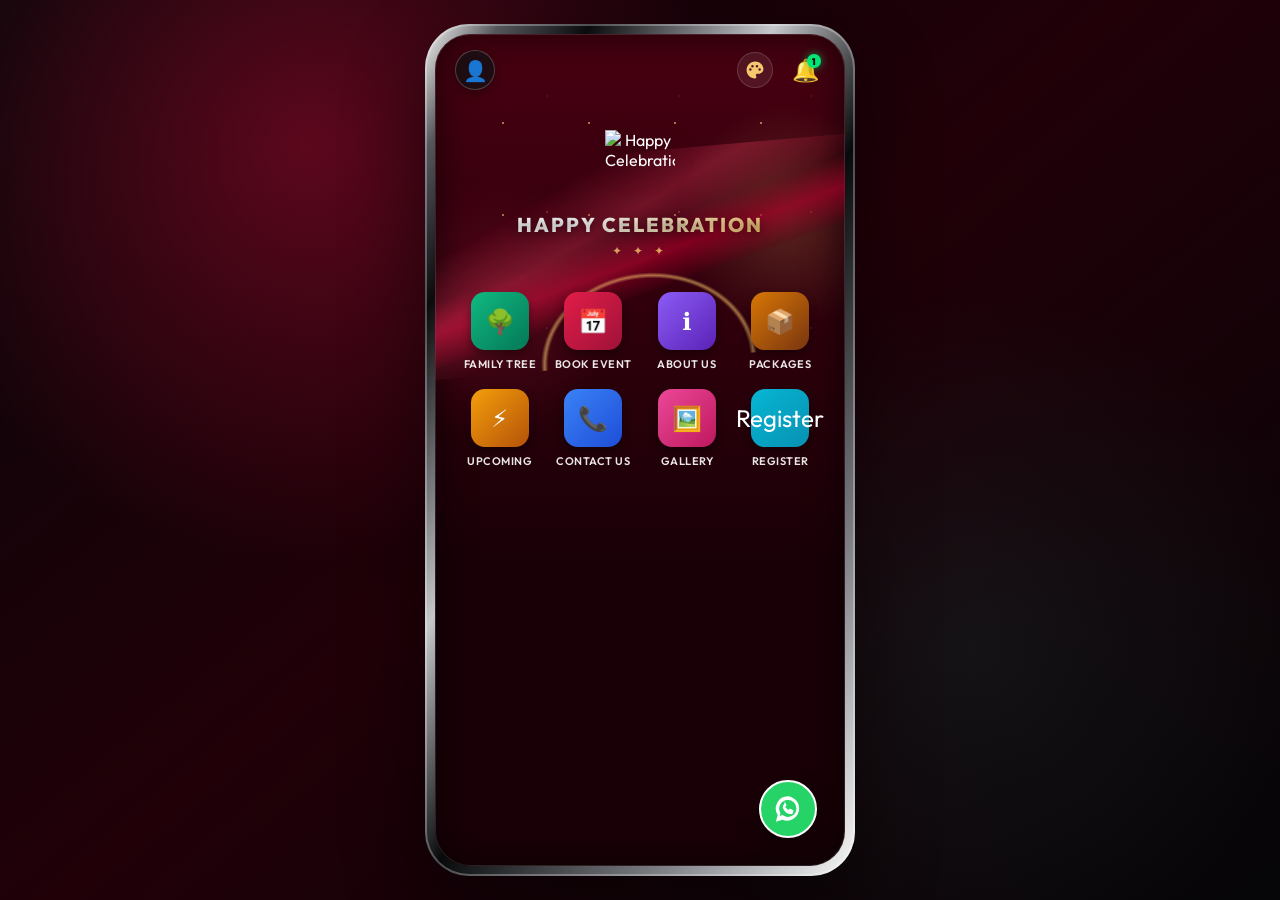
==== hc-dashboard-app/index.html @ f20b967d "Redesign landing page to premium Cult.fit style: remove bottom nav, rounded category squares, no rin" ====
<!doctype html>
<html lang="en">
  <head>
    <meta charset="utf-8">
    <meta name="viewport" content="width=device-width, initial-scale=1">
    <title>Happy Celebration</title>
    <link rel="preconnect" href="https://fonts.googleapis.com">
    <link rel="preconnect" href="https://fonts.gstatic.com" crossorigin>
    <link href="https://fonts.googleapis.com/css2?family=Outfit:wght@300;400;500;600;700;800&family=Poppins:wght@300;400;500;600;700;800&display=swap" rel="stylesheet">
    <link rel="stylesheet" href="styles.css?v=81">
  </head>
  <body>
    <main class="app-shell" aria-label="Happy Celebration application">
      <section class="phone-frame">
        <div class="screen">
          <!-- Floating Celebration Background Particles -->
          <div class="floating-celebration-container" id="floatingCelebrationContainer" aria-hidden="true"></div>

          <header class="dashboard-header">
            <button class="avatar-btn" id="avatarBtn" aria-label="User Profile" type="button">
              <span class="avatar-placeholder">👤</span>
            </button>
            
            <div class="header-right-actions">
              <!-- Theme Settings Toggle -->
              <button class="theme-settings-btn" id="themeSettingsBtn" aria-label="Change color theme" type="button">
                <span class="theme-picker-icon"></span>
              </button>
              
              <!-- Notification Bell Button -->
              <button class="notification-btn" id="notificationBtn" aria-label="Notifications" type="button">
                <span class="bell-icon">🔔</span>
                <span class="notification-badge">3</span>
              </button>
            </div>

            <!-- Theme Dropdown -->
            <div class="theme-dropdown" id="themeDropdown" style="display: none;">
              <span class="theme-dropdown-title">Choose Color</span>
              <div class="theme-options">
                <button class="theme-opt wine active" data-theme="wine" title="Wine Red" type="button"></button>
                <button class="theme-opt emerald" data-theme="emerald" title="Emerald Green" type="button"></button>
                <button class="theme-opt sapphire" data-theme="sapphire" title="Sapphire Blue" type="button"></button>
                <button class="theme-opt violet" data-theme="violet" title="Midnight Violet" type="button"></button>
                <button class="theme-opt luxury" data-theme="luxury" title="Black & Gold" type="button"></button>
              </div>
            </div>
          </header>

          <!-- Notifications Dropdown -->
          <div class="notifications-dropdown" id="notificationsDropdown" style="display: none;">
            <div class="notifications-header">
              <span>Notifications</span>
              <button class="clear-notifications-btn" id="clearNotificationsBtn" type="button">Clear All</button>
            </div>
            <div class="notifications-list" id="notificationsList">
              <div class="notification-item unread">
                <div class="notification-dot"></div>
                <div class="notification-content">
                  <p class="notification-text">Welcome to Happy Celebration! Plan your next milestone event.</p>
                  <span class="notification-time">Just now</span>
                </div>
              </div>
            </div>
          </div>

          <section class="home-view active" id="homeView" aria-label="Main menu">
            <!-- Center Monogram Logo Hero -->
            <div class="logo-hero-container">
              <img class="main-monogram-logo" src="../assets/hc-logo-mark.png" alt="Happy Celebration">
              <h1 class="logo-hero-title">HAPPY CELEBRATION</h1>
              <div class="logo-hero-sparkle">✦ ✦ ✦</div>
            </div>

            <!-- Cultfit Style Grid (4 columns, 2 rows) -->
            <div class="cultfit-grid">
              <button class="cultfit-tab-btn" type="button" data-panel="family">
                <div class="cultfit-icon-circle bg-emerald">
                  <span class="cultfit-icon">🌳</span>
                </div>
                <span class="cultfit-label">Family Tree</span>
              </button>
              <button class="cultfit-tab-btn" type="button" data-panel="book">
                <div class="cultfit-icon-circle bg-wine">
                  <span class="cultfit-icon">📅</span>
                </div>
                <span class="cultfit-label">Book Event</span>
              </button>
              <button class="cultfit-tab-btn" type="button" data-panel="about">
                <div class="cultfit-icon-circle bg-violet">
                  <span class="cultfit-icon">ℹ️</span>
                </div>
                <span class="cultfit-label">About Us</span>
              </button>
              <button class="cultfit-tab-btn" type="button" data-panel="packages">
                <div class="cultfit-icon-circle bg-luxury">
                  <span class="cultfit-icon">📦</span>
                </div>
                <span class="cultfit-label">Packages</span>
              </button>
              <button class="cultfit-tab-btn" type="button" data-panel="upcoming">
                <div class="cultfit-icon-circle bg-amber">
                  <span class="cultfit-icon">⚡</span>
                </div>
                <span class="cultfit-label">Upcoming</span>
              </button>
              <button class="cultfit-tab-btn" type="button" data-panel="contact">
                <div class="cultfit-icon-circle bg-sapphire">
                  <span class="cultfit-icon">📞</span>
                </div>
                <span class="cultfit-label">Contact Us</span>
              </button>
              <button class="cultfit-tab-btn" type="button" data-panel="gallery">
                <div class="cultfit-icon-circle bg-pink">
                  <span class="cultfit-icon">🖼️</span>
                </div>
                <span class="cultfit-label">Gallery</span>
              </button>
              <button class="cultfit-tab-btn" type="button" data-panel="register">
                <div class="cultfit-icon-circle bg-cyan">
                  <span class="cultfit-icon">🔑</span>
                </div>
                <span class="cultfit-label">Register</span>
              </button>
            </div>
          </section>

          <section class="panel-view" id="panelView" aria-live="polite">
            <div class="panel-top">
              <button class="back-button" type="button" id="backButton" aria-label="Back to menu">&lsaquo;</button>
              <div>
                <p id="panelKicker">Happy Celebration</p>
                <h2 id="panelTitle">Book Event</h2>
              </div>
            </div>
            <div class="panel-content" id="panelContent"></div>
          </section>

          <a class="whatsapp-fab" href="https://wa.me/918850228282" aria-label="Contact on WhatsApp">
            <span></span>
          </a>
        </div>
      </section>
    </main>

    <template id="bookTemplate">
      <div class="book-workspace" style="display: flex; flex-direction: column; height: 100%; min-height: 0;">
        <!-- Custom Tabs Navigation -->
        <div class="book-tabs-nav">
          <button type="button" class="book-tab-nav-btn active" id="bookNowTabBtn">Book Now</button>
          <button type="button" class="book-tab-nav-btn" id="basePricesTabBtn">Base Prices</button>
        </div>

        <!-- Book Now View -->
        <div class="book-now-view active" id="bookNowView" style="display: flex; flex-direction: column; flex: 1; min-height: 0; overflow-y: auto; padding-bottom: 24px;">
          <form class="lux-form book-form" id="bookingForm" style="display: flex; flex-direction: column; gap: 14px; margin-top: 4px;">
            <label>
              <span>Name</span>
              <input name="name" type="text" placeholder="Your name" required autocomplete="off">
            </label>
            <label>
              <span>Event Type</span>
              <select name="eventType" id="bookingEventType" required>
                <option value="Birthday">Birthday</option>
                <option value="Wedding">Wedding</option>
                <option value="Anniversary">Anniversary</option>
                <option value="Corporate Celebration">Corporate Celebration</option>
              </select>
            </label>
            <label>
              <span>Date</span>
              <div class="dropdown-group">
                <select name="bookingMonth" id="bookingMonth" required>
                  <option value="">Month</option>
                  <option value="01">Jan</option>
                  <option value="02">Feb</option>
                  <option value="03">Mar</option>
                  <option value="04">Apr</option>
                  <option value="05">May</option>
                  <option value="06">Jun</option>
                  <option value="07">Jul</option>
                  <option value="08">Aug</option>
                  <option value="09">Sep</option>
                  <option value="10">Oct</option>
                  <option value="11">Nov</option>
                  <option value="12">Dec</option>
                </select>
                <select name="bookingDay" id="bookingDay" required>
                  <option value="">Day</option>
                </select>
                <select name="bookingYear" id="bookingYear" required>
                  <option value="">Year</option>
                </select>
              </div>
            </label>
            <label>
              <span>Guests</span>
              <input name="guests" id="bookingGuests" type="number" min="10" max="1000" value="100" required>
            </label>
            <label>
              <span>Venue</span>
              <input name="venue" type="text" placeholder="City or venue name" required autocomplete="off">
            </label>

            <!-- Live Quote Estimation Card -->
            <div class="live-quote-card" id="liveQuoteCard">
              <span class="quote-header">✦ Live Price Estimation ✦</span>
              <div class="quote-row">
                <span>Base Setup Fee:</span>
                <span id="quoteBaseSetup" class="quote-val">₹0</span>
              </div>
              <div class="quote-row">
                <span>Catering & Setup:</span>
                <span id="quotePerGuest" class="quote-val">₹0</span>
              </div>
              <div class="quote-divider"></div>
              <div class="quote-row total">
                <span>Estimated Total:</span>
                <span id="quoteTotal" class="quote-val">₹0</span>
              </div>
            </div>

            <button class="primary-action" type="submit" style="margin-top: 6px;">Send Booking</button>
            <p class="form-note" id="bookingNote"></p>
          </form>
        </div>

        <!-- Base Prices View -->
        <div class="base-prices-view" id="basePricesView" style="display: none; flex-direction: column; gap: 16px; padding-bottom: 24px; max-height: 480px; overflow-y: auto; padding-right: 4px; margin-top: 4px;">
          <!-- Pricing sheets will be dynamically rendered here -->
        </div>
      </div>
    </template>

    <template id="galleryTemplate">
      <div class="photo-grid">
        <figure>
          <img src="../assets/event-lights.webp" alt="Elegant outdoor event lights">
          <figcaption>Evening Decor</figcaption>
        </figure>
        <figure>
          <img src="../assets/celebration-bg.webp" alt="Colorful celebration confetti">
          <figcaption>Celebration Mood</figcaption>
        </figure>
        <figure>
          <img src="../assets/family-tree.png" alt="Family tree artwork">
          <figcaption>Family Moments</figcaption>
        </figure>
      </div>
    </template>

    <template id="aboutTemplate">
      <article class="story-card" style="max-height: 480px; overflow-y: auto; padding-bottom: 24px;">
        <img src="../assets/event-lights.webp" alt="Warm celebration venue">
        <h3 style="margin-top: 20px; font-size: 19px; line-height: 1.45; color: var(--gold-100);">Never miss the chance to make memories with your family, friends and special ones.</h3>
        <p>At Happy Celebration, we believe that every special moment deserves to be remembered and cherished. Our mission is simple: to bring joy, convenience, and thoughtful planning to your family’s most important occasions.</p>
        <p>We collect and organize birthdays, anniversaries, and milestones, then proactively remind you before each event. With just a few taps, you can book complete celebration packages — from décor, cakes, flowers, snacks, and delicious food spreads — delivered right to your home or chosen venue.</p>
        <p style="font-family: Georgia, serif; font-style: italic; color: var(--gold-100); font-size: 15px; font-weight: 700; text-align: center; margin: 24px 0; padding: 10px 0; border-top: 1px dashed rgba(245, 199, 110, 0.3); border-bottom: 1px dashed rgba(245, 199, 110, 0.3); text-shadow: 0 0 8px rgba(245, 199, 110, 0.4);">
          ✦ Never miss celebrating — make it memorable. ✦
        </p>
        <p>Our vision is to make celebrations stress‑free, beautifully organized, and truly unforgettable. Whether it’s a cozy family gathering with light snacks or a grand event with full meals, we’re here to ensure that happiness arrives on time, every time.</p>
        <div class="stats" style="margin-top: 20px;">
          <span><strong>250+</strong>Events</span>
          <span><strong>12</strong>Cities</span>
          <span><strong>4.9</strong>Rating</span>
        </div>
      </article>
    </template>

    <template id="familyTemplate">
      <div class="family-workspace">
        <!-- Custom Tabs Navigation -->
        <div class="family-tabs-nav">
          <button type="button" class="family-tab-nav-btn active" id="editorTabBtn">Members</button>
          <button type="button" class="family-tab-nav-btn" id="previewTabBtn">Preview</button>
          <button type="button" class="family-tab-nav-btn" id="syncTabBtn">Sync</button>
        </div>

        <!-- Editor Tab View -->
        <div class="family-editor-view active" id="familyEditorView">
          <div class="editor-header">
            <button class="primary-action" id="addMemberBtn" type="button">+ Add Family Member</button>
            <button class="secondary-action" id="exportCsvBtn" type="button" style="min-height: 40px; font-size: 13px; padding: 0 16px;">Export Excel</button>
            <button class="danger-action" id="clearTreeBtn" type="button">Reset Tree</button>
          </div>
          <div class="members-list-list" id="membersListList">
            <!-- Dynamically populated list of member rows -->
          </div>
        </div>

        <!-- Preview Tab View -->
        <div class="family-preview-view" id="familyPreviewView" style="display: none;">

          <div class="tree-zoom-controls">
            <button type="button" class="zoom-btn" id="zoomOutBtn" aria-label="Zoom Out">−</button>
            <span class="zoom-label" id="zoomLabel">100%</span>
            <button type="button" class="zoom-btn" id="zoomInBtn" aria-label="Zoom In">+</button>
            <button type="button" class="zoom-btn" id="zoomFitBtn">Auto Fit</button>
            <button type="button" class="zoom-btn" id="clearTreeZoomBtn" style="width: auto; padding: 0 10px; font-size: 11px; text-transform: uppercase; letter-spacing: 0.5px; border-color: rgba(255, 74, 90, 0.4); color: #ff9aa2; background: rgba(255, 74, 90, 0.1); margin-left: 8px;">Reset</button>
          </div>
          
          <div class="tree-canvas-wrapper circular-mode" id="treeCanvasWrapper">
            <div id="treeCanvas" class="tree-canvas">
              <!-- Dynamically populated interactive tree -->
            </div>
          </div>
          <p class="swipe-hint">↔ Tap circles to edit/delete. Swipe/zoom to explore tree ↔</p>
        </div>

        <!-- Sync Tab View -->
        <div class="family-sync-view" id="familySyncView" style="display: none;">
          <div class="sync-card">
            <h3>Google Sheets Sync</h3>
            <p>Automatically save and backup your family tree to a Google Sheet, allowing family members to submit their details directly from their own devices.</p>
            
            <label class="lux-label" style="display: block; margin-bottom: 14px;">
              <span style="display: block; margin-bottom: 6px; font-size: 13px; font-weight: 500; color: var(--gold-300);">Google Apps Script Web App URL</span>
              <input type="url" id="googleSheetUrlInput" placeholder="https://script.google.com/macros/s/.../exec" autocomplete="off" style="width: 100%; min-height: 42px; padding: 10px; border-radius: 8px; border: 1px solid rgba(245, 199, 110, 0.4); background: rgba(30, 4, 12, 0.85); color: #fff;">
            </label>
            
            <div class="sync-actions" style="margin-top: 14px; display: flex; flex-direction: column; gap: 10px;">
              <div style="display: flex; gap: 10px; width: 100%;">
                <button class="primary-action" id="pullFromSheetsBtn" type="button" style="flex: 1; min-height: 40px; font-size: 13px;">Pull from Google Sheets</button>
                <button class="primary-action" id="pushToSheetsBtn" type="button" style="flex: 1; min-height: 40px; font-size: 13px;">Push to Google Sheets</button>
              </div>
              <button class="secondary-action" id="saveSyncConfigBtn" type="button" style="width: 100%; min-height: 40px; font-size: 13px;">Save Config</button>
            </div>
            
            <div id="syncStatusMessage" style="margin-top: 12px; font-size: 13px; color: var(--gold-300); font-weight: 500; text-align: center;"></div>
            
            <div class="instructions-box" style="margin-top: 20px; padding: 14px; border: 1px dashed rgba(245, 199, 110, 0.3); border-radius: 8px; font-size: 13px; color: #eee; background: rgba(30, 4, 12, 0.35);">
              <h4 style="color: var(--gold-100); margin-bottom: 8px;">How to set up Google Sheets (100% Free):</h4>
              <ol style="margin-left: 16px; display: flex; flex-direction: column; gap: 6px; padding-left: 10px;">
                <li>Create a new Google Sheet.</li>
                <li>Go to <strong>Extensions &gt; Apps Script</strong>.</li>
                <li>Delete any default code, paste the script code using the button below.</li>
                <li>Click <strong>Deploy &gt; New deployment</strong>. Select "Web app", set Execute as "Me", and Who has access to "Anyone".</li>
                <li>Deploy, authorize permissions, copy the Web App URL, and paste it here!</li>
              </ol>
              <button type="button" class="secondary-action" id="copyAppsScriptBtn" style="margin-top: 12px; width: 100%; min-height: 36px; font-size: 12px;">Copy Google Apps Script Code</button>
            </div>
          </div>
          
          <div class="sync-card" style="margin-top: 20px;">
            <h3>WhatsApp Submission Tool</h3>
            <p>Generate a direct WhatsApp sharing text message template or link that family members can use to send you their structured details.</p>
            
            <div class="sync-actions" style="margin-top: 14px;">
              <button class="primary-action" id="generateWaLinkBtn" type="button" style="width: 100%; min-height: 40px; font-size: 13px;">Copy WhatsApp Format & Link</button>
            </div>
          </div>
        </div>

        <!-- Member Profile Details Card Overlay -->
        <div id="profileCardOverlay" class="tree-modal-overlay" style="display: none;">
          <div class="tree-modal-content profile-card-content">
            <button type="button" class="profile-close-btn" id="profileCloseBtn" aria-label="Close profile">&times;</button>
            
            <div class="profile-header">
              <div class="profile-avatar" id="profileAvatar">-</div>
              <h3 class="profile-name" id="profileName">Member Name</h3>
              <span class="profile-relation" id="profileRelation">Relation</span>
            </div>
            
            <div class="profile-body">
              <div class="profile-info-row" id="profileBirthRow">
                <span class="info-icon">🎂</span>
                <div>
                  <span class="info-label">Birthday</span>
                  <span class="info-value" id="profileBirthDate">-</span>
                </div>
              </div>
              
              <div class="profile-info-row" id="profileAnniversaryRow" style="display: none;">
                <span class="info-icon">💍</span>
                <div>
                  <span class="info-label">Wedding Anniversary</span>
                  <span class="info-value" id="profileAnniversaryDate">-</span>
                </div>
              </div>

              <div class="profile-info-row" id="profilePhoneRow">
                <span class="info-icon">📞</span>
                <div>
                  <span class="info-label">Contact Number</span>
                  <span class="info-value" id="profilePhone">-</span>
                </div>
              </div>

              <div class="profile-info-row" id="profileEmailRow">
                <span class="info-icon">✉️</span>
                <div>
                  <span class="info-label">Email ID</span>
                  <span class="info-value" id="profileEmail">-</span>
                </div>
              </div>
            </div>

            <div class="profile-actions">
              <div class="contact-quick-actions">
                <a href="#" id="profileCallAction" class="quick-action-btn call" title="Call"><span class="action-icon">📞</span>Call</a>
                <a href="#" id="profileWaAction" class="quick-action-btn whatsapp" title="WhatsApp"><span class="action-icon">💬</span>WhatsApp</a>
                <a href="#" id="profileEmailAction" class="quick-action-btn email" title="Email"><span class="action-icon">✉️</span>Email</a>
              </div>
              <button type="button" class="primary-action" id="profileEditBtn" style="width: 100%; margin-top: 14px;">Edit Details</button>
              <button type="button" class="primary-action" id="profileAddRelativeBtn" style="width: 100%; margin-top: 8px; background: var(--gold-300); color: #100006; display: none;">Add Relative</button>
            </div>
          </div>
        </div>

        <!-- Custom Glassmorphic Popup Modal Overlay -->
        <div id="treeModal" class="tree-modal-overlay" style="display: none;">
          <div class="tree-modal-content">
            <h4 id="modalTitle">Add Member</h4>

            <form id="modalForm" class="lux-form compact-form" onsubmit="return false;">
              <!-- Add hidden inputs to keep track of targets -->
              <input type="hidden" id="modalActionType" value="add">
              <input type="hidden" id="modalTargetId" value="">
              
              <!-- Multiple Parents Fields (shown for add-parents) -->
              <div id="modalMultipleParentsContainer" style="display: none;">
                <div style="margin-bottom: 16px; border-bottom: 1px solid rgba(245, 199, 110, 0.2); padding-bottom: 12px;">
                  <span style="color: var(--gold-300); font-weight: bold; display: block; margin-bottom: 8px; font-size: 14px;">Father's Details</span>
                  <label>
                    <span>Father's Name</span>
                    <input id="modalFatherName" type="text" placeholder="Name" autocomplete="off">
                  </label>
                  <label style="margin-top: 10px; display: block;">
                    <span>Birth Year</span>
                    <input id="modalFatherBirthYear" type="number" placeholder="e.g. 1940" min="1800" max="2026" style="width: 100%; min-height: 42px; padding: 10px; border-radius: 8px; border: 1px solid rgba(245, 199, 110, 0.4); background: rgba(30, 4, 12, 0.85); color: #fff;">
                  </label>
                </div>
                <div>
                  <span style="color: var(--gold-300); font-weight: bold; display: block; margin-bottom: 8px; font-size: 14px;">Mother's Details</span>
                  <label>
                    <span>Mother's Name (Maiden Name)</span>
                    <input id="modalMotherName" type="text" placeholder="Name" autocomplete="off">
                  </label>
                  <label style="margin-top: 10px; display: block;">
                    <span>Birth Year</span>
                    <input id="modalMotherBirthYear" type="number" placeholder="e.g. 1945" min="1800" max="2026" style="width: 100%; min-height: 42px; padding: 10px; border-radius: 8px; border: 1px solid rgba(245, 199, 110, 0.4); background: rgba(30, 4, 12, 0.85); color: #fff;">
                  </label>
                </div>
              </div>
              
              <!-- Main Member Fields -->
              <div id="modalMainFields">
                <label>
                  <span>Name</span>
                  <input name="modalName" id="modalName" type="text" placeholder="Name" required autocomplete="off">
                </label>

                <label id="modalGenderLabel">
                  <span>Gender</span>
                  <div class="gender-selector">
                    <label class="gender-btn male-btn active" id="modalMaleBtn">
                      <input type="radio" name="modalGender" value="Male" checked required>
                      <span>Male ♂</span>
                    </label>
                    <label class="gender-btn female-btn" id="modalFemaleBtn">
                      <input type="radio" name="modalGender" value="Female" required>
                      <span>Female ♀</span>
                    </label>
                  </div>
                </label>

                <!-- Date Fields (Inline Dropdowns) -->
                <label id="modalBirthDateLabel" style="margin-top: 14px;">
                  <span>Birth Date</span>
                  <div class="dropdown-group">
                    <select name="modalBirthMonth" id="modalBirthMonth">
                      <option value="">Month</option>
                      <option value="01">Jan</option>
                      <option value="02">Feb</option>
                      <option value="03">Mar</option>
                      <option value="04">Apr</option>
                      <option value="05">May</option>
                      <option value="06">Jun</option>
                      <option value="07">Jul</option>
                      <option value="08">Aug</option>
                      <option value="09">Sep</option>
                      <option value="10">Oct</option>
                      <option value="11">Nov</option>
                      <option value="12">Dec</option>
                    </select>
                    <select name="modalBirthDay" id="modalBirthDay">
                      <option value="">Day</option>
                    </select>
                    <select name="modalBirthYear" id="modalBirthYear">
                      <option value="">Year</option>
                    </select>
                  </div>
                </label>

                
                <label id="modalAnniversaryLabel" style="display: none; margin-top: 14px;">
                  <span>Anniversary Date</span>
                  <div class="dropdown-group">
                    <select name="modalAnniversaryMonth" id="modalAnniversaryMonth">
                      <option value="">Month</option>
                      <option value="01">Jan</option>
                      <option value="02">Feb</option>
                      <option value="03">Mar</option>
                      <option value="04">Apr</option>
                      <option value="05">May</option>
                      <option value="06">Jun</option>
                      <option value="07">Jul</option>
                      <option value="08">Aug</option>
                      <option value="09">Sep</option>
                      <option value="10">Oct</option>
                      <option value="11">Nov</option>
                      <option value="12">Dec</option>
                    </select>
                    <select name="modalAnniversaryDay" id="modalAnniversaryDay">
                      <option value="">Day</option>
                    </select>
                    <select name="modalAnniversaryYear" id="modalAnniversaryYear">
                      <option value="">Year</option>
                    </select>
                  </div>
                </label>

                <label id="modalPhoneLabel" style="margin-top: 14px; display: block;">
                  <span>Phone Number</span>
                  <input name="modalPhone" id="modalPhone" type="tel" placeholder="e.g. +91 98765 43210" autocomplete="off" style="width: 100%; min-height: 42px; padding: 10px; border-radius: 8px; border: 1px solid rgba(245, 199, 110, 0.4); background: rgba(30, 4, 12, 0.85); color: #fff;">
                </label>

                <label id="modalEmailLabel" style="margin-top: 14px; display: block;">
                  <span>Email ID</span>
                  <input name="modalEmail" id="modalEmail" type="email" placeholder="e.g. name@email.com" autocomplete="off" style="width: 100%; min-height: 42px; padding: 10px; border-radius: 8px; border: 1px solid rgba(245, 199, 110, 0.4); background: rgba(30, 4, 12, 0.85); color: #fff;">
                </label>
              </div>

              <!-- Spouse Name Field (integrated inline in same view, shown for root/grandparent members) -->
              <div id="modalSpouseContainer" style="display: none; margin-top: 14px;">
                <label>
                  <span>Spouse Name</span>
                  <input name="modalSpouseName" id="modalSpouseName" type="text" placeholder="Spouse Name" autocomplete="off">
                </label>
              </div>
              
              <!-- Children Section (integrated inline in same view, shown for root/grandparent members) -->
              <div class="modal-children-section" id="modalChildrenSection" style="display: none;">
                <span class="modal-relations-title" style="display: block; margin-bottom: 8px;">Children</span>
                <div class="modal-children-list" id="modalChildrenList" style="display: flex; flex-direction: column; gap: 8px; max-height: 220px; overflow-y: auto; padding-right: 4px; margin-bottom: 10px;">
                  <!-- Dynamically added child input rows -->
                </div>
                <button type="button" class="secondary-action" id="modalAddChildRowBtn" style="width: 100%; min-height: 36px; font-size: 13px; margin-bottom: 14px;">+ Add Child</button>
              </div>
              
              <div class="modal-relations-section" id="modalRelationsSection">
                <span class="modal-relations-title">Add Relative</span>
                <div class="modal-relations-buttons">
                  <button type="button" class="secondary-action" id="modalAddSpouseBtn">+ Spouse</button>
                  <button type="button" class="secondary-action" id="modalAddChildBtn">+ Child</button>
                </div>
              </div>
              
              <div class="modal-actions" style="display: flex; gap: 10px; margin-top: 14px;">
                <button class="primary-action" id="modalSubmitBtn" type="submit" style="flex: 1;">Save</button>
                <button class="secondary-action" id="modalCancelBtn" type="button" style="flex: 1; min-height: 50px;">Cancel</button>
              </div>
              
              <!-- Additional Delete Action button when editing an existing member -->
              <button class="danger-action" id="modalDeleteBtn" type="button" style="width: 100%; margin-top: 8px; display: none;">Delete Member</button>
            </form>
          </div>
        </div>

        <!-- Custom Relationship Selector Modal -->
        <div id="relationshipSelectorModal" class="tree-modal-overlay" style="display: none;">
          <div class="tree-modal-content relationship-selector-content">
            <button type="button" class="profile-close-btn" id="relationshipSelectorCloseBtn" aria-label="Close relationship selector">&times;</button>
            <h3 id="relationshipSelectorTitle">Add a relative</h3>
            
            <div class="relationship-options-container">
              <!-- Top Row -->
              <div class="relationship-row top-row">
                <button type="button" class="rel-opt-btn male" data-relation="father">
                  <div class="rel-icon-circle"><span class="rel-icon">👴</span><span class="plus-badge">+</span></div>
                  <span class="rel-label">Add father</span>
                </button>
                <button type="button" class="rel-opt-btn female" data-relation="mother">
                  <div class="rel-icon-circle"><span class="rel-icon">👵</span><span class="plus-badge">+</span></div>
                  <span class="rel-label">Add mother</span>
                </button>
              </div>
              
              <!-- Middle Row -->
              <div class="relationship-row middle-row">
                <button type="button" class="rel-opt-btn couple" data-relation="partner">
                  <div class="rel-icon-circle"><span class="rel-icon">💍</span><span class="plus-badge">+</span></div>
                  <span class="rel-label">Add partner</span>
                </button>
                <button type="button" class="rel-opt-btn male" data-relation="brother">
                  <div class="rel-icon-circle"><span class="rel-icon">👦</span><span class="plus-badge">+</span></div>
                  <span class="rel-label">Add brother</span>
                </button>
                <button type="button" class="rel-opt-btn female" data-relation="sister">
                  <div class="rel-icon-circle"><span class="rel-icon">👧</span><span class="plus-badge">+</span></div>
                  <span class="rel-label">Add sister</span>
                </button>
              </div>
              
              <!-- Bottom Row -->
              <div class="relationship-row bottom-row">
                <button type="button" class="rel-opt-btn male" data-relation="son">
                  <div class="rel-icon-circle"><span class="rel-icon">👶</span><span class="plus-badge">+</span></div>
                  <span class="rel-label">Add son</span>
                </button>
                <button type="button" class="rel-opt-btn female" data-relation="daughter">
                  <div class="rel-icon-circle"><span class="rel-icon">👶</span><span class="plus-badge">+</span></div>
                  <span class="rel-label">Add daughter</span>
                </button>
              </div>
            </div>
            
            <div class="or-separator">OR</div>
            <button type="button" class="primary-action" id="relationshipSelectorMultipleBtn" style="width: 100%;">Add multiple relatives</button>
          </div>
        </div>
      </div>
    </template>

    <template id="registerTemplate">
      <div class="auth-workspace" style="display: flex; flex-direction: column; height: 100%; min-height: 0;">
        <!-- Auth Tabs Navigation -->
        <div class="auth-tabs-nav">
          <button type="button" class="auth-tab-nav-btn active" id="signInTabBtn">Sign In</button>
          <button type="button" class="auth-tab-nav-btn" id="signUpTabBtn">Sign Up</button>
        </div>

        <!-- Sign In View -->
        <div class="auth-view active" id="signInView" style="display: flex; flex-direction: column; flex: 1; min-height: 0;">
          <form class="lux-form" id="signInForm" style="display: flex; flex-direction: column; gap: 14px; margin-top: 4px;">
            <label>
              <span>Full Name</span>
              <input name="fullName" id="signInName" type="text" placeholder="Your full name" required autocomplete="off">
            </label>
            <label>
              <span>Phone Number</span>
              <input name="phone" id="signInPhone" type="tel" placeholder="e.g. +91 98765 43210" required autocomplete="off">
            </label>
            <button class="primary-action" type="submit" style="margin-top: 6px; width: 100%;">Sign In</button>
            <p class="form-note" id="signInNote"></p>
          </form>
        </div>

        <!-- Sign Up View -->
        <div class="auth-view" id="signUpView" style="display: none; flex-direction: column; flex: 1; min-height: 0;">
          <form class="lux-form" id="registerForm" style="display: flex; flex-direction: column; gap: 14px; margin-top: 4px;">
            <label>
              <span>Full Name</span>
              <input name="fullName" id="registerName" type="text" placeholder="Your name" required autocomplete="off">
            </label>
            <label>
              <span>Phone Number</span>
              <input name="phone" id="registerPhone" type="tel" placeholder="e.g. +91 98765 43210" required autocomplete="off">
            </label>
            <label>
              <span>Email ID</span>
              <input name="emailId" id="registerEmail" type="email" placeholder="example@domain.com" autocomplete="off">
            </label>
            <label>
              <span>Role</span>
              <select name="role" id="registerRole" required>
                <option value="Guest">Guest</option>
                <option value="Family Member">Family Member</option>
                <option value="Organizer">Organizer</option>
              </select>
            </label>
            <button class="primary-action" type="submit" style="margin-top: 6px; width: 100%;">Register</button>
            <p class="form-note" id="registerNote"></p>
          </form>
        </div>
      </div>
    </template>

    <template id="contactTemplate">
      <div class="contact-list">
        <a href="tel:+918850228282">
          <span class="contact-icon">&#9742;</span>
          <span><strong>Call</strong>+91 88502 28282</span>
        </a>
        <a href="mailto:happycelebration2@gmail.com">
          <span class="contact-icon">&#9993;</span>
          <span><strong>Email</strong>happycelebration2@gmail.com</span>
        </a>
        <a class="whatsapp-contact" href="https://wa.me/918850228282">
          <span class="contact-icon whatsapp-icon"></span>
          <span><strong>WhatsApp</strong>Quick message</span>
        </a>
      </div>
    </template>

    <template id="packagesTemplate">
      <div class="packages-workspace" style="display: flex; flex-direction: column; gap: 16px; overflow-y: auto; padding: 4px; font-family: 'Outfit', sans-serif;">
        <p class="packages-intro" style="color: var(--soft); font-size: 13px; line-height: 1.5; margin: 0 4px;">
          Choose from our curated celebration packages. We handle everything from themed décor, gourmet spreads, and custom cakes to music and photo setups.
        </p>
        
        <!-- Gold Package -->
        <div class="package-card" style="background: rgba(130, 4, 33, 0.3); border: 1.5px solid rgba(245, 199, 110, 0.3); border-radius: 16px; padding: 18px; display: flex; flex-direction: column; gap: 12px; box-shadow: 0 6px 16px rgba(0,0,0,0.3); transition: transform 0.2s ease;">
          <div style="display: flex; justify-content: space-between; align-items: center;">
            <h3 style="color: var(--gold-300); margin: 0; font-size: 18px; font-weight: 700; letter-spacing: 0.5px;">🌟 Gold Package</h3>
            <span style="color: #fff; font-weight: 800; font-size: 16px;">₹15,000</span>
          </div>
          <p style="color: rgba(255,255,255,0.8); font-size: 13px; line-height: 1.4; margin: 0;">
            Perfect for intimate gatherings and elegant family functions.
          </p>
          <ul style="color: rgba(255,255,255,0.7); font-size: 12px; margin: 0; padding-left: 20px; line-height: 1.6;">
            <li>Standard Theme Balloon & Flower Decor</li>
            <li>Premium 1kg Custom Cake</li>
            <li>Catering Spread for up to 30 Guests</li>
            <li>High-Quality Audio & Playlist Setup</li>
          </ul>
          <button class="primary-action book-pkg-btn" data-package="Gold" type="button" style="width: 100%; margin-top: 6px;">Select & Book Gold</button>
        </div>

        <!-- Diamond Package -->
        <div class="package-card" style="background: rgba(130, 4, 33, 0.3); border: 1.5px solid rgba(245, 199, 110, 0.5); border-radius: 16px; padding: 18px; display: flex; flex-direction: column; gap: 12px; box-shadow: 0 6px 16px rgba(0,0,0,0.3); position: relative; overflow: hidden;">
          <div style="position: absolute; top: 12px; right: -30px; background: var(--gold-300); color: #000; font-size: 9px; font-weight: 800; padding: 4px 30px; transform: rotate(45deg); text-transform: uppercase; letter-spacing: 0.5px;">Popular</div>
          <div style="display: flex; justify-content: space-between; align-items: center;">
            <h3 style="color: var(--gold-300); margin: 0; font-size: 18px; font-weight: 700; letter-spacing: 0.5px;">💎 Diamond Package</h3>
            <span style="color: #fff; font-weight: 800; font-size: 16px;">₹35,000</span>
          </div>
          <p style="color: rgba(255,255,255,0.8); font-size: 13px; line-height: 1.4; margin: 0;">
            Our most popular tier, delivering a beautiful grand experience.
          </p>
          <ul style="color: rgba(255,255,255,0.7); font-size: 12px; margin: 0; padding-left: 20px; line-height: 1.6;">
            <li>Thematic Backdrop with Fairy Lights & Stage Decor</li>
            <li>Gourmet 2-Tier Designer Cake (2kg)</li>
            <li>Premium Buffet Catering for up to 60 Guests</li>
            <li>Professional Host / MC with Interactive Games</li>
            <li>DSLR Photography (3 Hours Coverage)</li>
          </ul>
          <button class="primary-action book-pkg-btn" data-package="Diamond" type="button" style="width: 100%; margin-top: 6px;">Select & Book Diamond</button>
        </div>

        <!-- Platinum Package -->
        <div class="package-card" style="background: rgba(130, 4, 33, 0.3); border: 1.5px solid rgba(245, 199, 110, 0.7); border-radius: 16px; padding: 18px; display: flex; flex-direction: column; gap: 12px; box-shadow: 0 6px 16px rgba(0,0,0,0.3);">
          <div style="display: flex; justify-content: space-between; align-items: center;">
            <h3 style="color: var(--gold-300); margin: 0; font-size: 18px; font-weight: 700; letter-spacing: 0.5px;">👑 Platinum Package</h3>
            <span style="color: #fff; font-weight: 800; font-size: 16px;">₹75,000</span>
          </div>
          <p style="color: rgba(255,255,255,0.8); font-size: 13px; line-height: 1.4; margin: 0;">
            A luxury all-inclusive package for truly unforgettable milestones.
          </p>
          <ul style="color: rgba(255,255,255,0.7); font-size: 12px; margin: 0; padding-left: 20px; line-height: 1.6;">
            <li>Custom 3D Theme Stage Setup & Grand Floral Entry Arch</li>
            <li>Premium Multilayer Tier Cake (4kg)</li>
            <li>Live Food Stations & Gourmet Buffet Catering</li>
            <li>Professional Sound, DJ System, & LED Screen</li>
            <li>Complete Photo & Cinematic Video Coverage</li>
          </ul>
          <button class="primary-action book-pkg-btn" data-package="Platinum" type="button" style="width: 100%; margin-top: 6px;">Select & Book Platinum</button>
        </div>
      </div>
    </template>

    <template id="upcomingTemplate">
      <div class="upcoming-workspace" style="display: flex; flex-direction: column; gap: 14px; overflow-y: auto; padding: 4px; font-family: 'Outfit', sans-serif;">
        <p class="upcoming-intro" style="color: var(--soft); font-size: 13px; line-height: 1.5; margin: 0 4px;">
          Timeline of upcoming birthdays and anniversaries from your family tree. Plan a custom booking directly!
        </p>
        <div id="upcomingEventsContainer" style="display: flex; flex-direction: column; gap: 12px;">
          <!-- Dynamically filled list -->
          <div class="empty-state" style="text-align: center; padding: 40px 20px; color: var(--soft); font-size: 14px;">
            🌳 No family members found. Add members to your family tree to track their upcoming events.
          </div>
        </div>
      </div>
    </template>

    <script src="script.js?v=81"></script>
  </body>
</html>
---- hc-dashboard-app/styles.css ----
:root {
  /* Wine Red (default) */
  --screen-bg: #150006;
  --screen-radial-1: rgba(245, 199, 110, 0.18);
  --screen-radial-2: rgba(233, 45, 86, 0.18);
  --screen-linear: linear-gradient(180deg, rgba(77, 0, 18, 0.92), rgba(25, 0, 7, 0.98) 64%);
  
  --diagonal-glow-1: rgba(244, 63, 101, 0.33);
  --diagonal-glow-2: rgba(168, 0, 42, 0.72);
  --diagonal-glow-3: rgba(98, 0, 25, 0.26);
  
  --card-border: rgba(229, 39, 78, 0.84);
  --card-bg-gradient: linear-gradient(145deg, rgba(130, 4, 33, 0.54), rgba(59, 0, 15, 0.78));
  --card-bg-solid: rgba(75, 0, 19, 0.56);
  --card-shadow-inner: rgba(255, 78, 117, 0.04);
  
  --dropdown-bg: rgba(30, 4, 12, 0.95);
  --dropdown-border: rgba(255, 255, 255, 0.15);

  --wine-950: #150006;
  --wine-900: #25000a;
  --wine-800: #430014;
  --wine-700: #68051f;
  --rose-line: #b21f3f;
  --gold-100: #fff2bd;
  --gold-300: #f5c76e;
  --gold-500: #c9822d;
  --ink: #ffffff;
  --soft: rgba(255, 255, 255, 0.78);
  --shadow: rgba(0, 0, 0, 0.48);
}

body.theme-emerald {
  --screen-bg: #03120a;
  --screen-radial-1: rgba(245, 199, 110, 0.15);
  --screen-radial-2: rgba(10, 154, 79, 0.15);
  --screen-linear: linear-gradient(180deg, rgba(8, 60, 33, 0.92), rgba(2, 20, 11, 0.98) 64%);
  --diagonal-glow-1: rgba(14, 172, 98, 0.33);
  --diagonal-glow-2: rgba(10, 154, 79, 0.72);
  --diagonal-glow-3: rgba(8, 60, 33, 0.26);
  --card-border: rgba(10, 154, 79, 0.84);
  --card-bg-gradient: linear-gradient(145deg, rgba(8, 60, 33, 0.54), rgba(4, 20, 11, 0.78));
  --card-bg-solid: rgba(4, 30, 16, 0.56);
  --card-shadow-inner: rgba(10, 154, 79, 0.04);
  --dropdown-bg: rgba(6, 30, 16, 0.95);
  --dropdown-border: rgba(255, 255, 255, 0.15);
}

body.theme-sapphire {
  --screen-bg: #020c1b;
  --screen-radial-1: rgba(245, 199, 110, 0.15);
  --screen-radial-2: rgba(29, 114, 185, 0.15);
  --screen-linear: linear-gradient(180deg, rgba(8, 41, 85, 0.92), rgba(2, 12, 28, 0.98) 64%);
  --diagonal-glow-1: rgba(29, 134, 229, 0.33);
  --diagonal-glow-2: rgba(29, 114, 185, 0.72);
  --diagonal-glow-3: rgba(8, 41, 85, 0.26);
  --card-border: rgba(29, 114, 185, 0.84);
  --card-bg-gradient: linear-gradient(145deg, rgba(8, 41, 85, 0.54), rgba(2, 12, 28, 0.78));
  --card-bg-solid: rgba(4, 20, 51, 0.56);
  --card-shadow-inner: rgba(29, 114, 185, 0.04);
  --dropdown-bg: rgba(4, 20, 51, 0.95);
  --dropdown-border: rgba(255, 255, 255, 0.15);
}

body.theme-violet {
  --screen-bg: #0c0216;
  --screen-radial-1: rgba(245, 199, 110, 0.15);
  --screen-radial-2: rgba(139, 22, 180, 0.15);
  --screen-linear: linear-gradient(180deg, rgba(42, 8, 69, 0.92), rgba(10, 2, 18, 0.98) 64%);
  --diagonal-glow-1: rgba(172, 14, 229, 0.33);
  --diagonal-glow-2: rgba(139, 22, 180, 0.72);
  --diagonal-glow-3: rgba(42, 8, 69, 0.26);
  --card-border: rgba(139, 22, 180, 0.84);
  --card-bg-gradient: linear-gradient(145deg, rgba(42, 8, 69, 0.54), rgba(10, 2, 18, 0.78));
  --card-bg-solid: rgba(24, 6, 40, 0.56);
  --card-shadow-inner: rgba(139, 22, 180, 0.04);
  --dropdown-bg: rgba(24, 6, 40, 0.95);
  --dropdown-border: rgba(255, 255, 255, 0.15);
}

body.theme-luxury {
  --screen-bg: #09090b;
  --screen-radial-1: rgba(255, 255, 255, 0.05);
  --screen-radial-2: rgba(201, 130, 45, 0.15);
  --screen-linear: linear-gradient(180deg, rgba(28, 28, 31, 0.92), rgba(10, 10, 11, 0.98) 64%);
  --diagonal-glow-1: rgba(245, 199, 110, 0.2);
  --diagonal-glow-2: rgba(201, 130, 45, 0.5);
  --diagonal-glow-3: rgba(28, 28, 31, 0.26);
  --card-border: rgba(201, 130, 45, 0.84);
  --card-bg-gradient: linear-gradient(145deg, rgba(28, 28, 31, 0.54), rgba(10, 10, 11, 0.78));
  --card-bg-solid: rgba(18, 18, 20, 0.56);
  --card-shadow-inner: rgba(201, 130, 45, 0.04);
  --dropdown-bg: rgba(18, 18, 20, 0.95);
  --dropdown-border: rgba(255, 255, 255, 0.15);
}

* {
  box-sizing: border-box;
}

html,
body {
  min-height: 100%;
}

body {
  margin: 0;
  color: var(--ink);
  font-family: 'Outfit', 'Poppins', Inter, ui-sans-serif, system-ui, -apple-system, BlinkMacSystemFont, "Segoe UI", sans-serif;
  background:
    radial-gradient(circle at 24% 16%, rgba(154, 10, 45, 0.54), transparent 26rem),
    radial-gradient(circle at 76% 72%, rgba(27, 101, 96, 0.16), transparent 22rem),
    linear-gradient(140deg, #080609, #210008 48%, #050507);
  -webkit-font-smoothing: antialiased;
  -moz-osx-font-smoothing: grayscale;
  text-rendering: optimizeLegibility;
}

button,
input,
select {
  font: inherit;
}

.app-shell {
  min-height: 100vh;
  display: grid;
  place-items: center;
  padding: 24px;
}

.phone-frame {
  width: min(430px, 100%);
  height: min(900px, calc(100vh - 48px));
  padding: 10px;
  border-radius: 44px;
  background:
    linear-gradient(120deg, #f9f9f9, #56575b 8%, #0a0b0d 18%, #c6c7cb 38%, #08090a 54%, #7a7c82 78%, #f8f8f8);
  box-shadow: 0 30px 80px var(--shadow), inset 0 0 0 2px rgba(255, 255, 255, 0.28);
}

.screen {
  position: relative;
  height: calc(min(900px, 100vh - 48px) - 20px);
  overflow: hidden;
  border-radius: 35px;
  background:
    radial-gradient(circle at 86% 22%, var(--screen-radial-1), transparent 7rem),
    radial-gradient(circle at 14% 33%, var(--screen-radial-2), transparent 8rem),
    var(--screen-linear),
    var(--screen-bg);
  box-shadow: inset 0 0 0 1px rgba(255, 255, 255, 0.12), inset 0 0 38px rgba(0, 0, 0, 0.65);
}

.screen::before {
  content: "";
  position: absolute;
  inset: 118px -50px auto -50px;
  height: 210px;
  background:
    linear-gradient(154deg, transparent 25%, var(--diagonal-glow-1), transparent 54%),
    radial-gradient(ellipse at 50% 100%, transparent 28%, rgba(252, 201, 111, 0.62) 29%, transparent 30%),
    linear-gradient(165deg, transparent 42%, var(--diagonal-glow-2), var(--diagonal-glow-3) 60%, transparent 61%);
  transform: rotate(-5deg);
  opacity: 0.9;
  z-index: 1;
  pointer-events: none;
}

.screen::after {
  content: "";
  position: absolute;
  inset: 0;
  pointer-events: none;
  background-image:
    radial-gradient(circle, rgba(255, 216, 137, 0.7) 0 1px, transparent 1.4px),
    radial-gradient(circle, rgba(255, 255, 255, 0.24) 0 0.8px, transparent 1.2px);
  background-position: 25px 135px, 310px 120px;
  background-size: 86px 92px, 132px 116px;
  mask-image: linear-gradient(180deg, transparent 6%, #000 12%, transparent 48%);
}

.hero {
  position: relative;
  z-index: 2;
  display: grid;
  justify-items: center;
  min-height: 202px;
  padding-top: 18px;
}

.brand-mark {
  width: 206px;
  height: 128px;
  display: grid;
  justify-items: center;
  align-content: center;
  color: var(--gold-100);
  filter: drop-shadow(0 10px 14px rgba(0, 0, 0, 0.36));
}

.brand-logo {
  width: 190px;
  height: 122px;
  display: block;
  object-fit: contain;
}

.celebration-accent {
  min-width: 170px;
  min-height: 34px;
  display: flex;
  justify-content: center;
  align-items: center;
  gap: 14px;
  margin-top: 4px;
  padding: 4px 18px;
  border-top: 1px solid rgba(246, 203, 116, 0.48);
  border-bottom: 1px solid rgba(246, 203, 116, 0.18);
  border-radius: 999px;
  background: rgba(0, 0, 0, 0.14);
}

.celebration-accent span {
  display: grid;
  place-items: center;
  width: 24px;
  height: 24px;
  font-size: 18px;
  line-height: 1;
}

.home-view,
.panel-view {
  position: relative;
  z-index: 2;
}

.home-view {
  display: none;
  height: calc(100% - 110px);
  overflow-y: auto;
  padding: 0 36px 40px;
  scrollbar-width: thin;
  scrollbar-color: rgba(245, 199, 110, 0.35) transparent;
}

.home-view::-webkit-scrollbar {
  width: 6px;
}

.home-view::-webkit-scrollbar-track {
  background: transparent;
}

.home-view::-webkit-scrollbar-thumb {
  background: rgba(245, 199, 110, 0.35);
  border-radius: 999px;
}

.home-view::-webkit-scrollbar-thumb:hover {
  background: rgba(245, 199, 110, 0.6);
}

.home-view.active {
  display: block;
}

.title-row {
  display: grid;
  grid-template-columns: 1fr auto 1fr;
  gap: 22px;
  align-items: center;
}

.title-row span {
  height: 1px;
  background: linear-gradient(90deg, transparent, var(--gold-300), transparent);
}

.title-row h1 {
  margin: 0;
  font-family: Georgia, "Times New Roman", serif;
  font-size: clamp(24px, 6vw, 32px);
  letter-spacing: 4px;
  text-indent: 4px;
  font-weight: 700;
  text-shadow: 0 3px 10px rgba(0, 0, 0, 0.85);
  text-align: center;
}

.sparkle {
  text-align: center;
  color: var(--gold-300);
  margin: 8px 0 12px;
}

.menu-grid {
  display: grid;
  grid-template-columns: repeat(2, minmax(0, 1fr));
  gap: 14px;
}

.menu-card {
  height: 85px;
  border: 1px solid var(--card-border);
  border-radius: 10px;
  color: #fff;
  background: var(--card-bg-gradient), var(--card-bg-solid);
  box-shadow: 0 8px 12px rgba(0, 0, 0, 0.3), inset 0 0 24px var(--card-shadow-inner);
  display: grid;
  place-items: center;
  align-content: center;
  gap: 4px;
  padding: 6px 4px;
  cursor: pointer;
  transition: transform 160ms ease, border-color 160ms ease, box-shadow 160ms ease;
  position: relative;
  overflow: hidden;
}

.menu-card > * {
  position: relative;
  z-index: 2;
}

.menu-card::before {
  content: '';
  position: absolute;
  top: 0;
  left: 0;
  right: 0;
  bottom: 0;
  background: radial-gradient(100px circle at var(--mouse-x, 50%) var(--mouse-y, 50%), rgba(245, 199, 110, 0.16), transparent 80%);
  opacity: 0;
  transition: opacity 250ms ease;
  pointer-events: none;
  z-index: 1;
}

.menu-card:hover::before {
  opacity: 1;
}

.menu-card:hover,
.menu-card:focus-visible {
  border-color: var(--gold-300);
  box-shadow: 0 18px 28px rgba(0, 0, 0, 0.38), 0 0 0 3px rgba(245, 199, 110, 0.18);
  transform: translateY(-3px);
  outline: 0;
}

.menu-card span:last-of-type {
  font-size: 11px;
  font-weight: 700;
  text-align: center;
  line-height: 1.25;
}

.menu-card i {
  display: block;
  width: 20px;
  height: 2px;
  background: linear-gradient(90deg, transparent, var(--gold-300), transparent);
  margin-top: 2px;
}

.icon {
  width: 20px;
  height: 20px;
  display: inline-block;
  background: linear-gradient(135deg, var(--gold-100), var(--gold-500));
  filter: drop-shadow(0 8px 12px rgba(0, 0, 0, 0.35));
}

.calendar {
  -webkit-mask: url("data:image/svg+xml,%3Csvg viewBox='0 0 64 64' xmlns='http://www.w3.org/2000/svg'%3E%3Cpath d='M18 6h7v7h14V6h7v7h6a7 7 0 0 1 7 7v30a7 7 0 0 1-7 7H12a7 7 0 0 1-7-7V20a7 7 0 0 1 7-7h6V6Zm34 22H12v22h40V28ZM17 35h7v7h-7v-7Zm12 0h7v7h-7v-7Zm12 0h7v7h-7v-7ZM17 45h7v5h-7v-5Zm12 0h7v5h-7v-5Zm12 0h7v5h-7v-5Z'/%3E%3C/svg%3E") center / contain no-repeat;
  mask: url("data:image/svg+xml,%3Csvg viewBox='0 0 64 64' xmlns='http://www.w3.org/2000/svg'%3E%3Cpath d='M18 6h7v7h14V6h7v7h6a7 7 0 0 1 7 7v30a7 7 0 0 1-7 7H12a7 7 0 0 1-7-7V20a7 7 0 0 1 7-7h6V6Zm34 22H12v22h40V28ZM17 35h7v7h-7v-7Zm12 0h7v7h-7v-7Zm12 0h7v7h-7v-7ZM17 45h7v5h-7v-5Zm12 0h7v5h-7v-5Zm12 0h7v5h-7v-5Z'/%3E%3C/svg%3E") center / contain no-repeat;
}

.gallery {
  -webkit-mask: url("data:image/svg+xml,%3Csvg viewBox='0 0 64 64' xmlns='http://www.w3.org/2000/svg'%3E%3Cpath d='M13 15h7v34h34v7H13a7 7 0 0 1-7-7V15h7Zm9-7h29a7 7 0 0 1 7 7v26a7 7 0 0 1-7 7H22a7 7 0 0 1-7-7V15a7 7 0 0 1 7-7Zm1 32h28L40 27l-7 8-5-5-5 10Z'/%3E%3C/svg%3E") center / contain no-repeat;
  mask: url("data:image/svg+xml,%3Csvg viewBox='0 0 64 64' xmlns='http://www.w3.org/2000/svg'%3E%3Cpath d='M13 15h7v34h34v7H13a7 7 0 0 1-7-7V15h7Zm9-7h29a7 7 0 0 1 7 7v26a7 7 0 0 1-7 7H22a7 7 0 0 1-7-7V15a7 7 0 0 1 7-7Zm1 32h28L40 27l-7 8-5-5-5 10Z'/%3E%3C/svg%3E") center / contain no-repeat;
}

.info {
  border-radius: 50%;
  -webkit-mask: url("data:image/svg+xml,%3Csvg viewBox='0 0 64 64' xmlns='http://www.w3.org/2000/svg'%3E%3Cpath d='M32 4a28 28 0 1 0 0 56 28 28 0 0 0 0-56Zm1 11a6 6 0 1 1 0 12 6 6 0 0 1 0-12Zm9 37H23v-6h5V33h-4v-6h12v19h6v6Z'/%3E%3C/svg%3E") center / contain no-repeat;
  mask: url("data:image/svg+xml,%3Csvg viewBox='0 0 64 64' xmlns='http://www.w3.org/2000/svg'%3E%3Cpath d='M32 4a28 28 0 1 0 0 56 28 28 0 0 0 0-56Zm1 11a6 6 0 1 1 0 12 6 6 0 0 1 0-12Zm9 37H23v-6h5V33h-4v-6h12v19h6v6Z'/%3E%3C/svg%3E") center / contain no-repeat;
}

.family {
  -webkit-mask: url("data:image/svg+xml,%3Csvg viewBox='0 0 64 64' xmlns='http://www.w3.org/2000/svg'%3E%3Cpath d='M32 8a9 9 0 1 1 0 18 9 9 0 0 1 0-18Zm-18 17a7 7 0 1 1 0 14 7 7 0 0 1 0-14Zm36 0a7 7 0 1 1 0 14 7 7 0 0 1 0-14ZM32 30c9 0 15 6 15 14v12H17V44c0-8 6-14 15-14Zm-18 12h1v14H5V48c0-5 4-9 9-9 2 0 4 1 6 2-3 2-5 5-6 9v-8Zm36-3c5 0 9 4 9 9v8H49V42h1v8c-1-4-3-7-6-9 2-1 4-2 6-2Z'/%3E%3C/svg%3E") center / contain no-repeat;
  mask: url("data:image/svg+xml,%3Csvg viewBox='0 0 64 64' xmlns='http://www.w3.org/2000/svg'%3E%3Cpath d='M32 8a9 9 0 1 1 0 18 9 9 0 0 1 0-18Zm-18 17a7 7 0 1 1 0 14 7 7 0 0 1 0-14Zm36 0a7 7 0 1 1 0 14 7 7 0 0 1 0-14ZM32 30c9 0 15 6 15 14v12H17V44c0-8 6-14 15-14Zm-18 12h1v14H5V48c0-5 4-9 9-9 2 0 4 1 6 2-3 2-5 5-6 9v-8Zm36-3c5 0 9 4 9 9v8H49V42h1v8c-1-4-3-7-6-9 2-1 4-2 6-2Z'/%3E%3C/svg%3E") center / contain no-repeat;
}

.register {
  -webkit-mask: url("data:image/svg+xml,%3Csvg viewBox='0 0 64 64' xmlns='http://www.w3.org/2000/svg'%3E%3Cpath d='M37 28a12 12 0 1 0 0-24 12 12 0 0 0 0 24ZM8 21h8v-8h7v8h8v7h-8v8h-7v-8H8v-7Zm29 12c12 0 20 8 20 18v7H17V51c0-10 8-18 20-18Z'/%3E%3C/svg%3E") center / contain no-repeat;
  mask: url("data:image/svg+xml,%3Csvg viewBox='0 0 64 64' xmlns='http://www.w3.org/2000/svg'%3E%3Cpath d='M37 28a12 12 0 1 0 0-24 12 12 0 0 0 0 24ZM8 21h8v-8h7v8h8v7h-8v8h-7v-8H8v-7Zm29 12c12 0 20 8 20 18v7H17V51c0-10 8-18 20-18Z'/%3E%3C/svg%3E") center / contain no-repeat;
}

.envelope {
  -webkit-mask: url("data:image/svg+xml,%3Csvg viewBox='0 0 64 64' xmlns='http://www.w3.org/2000/svg'%3E%3Cpath d='M10 12h44a7 7 0 0 1 7 7v30a7 7 0 0 1-7 7H10a7 7 0 0 1-7-7V19a7 7 0 0 1 7-7Zm3 9 19 15 19-15H13Zm39 27V29L32 45 12 29v19h40Z'/%3E%3C/svg%3E") center / contain no-repeat;
  mask: url("data:image/svg+xml,%3Csvg viewBox='0 0 64 64' xmlns='http://www.w3.org/2000/svg'%3E%3Cpath d='M10 12h44a7 7 0 0 1 7 7v30a7 7 0 0 1-7 7H10a7 7 0 0 1-7-7V19a7 7 0 0 1 7-7Zm3 9 19 15 19-15H13Zm39 27V29L32 45 12 29v19h40Z'/%3E%3C/svg%3E") center / contain no-repeat;
}

.panel-view {
  display: none;
  min-height: 608px;
  padding: 0 18px 110px;
}

.panel-view.active {
  display: block;
}

.panel-top {
  display: flex;
  align-items: center;
  gap: 16px;
  padding: 8px 0 18px;
}

.back-button {
  width: 46px;
  height: 46px;
  border-radius: 50%;
  border: 1px solid rgba(245, 199, 110, 0.72);
  color: var(--gold-100);
  background: rgba(67, 0, 20, 0.72);
  font-size: 38px;
  line-height: 1;
  cursor: pointer;
}

.panel-top p,
.panel-top h2 {
  margin: 0;
}

.panel-top p {
  color: var(--gold-300);
  font-size: 12px;
  text-transform: uppercase;
  letter-spacing: 3px;
}

.panel-top h2 {
  font-family: Georgia, "Times New Roman", serif;
  font-size: 31px;
}

.panel-content {
  animation: rise 180ms ease both;
}

@keyframes rise {
  from {
    opacity: 0;
    transform: translateY(8px);
  }
}

.lux-form,
.story-card,
.family-board,
.contact-list {
  border: 1px solid var(--card-border);
  border-radius: 18px;
  background: var(--card-bg-gradient), var(--card-bg-solid);
  box-shadow: 0 18px 30px rgba(0, 0, 0, 0.32), inset 0 0 24px var(--card-shadow-inner);
}

.lux-form {
  display: grid;
  gap: 14px;
  padding: 18px;
}

.book-form {
  gap: 16px;
  padding: 22px 20px;
}

.lux-form label {
  display: grid;
  gap: 7px;
  color: var(--soft);
  font-size: 13px;
  letter-spacing: 0;
}

.lux-form input,
.lux-form select {
  width: 100%;
  min-height: 48px;
  border: 1px solid rgba(245, 199, 110, 0.34);
  border-radius: 12px;
  color: #fff;
  background: rgba(16, 0, 6, 0.66);
  padding: 0 14px;
  outline: none;
}

.lux-form input::placeholder {
  color: rgba(255, 255, 255, 0.54);
  text-transform: uppercase;
}

.lux-form input:focus,
.lux-form select:focus {
  border-color: var(--gold-300);
  box-shadow: 0 0 0 3px rgba(245, 199, 110, 0.14);
}

.primary-action {
  min-height: 50px;
  border: 0;
  border-radius: 999px;
  color: #2c0b00;
  background: linear-gradient(135deg, var(--gold-100), var(--gold-500));
  font-weight: 800;
  cursor: pointer;
  box-shadow: 0 12px 22px rgba(0, 0, 0, 0.34);
}

.form-note {
  min-height: 22px;
  margin: 0;
  color: var(--gold-300);
  text-align: center;
}

.photo-grid {
  display: grid;
  gap: 14px;
}

.photo-grid figure,
.story-card {
  overflow: hidden;
}

.photo-grid figure {
  margin: 0;
  border: 1px solid rgba(178, 31, 63, 0.84);
  border-radius: 18px;
  background: rgba(48, 0, 13, 0.72);
}

.photo-grid img,
.story-card img,
.family-board img {
  width: 100%;
  display: block;
  aspect-ratio: 16 / 10;
  object-fit: cover;
}

.photo-grid figcaption {
  padding: 12px 14px;
  color: var(--gold-100);
  font-weight: 750;
}

.story-card {
  padding-bottom: 18px;
}

.story-card h3,
.story-card p {
  margin-left: 16px;
  margin-right: 16px;
}

.story-card h3 {
  margin-top: 18px;
  margin-bottom: 8px;
  font-family: Georgia, "Times New Roman", serif;
  font-size: 25px;
  color: var(--gold-100);
}

.story-card p {
  color: var(--soft);
  line-height: 1.55;
}

.stats {
  display: grid;
  grid-template-columns: repeat(3, 1fr);
  gap: 8px;
  margin: 16px;
}

.stats span {
  display: grid;
  gap: 2px;
  min-height: 58px;
  place-items: center;
  border-radius: 12px;
  background: rgba(0, 0, 0, 0.22);
  color: var(--soft);
  font-size: 12px;
}

.stats strong {
  color: var(--gold-300);
  font-size: 21px;
}

.family-workspace {
  display: flex;
  flex-direction: column;
  height: 100%;
  position: relative;
  gap: 16px;
}

.family-section h3 {
  margin: 0 0 10px;
  font-family: Georgia, "Times New Roman", serif;
  color: var(--gold-100);
  font-size: 22px;
}

.compact-form {
  padding: 16px;
}

/* Panel Transitions */
.family-panel-mode {
  display: none;
  opacity: 0;
  transform: translateY(12px);
  transition: opacity 0.25s cubic-bezier(0.4, 0, 0.2, 1), transform 0.25s cubic-bezier(0.4, 0, 0.2, 1);
}

.family-panel-mode.active {
  display: block;
  opacity: 1;
  transform: translateY(0);
  animation: rise 250ms cubic-bezier(0.4, 0, 0.2, 1) both;
}

/* Tabs Navigation styling */
.family-tabs {
  display: flex;
  background: rgba(16, 0, 6, 0.6);
  border: 1px solid rgba(178, 31, 63, 0.4);
  border-radius: 12px;
  padding: 4px;
  margin-bottom: 16px;
}

.tab-btn {
  flex: 1;
  background: none;
  border: 0;
  color: var(--soft);
  padding: 10px 4px;
  border-radius: 8px;
  cursor: pointer;
  font-size: 10px;
  font-weight: 700;
  text-transform: uppercase;
  letter-spacing: 0.5px;
  transition: all 0.2s ease;
}

.tab-btn.active {
  background: linear-gradient(135deg, var(--gold-100), var(--gold-500));
  color: #2c0b00;
  box-shadow: 0 4px 10px rgba(0, 0, 0, 0.25);
}

/* Gender Selector styling */
.gender-selector {
  display: flex;
  gap: 12px;
  margin-top: 4px;
}

.gender-btn {
  flex: 1;
  display: flex;
  align-items: center;
  justify-content: center;
  min-height: 44px;
  border: 1px solid rgba(245, 199, 110, 0.22);
  border-radius: 10px;
  background: rgba(16, 0, 6, 0.5);
  color: var(--soft);
  cursor: pointer;
  font-weight: 700;
  font-size: 13px;
  transition: all 0.22s ease;
  position: relative;
}

.gender-btn input[type="radio"] {
  position: absolute;
  opacity: 0;
  width: 0;
  height: 0;
}

.gender-btn:hover {
  border-color: rgba(245, 199, 110, 0.45);
  background: rgba(16, 0, 6, 0.7);
}

.gender-btn.male-btn.active {
  border-color: #3b82f6;
  background: rgba(59, 130, 246, 0.15);
  color: #93c5fd;
  box-shadow: 0 0 10px rgba(59, 130, 246, 0.25);
}

.gender-btn.female-btn.active {
  border-color: #ec4899;
  background: rgba(236, 72, 153, 0.15);
  color: #fbcfe8;
  box-shadow: 0 0 10px rgba(236, 72, 153, 0.25);
}

/* Connection field layout */
.connection-label {
  animation: slideDown 0.25s cubic-bezier(0.4, 0, 0.2, 1) both;
}

@keyframes slideDown {
  from {
    opacity: 0;
    transform: translateY(-8px);
    max-height: 0;
    margin-bottom: -10px;
    overflow: hidden;
  }
  to {
    opacity: 1;
    transform: translateY(0);
    max-height: 100px;
  }
}

/* Members List (Editor View) */
.members-list-container {
  display: flex;
  flex-wrap: wrap;
  gap: 10px;
  padding: 16px;
  border: 1px dashed rgba(245, 199, 110, 0.24);
  border-radius: 14px;
  background: rgba(16, 0, 6, 0.5);
  min-height: 80px;
  align-items: center;
  justify-content: center;
}

.member-list-tag {
  display: inline-flex;
  align-items: center;
  gap: 8px;
  padding: 6px 12px;
  border-radius: 20px;
  background: rgba(67, 0, 20, 0.85);
  border: 1px solid rgba(245, 199, 110, 0.3);
  color: #fff;
  font-size: 13px;
  animation: popIn 0.2s cubic-bezier(0.34, 1.56, 0.64, 1);
}

@keyframes popIn {
  from { opacity: 0; transform: scale(0.8); }
  to { opacity: 1; transform: scale(1); }
}

.member-list-tag .tag-relation {
  font-size: 9px;
  font-weight: 700;
  color: var(--gold-300);
  text-transform: uppercase;
  letter-spacing: 1px;
  padding: 2px 6px;
  border-radius: 4px;
  background: rgba(0, 0, 0, 0.35);
}

.member-list-tag .delete-member-btn {
  border: 0;
  background: none;
  color: rgba(255, 255, 255, 0.5);
  cursor: pointer;
  font-size: 16px;
  padding: 0 2px;
  line-height: 1;
  transition: color 0.16s, transform 0.16s;
}

.member-list-tag .delete-member-btn:hover {
  color: #ff4a5a;
  transform: scale(1.2);
}

.empty-tree {
  margin: 0;
  color: var(--soft);
  text-align: center;
  font-size: 13px;
}

/* Tree Visualizer header buttons */
.visualizer-header {
  display: flex;
  justify-content: space-between;
  align-items: center;
  margin-bottom: 16px;
  gap: 12px;
}

.secondary-action {
  flex: 1;
  min-height: 40px;
  border: 1px solid rgba(245, 199, 110, 0.5);
  border-radius: 999px;
  color: var(--gold-100);
  background: rgba(67, 0, 20, 0.6);
  font-weight: 700;
  cursor: pointer;
  transition: all 0.2s;
  font-size: 13px;
}

.secondary-action:hover {
  background: rgba(245, 199, 110, 0.15);
  border-color: var(--gold-300);
}

.danger-action {
  padding: 0 16px;
  min-height: 40px;
  border: 1px solid rgba(255, 74, 90, 0.4);
  border-radius: 999px;
  color: #ff9aa2;
  background: rgba(255, 74, 90, 0.1);
  font-weight: 700;
  cursor: pointer;
  transition: all 0.2s;
  font-size: 13px;
}

.danger-action:hover {
  background: rgba(255, 74, 90, 0.25);
  border-color: #ff4a5a;
}

/* Tree Canvas & Scrolling */
.tree-canvas-wrapper {
  width: 100%;
  max-height: 480px;
  overflow: auto;
  touch-action: auto;
  border: 1px solid rgba(255, 255, 255, 0.12);
  border-radius: 18px;
  background: radial-gradient(circle at 50% 50%, rgba(35, 1, 10, 0.88), rgba(12, 0, 4, 0.98));
  box-shadow: inset 0 0 24px rgba(0, 0, 0, 0.8), 0 12px 30px rgba(0, 0, 0, 0.5);
  padding: 32px 18px;
  position: relative;
  transition: height 0.2s ease-out;
  cursor: grab;
  user-select: none;
}

.tree-canvas-wrapper.active-drag {
  cursor: grabbing;
}

.tree-canvas-wrapper::-webkit-scrollbar {
  height: 8px;
}

.tree-canvas-wrapper::-webkit-scrollbar-track {
  background: rgba(0, 0, 0, 0.3);
  border-radius: 999px;
}

.tree-canvas-wrapper::-webkit-scrollbar-thumb {
  background: var(--gold-500);
  border-radius: 999px;
}

.tree-canvas-wrapper::-webkit-scrollbar-thumb:hover {
  background: var(--gold-300);
}

.tree-canvas {
  display: flex;
  justify-content: center;
  align-items: flex-start;
  gap: 48px;
  min-width: max-content;
  padding: 8px 12px;
  transform-style: preserve-3d;
  backface-visibility: hidden;
  will-change: transform;
}

.tree-canvas.overflowing {
  justify-content: flex-start;
}

.swipe-hint {
  text-align: center;
  font-size: 11px;
  color: var(--gold-300);
  opacity: 0.8;
  margin-top: 10px;
  margin-bottom: 0;
  letter-spacing: 1.5px;
  animation: pulse 2s infinite ease-in-out;
}

@keyframes pulse {
  0%, 100% { opacity: 0.4; }
  50% { opacity: 0.95; }
}

/* Pure CSS Connector Line Math */
.tree-branch {
  display: flex;
  flex-direction: column;
  align-items: center;
  position: relative;
}

/* Vertical line from parent card down */
.tree-branch.has-children > .tree-node-card::after {
  content: "";
  position: absolute;
  top: 100%;
  left: 50%;
  width: 2px;
  height: 24px;
  background: var(--gold-300);
  transform: translateX(-50%);
  z-index: 1;
}

/* Vertical line from couple midpoint down */
.tree-branch.has-children > .tree-couple::after {
  content: "";
  position: absolute;
  top: 100%;
  left: 50%;
  width: 2px;
  height: 24px;
  background: var(--gold-300);
  transform: translateX(-50%);
  z-index: 1;
}

/* Tree Couple & Spouses Bridge */
.tree-couple {
  display: flex;
  align-items: center;
  position: relative;
  gap: 16px;
}

.spouse-bridge {
  width: 16px;
  height: 2px;
  background: var(--gold-300);
  flex-shrink: 0;
  z-index: 1;
}

/* Children Container */
.tree-children-container {
  display: flex;
  justify-content: center;
  gap: 32px;
  position: relative;
  margin-top: 24px; /* Room for parent's connecting line */
}

/* Horizontal connector line on children */
.tree-children-container > .tree-branch::before {
  content: "";
  position: absolute;
  top: 0;
  left: 0;
  right: 0;
  height: 2px;
  background: var(--gold-300);
  z-index: 1;
}

/* Clip ends of the horizontal connector line */
.tree-children-container > .tree-branch:first-child::before {
  left: 50%;
}

.tree-children-container > .tree-branch:last-child::before {
  right: 50%;
}

.tree-children-container > .tree-branch:only-child::before {
  display: none;
}

/* Vertical connector line dropping to child card */
.tree-children-container > .tree-branch::after {
  content: "";
  position: absolute;
  top: 0;
  left: 50%;
  width: 2px;
  height: 24px;
  background: var(--gold-300);
  transform: translateX(-50%);
  z-index: 1;
}

/* Offset cards downwards within child branch */
.tree-children-container > .tree-branch {
  padding-top: 24px;
}

/* Tree Cards styling */
.tree-node-card {
  display: flex;
  align-items: center;
  gap: 12px;
  padding: 10px 14px;
  border-radius: 14px;
  background: linear-gradient(135deg, rgba(48, 0, 13, 0.9), rgba(20, 0, 5, 0.96));
  border: 1px solid rgba(245, 199, 110, 0.35);
  box-shadow: 0 8px 18px rgba(0, 0, 0, 0.45);
  min-width: 155px;
  max-width: 190px;
  position: relative;
  z-index: 2;
  transition: transform 0.22s cubic-bezier(0.25, 0.8, 0.25, 1), 
              border-color 0.22s ease, 
              box-shadow 0.22s ease;
}

.tree-node-card:hover {
  transform: scale(1.05) translateY(-2px);
  border-color: var(--gold-300);
  box-shadow: 0 12px 24px rgba(245, 199, 110, 0.18), 0 8px 18px rgba(0, 0, 0, 0.5);
}

.tree-node-card .node-avatar {
  width: 34px;
  height: 34px;
  border-radius: 50%;
  display: grid;
  place-items: center;
  font-weight: 800;
  font-size: 13px;
  color: #2c0b00;
  box-shadow: 0 3px 6px rgba(0,0,0,0.3);
  flex-shrink: 0;
}

/* Colors by Gender (Male = Blue, Female = Pink) */
.tree-node-card.male {
  border-color: rgba(59, 130, 246, 0.5);
}

.tree-node-card.male .node-avatar {
  background: linear-gradient(135deg, #93c5fd, #2563eb);
  color: #fff;
}

.tree-node-card.male:hover {
  border-color: #3b82f6;
  box-shadow: 0 12px 24px rgba(59, 130, 246, 0.22), 0 8px 18px rgba(0, 0, 0, 0.5);
}

.tree-node-card.female {
  border-color: rgba(236, 72, 153, 0.5);
}

.tree-node-card.female .node-avatar {
  background: linear-gradient(135deg, #fbcfe8, #db2777);
  color: #fff;
}

.tree-node-card.female:hover {
  border-color: #ec4899;
  box-shadow: 0 12px 24px rgba(236, 72, 153, 0.22), 0 8px 18px rgba(0, 0, 0, 0.5);
}

.tree-node-card .node-details {
  display: flex;
  flex-direction: column;
  overflow: hidden;
}

.tree-node-card .node-name {
  font-weight: 700;
  font-size: 13px;
  color: #fff;
  white-space: nowrap;
  text-overflow: ellipsis;
  overflow: hidden;
}

.tree-node-card .node-relation {
  font-size: 9px;
  font-weight: 600;
  color: var(--soft);
  text-transform: uppercase;
  letter-spacing: 0.8px;
  margin-top: 2px;
}

.contact-list {
  display: grid;
  overflow: hidden;
}

.contact-list a {
  min-height: 82px;
  display: grid;
  grid-template-columns: 54px 1fr;
  align-items: center;
  gap: 14px;
  padding: 14px 16px;
  color: #fff;
  text-decoration: none;
  border-bottom: 1px solid rgba(245, 199, 110, 0.16);
}

.contact-list a:last-child {
  border-bottom: 0;
}

.contact-icon {
  width: 54px;
  height: 54px;
  display: grid;
  place-items: center;
  border-radius: 50%;
  color: #2c0b00;
  background: linear-gradient(135deg, var(--gold-100), var(--gold-500));
  font-size: 24px;
}

.whatsapp-contact .contact-icon,
.whatsapp-fab {
  background: #25d366;
}

.whatsapp-fab span {
  -webkit-mask: url("data:image/svg+xml,%3Csvg viewBox='0 0 64 64' xmlns='http://www.w3.org/2000/svg'%3E%3Cpath d='M32 5a26 26 0 0 0-22 40L6 59l14-4a26 26 0 1 0 12-50Zm0 8a18 18 0 0 1 0 36c-4 0-7-1-10-3l-2-1-6 2 2-6-1-2a18 18 0 0 1 17-26Zm-8 9c-1 0-3 2-3 5 0 7 8 16 17 16 3 0 5-2 5-4l1-4-8-4-3 3c-3-2-5-4-7-7l3-3-4-8-1 6Z'/%3E%3C/svg%3E") center / contain no-repeat;
  mask: url("data:image/svg+xml,%3Csvg viewBox='0 0 64 64' xmlns='http://www.w3.org/2000/svg'%3E%3Cpath d='M32 5a26 26 0 0 0-22 40L6 59l14-4a26 26 0 1 0 12-50Zm0 8a18 18 0 0 1 0 36c-4 0-7-1-10-3l-2-1-6 2 2-6-1-2a18 18 0 0 1 17-26Zm-8 9c-1 0-3 2-3 5 0 7 8 16 17 16 3 0 5-2 5-4l1-4-8-4-3 3c-3-2-5-4-7-7l3-3-4-8-1 6Z'/%3E%3C/svg%3E") center / contain no-repeat;
}

.whatsapp-icon {
  position: relative;
  font-size: 0;
}

.whatsapp-icon::before {
  content: "";
  width: 30px;
  height: 30px;
  display: block;
  background: #fff;
  -webkit-mask: url("data:image/svg+xml,%3Csvg viewBox='0 0 64 64' xmlns='http://www.w3.org/2000/svg'%3E%3Cpath d='M32 5a26 26 0 0 0-22 40L6 59l14-4a26 26 0 1 0 12-50Zm0 8a18 18 0 0 1 0 36c-4 0-7-1-10-3l-2-1-6 2 2-6-1-2a18 18 0 0 1 17-26Zm-8 9c-1 0-3 2-3 5 0 7 8 16 17 16 3 0 5-2 5-4l1-4-8-4-3 3c-3-2-5-4-7-7l3-3-4-8-1 6Z'/%3E%3C/svg%3E") center / contain no-repeat;
  mask: url("data:image/svg+xml,%3Csvg viewBox='0 0 64 64' xmlns='http://www.w3.org/2000/svg'%3E%3Cpath d='M32 5a26 26 0 0 0-22 40L6 59l14-4a26 26 0 1 0 12-50Zm0 8a18 18 0 0 1 0 36c-4 0-7-1-10-3l-2-1-6 2 2-6-1-2a18 18 0 0 1 17-26Zm-8 9c-1 0-3 2-3 5 0 7 8 16 17 16 3 0 5-2 5-4l1-4-8-4-3 3c-3-2-5-4-7-7l3-3-4-8-1 6Z'/%3E%3C/svg%3E") center / contain no-repeat;
}

.contact-list strong {
  display: block;
  color: var(--gold-300);
}


@media (pointer: coarse), (max-width: 430px) {
  .app-shell {
    padding: 0;
    background: #050507;
  }

  .phone-frame {
    width: 100%;
    min-height: 100vh;
    height: auto;
    padding: 0;
    border-radius: 0;
    background: transparent;
    box-shadow: none;
  }

  .screen {
    min-height: 100vh;
    height: auto;
    border-radius: 0;
    box-shadow: none;
    overflow: visible !important;
  }

  .home-view {
    height: auto !important;
    overflow-y: visible !important;
    padding-left: 22px !important;
    padding-right: 22px !important;
    padding-bottom: 125px !important;
    scrollbar-width: none !important;
  }

  .home-view::-webkit-scrollbar {
    display: none !important;
  }

  .menu-grid {
    gap: 12px;
  }

  .menu-card {
    height: 75px;
    border-radius: 8px;
    gap: 3px;
    padding: 4px 2px;
  }

  .menu-card span:last-of-type {
    font-size: 11px;
  }

  .icon {
    width: 20px;
    height: 20px;
  }

}

@media (max-width: 350px) {
  .menu-grid {
    grid-template-columns: 1fr;
  }

  .title-row h1 {
    letter-spacing: 10px;
    text-indent: 10px;
  }
}

/* Glassmorphic Modal Overlay */
.tree-modal-overlay {
  position: absolute;
  inset: 0;
  z-index: 1000;
  display: flex;
  align-items: center;
  justify-content: center;
  background: rgba(10, 0, 4, 0.6);
  backdrop-filter: blur(12px);
  -webkit-backdrop-filter: blur(12px);
  animation: fadeIn 0.25s ease-out;
}

/* Modal Content Card */
.tree-modal-content {
  width: min(380px, 90%);
  max-height: 85%;
  overflow-y: auto;
  border: 1px solid rgba(245, 199, 110, 0.4);
  border-radius: 24px;
  background: linear-gradient(135deg, rgba(67, 0, 20, 0.95), rgba(20, 0, 5, 0.98));
  box-shadow: 0 24px 50px rgba(0, 0, 0, 0.8), inset 0 0 20px rgba(245, 199, 110, 0.05);
  padding: 24px;
  animation: scaleUp 0.25s cubic-bezier(0.34, 1.56, 0.64, 1);
}

.tree-modal-content::-webkit-scrollbar {
  width: 6px;
}
.tree-modal-content::-webkit-scrollbar-track {
  background: rgba(0, 0, 0, 0.15);
  border-radius: 999px;
}
.tree-modal-content::-webkit-scrollbar-thumb {
  background: rgba(245, 199, 110, 0.25);
  border-radius: 999px;
}
.tree-modal-content::-webkit-scrollbar-thumb:hover {
  background: rgba(245, 199, 110, 0.45);
}

/* Member Profile Card Styles */
.profile-card-content {
  text-align: center;
  position: relative;
}

.profile-close-btn {
  position: absolute;
  top: 14px;
  right: 18px;
  background: none;
  border: none;
  font-size: 28px;
  color: var(--soft);
  cursor: pointer;
  transition: color 0.15s ease;
  line-height: 1;
}

.profile-close-btn:hover {
  color: #fff;
}

.profile-header {
  margin-top: 10px;
  margin-bottom: 24px;
  display: flex;
  flex-direction: column;
  align-items: center;
}

.profile-avatar {
  width: 72px;
  height: 72px;
  border-radius: 50%;
  background: linear-gradient(135deg, var(--gold-100), var(--gold-500));
  color: #1a0208;
  font-size: 28px;
  font-weight: 800;
  display: grid;
  place-items: center;
  margin-bottom: 12px;
  box-shadow: 0 8px 20px rgba(0,0,0,0.4), 0 0 0 4px rgba(245, 199, 110, 0.2);
  border: 1px solid rgba(255, 255, 255, 0.2);
}

.profile-avatar.female {
  background: linear-gradient(135deg, #ffd1df, #f43f65);
  box-shadow: 0 8px 20px rgba(0,0,0,0.4), 0 0 0 4px rgba(244, 63, 101, 0.2);
}

.profile-name {
  font-size: 20px;
  font-weight: 700;
  color: #fff;
  margin: 0 0 4px;
  font-family: 'Outfit', sans-serif;
  letter-spacing: 0.5px;
}

.profile-relation {
  font-size: 12px;
  color: var(--gold-300);
  background: rgba(245, 199, 110, 0.12);
  padding: 4px 10px;
  border-radius: 999px;
  font-weight: 600;
  letter-spacing: 0.5px;
}

.profile-body {
  background: rgba(0, 0, 0, 0.25);
  border-radius: 16px;
  border: 1px solid rgba(255, 255, 255, 0.05);
  padding: 8px 16px;
  margin-bottom: 24px;
  text-align: left;
}

.profile-info-row {
  display: flex;
  align-items: center;
  gap: 14px;
  padding: 12px 0;
}

.profile-info-row:not(:last-child) {
  border-bottom: 1px solid rgba(255, 255, 255, 0.06);
}

.profile-info-row .info-icon {
  font-size: 18px;
  width: 24px;
  text-align: center;
}

.profile-info-row .info-label {
  display: block;
  font-size: 11px;
  color: var(--soft);
  opacity: 0.7;
  text-transform: uppercase;
  letter-spacing: 0.5px;
  margin-bottom: 2px;
}

.profile-info-row .info-value {
  font-size: 13.5px;
  color: #fff;
  font-weight: 500;
}

.contact-quick-actions {
  display: flex;
  gap: 10px;
  justify-content: center;
}

.quick-action-btn {
  flex: 1;
  display: flex;
  align-items: center;
  justify-content: center;
  gap: 6px;
  padding: 10px;
  border-radius: 10px;
  font-size: 12px;
  font-weight: 700;
  text-decoration: none;
  color: #fff;
  transition: transform 0.2s ease, opacity 0.2s ease;
}

.quick-action-btn:hover {
  transform: translateY(-2px);
}

.quick-action-btn.call {
  background: linear-gradient(135deg, #3b82f6, #1d4ed8);
  box-shadow: 0 4px 12px rgba(29, 78, 216, 0.25);
}

.quick-action-btn.whatsapp {
  background: linear-gradient(135deg, #10b981, #047857);
  box-shadow: 0 4px 12px rgba(4, 120, 87, 0.25);
}

.quick-action-btn.email {
  background: linear-gradient(135deg, #8b5cf6, #6d28d9);
  box-shadow: 0 4px 12px rgba(109, 40, 217, 0.25);
}

.quick-action-btn.disabled {
  opacity: 0.45;
  pointer-events: none;
  background: #3c3c43 !important;
  box-shadow: none !important;
}

.quick-action-btn .action-icon {
  font-size: 13px;
}

.tree-modal-content h4 {
  margin: 0 0 16px;
  font-family: Georgia, "Times New Roman", serif;
  font-size: 22px;
  color: var(--gold-100);
  text-align: center;
  letter-spacing: 0.5px;
}

@keyframes fadeIn {
  from { opacity: 0; }
  to { opacity: 1; }
}

@keyframes scaleUp {
  from { opacity: 0; transform: scale(0.9); }
  to { opacity: 1; transform: scale(1); }
}

/* Modal relations actions */
.modal-relations-section {
  margin-top: 12px;
  display: none;
  flex-direction: column;
  gap: 8px;
}

.modal-relations-title {
  font-size: 11px;
  text-transform: uppercase;
  letter-spacing: 1px;
  color: var(--soft);
  margin-bottom: 2px;
}

.modal-relations-buttons {
  display: flex;
  gap: 10px;
}

.modal-relations-buttons button {
  flex: 1;
  min-height: 44px;
  margin: 0;
}

/* Empty tree state styling */
.empty-tree-container {
  display: flex;
  flex-direction: column;
  align-items: center;
  justify-content: center;
  gap: 16px;
  padding: 48px 16px;
  text-align: center;
  width: 100%;
}

.empty-tree-message {
  color: var(--soft);
  font-size: 14px;
  max-width: 280px;
  line-height: 1.5;
}

.empty-tree-container button {
  padding: 0 24px;
}

/* Family Tabs Navigation */
.family-tabs-nav {
  display: flex;
  background: rgba(30, 4, 12, 0.45);
  border: 1px solid rgba(255, 255, 255, 0.1);
  backdrop-filter: blur(12px);
  -webkit-backdrop-filter: blur(12px);
  border-radius: 8px;
  padding: 3px;
  margin-bottom: 12px;
  gap: 3px;
  box-shadow: 0 4px 12px rgba(0, 0, 0, 0.2);
}

.family-tab-nav-btn {
  flex: 1;
  background: none;
  border: 0;
  color: var(--soft);
  padding: 7px 2px;
  border-radius: 6px;
  cursor: pointer;
  font-size: 10px;
  font-weight: 700;
  text-transform: uppercase;
  letter-spacing: 0.5px;
  transition: all 0.25s ease;
}

.family-tab-nav-btn.active {
  background: linear-gradient(135deg, var(--gold-100), var(--gold-500));
  color: #2c0b00;
  box-shadow: 0 2px 8px rgba(245, 199, 110, 0.25);
}

.family-editor-view {
  display: flex;
  flex-direction: column;
  gap: 16px;
  flex: 1;
  min-height: 0;
}

.family-preview-view {
  flex: 1;
  min-height: 0;
}

.editor-header {
  display: flex;
  justify-content: space-between;
  align-items: center;
  gap: 12px;
}

.editor-header button {
  margin: 0;
}

#addMemberBtn {
  min-height: 40px;
  font-size: 13px;
  padding: 0 16px;
}

/* Members List rows */
.members-list-list {
  display: flex;
  flex-direction: column;
  gap: 10px;
  max-height: 480px;
  overflow-y: auto;
  padding-right: 4px;
}

.members-list-list::-webkit-scrollbar {
  width: 6px;
}
.members-list-list::-webkit-scrollbar-track {
  background: rgba(0, 0, 0, 0.1);
}
.members-list-list::-webkit-scrollbar-thumb {
  background: rgba(245, 199, 110, 0.3);
  border-radius: 3px;
}

.member-row-card {
  display: flex;
  align-items: center;
  justify-content: space-between;
  padding: 12px 16px;
  border-radius: 14px;
  background: rgba(30, 4, 12, 0.42);
  backdrop-filter: blur(12px);
  -webkit-backdrop-filter: blur(12px);
  border: 1px solid rgba(255, 255, 255, 0.08);
  box-shadow: 0 4px 10px rgba(0, 0, 0, 0.25);
  transition: transform 250ms cubic-bezier(0.16, 1, 0.3, 1), border-color 250ms ease, box-shadow 250ms ease;
}

.member-row-card:hover {
  border-color: rgba(245, 199, 110, 0.45);
  box-shadow: 
    0 8px 18px rgba(0, 0, 0, 0.35), 
    0 0 12px rgba(245, 199, 110, 0.15);
  transform: translateY(-2px);
}

.member-row-info {
  display: flex;
  align-items: center;
  gap: 12px;
}

.member-row-avatar {
  width: 36px;
  height: 36px;
  border-radius: 50%;
  display: grid;
  place-items: center;
  font-weight: 800;
  font-size: 16px; /* Increased from 12px for better visibility */
  color: #fff;
  box-shadow: 0 2px 4px rgba(0, 0, 0, 0.3);
}

.member-row-avatar.male {
  background: linear-gradient(135deg, #93c5fd, #2563eb);
}

.member-row-avatar.female {
  background: linear-gradient(135deg, #fbcfe8, #db2777);
}

.member-row-details {
  display: flex;
  flex-direction: column;
  gap: 2px;
}

.member-row-name {
  font-weight: 700;
  font-size: 14px;
  color: #fff;
}

.member-row-relation {
  font-size: 9px;
  text-transform: uppercase;
  letter-spacing: 0.5px;
  color: var(--gold-300);
}

.member-row-actions {
  display: flex;
  gap: 8px;
}

.member-row-actions button {
  padding: 6px 12px;
  font-size: 11px;
  min-height: auto;
  height: 30px;
  font-weight: 700;
  border-radius: 6px;
  cursor: pointer;
}

/* Tree Search Container */
.tree-search-container {
  position: relative;
  width: 100%;
  max-width: 320px;
  margin: 0 auto 12px;
  z-index: 10;
}

.search-input-wrapper {
  position: relative;
  display: flex;
  align-items: center;
  background: rgba(30, 4, 12, 0.45);
  border: 1px solid rgba(255, 255, 255, 0.1);
  backdrop-filter: blur(10px);
  -webkit-backdrop-filter: blur(10px);
  border-radius: 12px;
  padding: 2px 10px;
  box-shadow: 0 4px 12px rgba(0, 0, 0, 0.25);
  transition: border-color 0.2s ease, box-shadow 0.2s ease;
}

.search-input-wrapper:focus-within {
  border-color: var(--gold-300);
  box-shadow: 0 4px 16px rgba(245, 199, 110, 0.25);
}

.search-icon {
  font-size: 13px;
  margin-right: 8px;
  color: var(--soft);
  opacity: 0.8;
}

#treeSearchInput {
  flex: 1;
  background: none;
  border: none;
  outline: none;
  color: #fff;
  font-size: 13px;
  padding: 8px 0;
  width: 100%;
}

#treeSearchInput::placeholder {
  color: rgba(255, 255, 255, 0.45);
}

#clearSearchBtn {
  background: none;
  border: none;
  color: var(--soft);
  font-size: 18px;
  cursor: pointer;
  padding: 0 4px;
}

#clearSearchBtn:hover {
  color: #fff;
}

/* Search Suggestions Dropdown */
.search-suggestions {
  position: absolute;
  top: calc(100% + 4px);
  left: 0;
  right: 0;
  background: rgba(30, 4, 12, 0.95);
  border: 1px solid rgba(255, 255, 255, 0.15);
  backdrop-filter: blur(20px);
  -webkit-backdrop-filter: blur(20px);
  border-radius: 12px;
  max-height: 200px;
  overflow-y: auto;
  box-shadow: 0 10px 25px rgba(0, 0, 0, 0.5);
  z-index: 100;
}

.suggestion-item {
  padding: 10px 14px;
  font-size: 13px;
  color: #fff;
  cursor: pointer;
  transition: background 0.15s ease;
  display: flex;
  justify-content: space-between;
  align-items: center;
}

.suggestion-item:hover {
  background: rgba(245, 199, 110, 0.15);
}

.suggestion-item .item-relation {
  font-size: 11px;
  color: var(--gold-300);
  background: rgba(245, 199, 110, 0.1);
  padding: 2px 6px;
  border-radius: 4px;
}

/* Zoom controls */
.tree-zoom-controls {
  display: flex;
  align-items: center;
  justify-content: center;
  gap: 8px;
  margin: 4px auto 8px;
  background: rgba(30, 4, 12, 0.45);
  border: 1px solid rgba(255, 255, 255, 0.1);
  backdrop-filter: blur(10px);
  -webkit-backdrop-filter: blur(10px);
  border-radius: 8px;
  padding: 4px 8px;
  width: fit-content;
  margin-left: auto;
  margin-right: auto;
  box-shadow: 0 4px 12px rgba(0, 0, 0, 0.25);
}

.zoom-btn {
  width: 26px;
  height: 26px;
  border-radius: 6px;
  border: 1px solid rgba(245, 199, 110, 0.35);
  background: rgba(30, 4, 12, 0.5);
  color: var(--gold-100);
  font-weight: 700;
  font-size: 13px;
  cursor: pointer;
  display: grid;
  place-items: center;
  transition: all 0.22s ease;
}

.zoom-btn:hover {
  background: rgba(245, 199, 110, 0.14);
  border-color: var(--gold-300);
  box-shadow: 0 0 8px rgba(245, 199, 110, 0.25);
}

#zoomFitBtn {
  width: auto;
  padding: 0 8px;
  font-size: 10px;
  text-transform: uppercase;
  letter-spacing: 0.5px;
  height: 26px;
}

.zoom-label {
  font-size: 11px;
  color: var(--soft);
  font-weight: 700;
  min-width: 32px;
  text-align: center;
}

/* Circular Tree Overrides - Restyled as Sleek Rectangular Cards */
.tree-canvas-wrapper.circular-mode .tree-canvas {
  gap: 36px;
  padding-bottom: 48px;
}

.tree-node-card.circular {
  background: none;
  border: none;
  box-shadow: none;
  padding: 0;
  width: 120px;
  min-width: 120px;
  max-width: 120px;
  height: 80px;
  position: relative;
  display: flex;
  flex-direction: column;
  align-items: center;
  justify-content: center;
}

.tree-node-card.circular:hover {
  transform: none;
}

/* Hide original circular node parts */
.tree-node-card.circular .node-avatar,
.tree-node-card.circular .node-details {
  display: none;
}

/* Sleek Rectangular Family Member Card */
.family-member-card {
  display: flex;
  flex-direction: column;
  align-items: center;
  justify-content: center;
  width: 120px;
  height: 80px;
  border-radius: 10px;
  background: linear-gradient(135deg, rgba(30, 4, 12, 0.95), rgba(15, 0, 3, 0.98));
  border: 2px solid rgba(245, 199, 110, 0.35);
  box-shadow: 0 4px 12px rgba(0, 0, 0, 0.55);
  position: relative;
  cursor: pointer;
  transition: all 0.22s cubic-bezier(0.25, 0.8, 0.25, 1);
  padding: 6px;
  box-sizing: border-box;
}

.family-member-card.male {
  border-color: #3b82f6 !important;
  box-shadow: 0 0 10px rgba(59, 130, 246, 0.2), 0 4px 12px rgba(0, 0, 0, 0.55);
}

.family-member-card.female {
  border-color: #ec4899 !important;
  box-shadow: 0 0 10px rgba(236, 72, 153, 0.2), 0 4px 12px rgba(0, 0, 0, 0.55);
}

.family-member-card:hover {
  transform: scale(1.05) translateY(-2px);
  box-shadow: 0 0 18px rgba(245, 199, 110, 0.25), 0 8px 18px rgba(0, 0, 0, 0.65);
  z-index: 10;
}

.family-member-card.male:hover {
  border-color: #60a5fa !important;
  box-shadow: 0 0 18px rgba(59, 130, 246, 0.6), 0 8px 18px rgba(0, 0, 0, 0.65);
}

.family-member-card.female:hover {
  border-color: #f472b6 !important;
  box-shadow: 0 0 18px rgba(236, 72, 153, 0.6), 0 8px 18px rgba(0, 0, 0, 0.65);
}

/* Details inside family card */
.family-member-card .node-avatar {
  display: grid !important;
  width: 28px;
  height: 28px;
  border-radius: 50%;
  place-items: center;
  font-weight: 800;
  font-size: 11px;
  color: #fff;
  margin-bottom: 4px;
  box-shadow: 0 2px 4px rgba(0, 0, 0, 0.3);
  flex-shrink: 0;
}

.family-member-card.male .node-avatar {
  background: linear-gradient(135deg, #93c5fd, #2563eb);
}

.family-member-card.female .node-avatar {
  background: linear-gradient(135deg, #fbcfe8, #db2777);
}

.family-member-card .node-details {
  display: flex !important;
  flex-direction: column;
  align-items: center;
  width: 100%;
  overflow: hidden;
  position: static !important;
  transform: none !important;
}

.family-member-card .node-name {
  font-family: 'Poppins', Inter, system-ui, sans-serif !important;
  font-size: 10px;
  font-weight: 600 !important;
  color: #ffffff !important;
  text-align: center;
  width: 100%;
  white-space: nowrap;
  text-overflow: ellipsis;
  overflow: hidden;
  line-height: 1.2;
}

.family-member-card .node-relation {
  font-family: 'Poppins', Inter, system-ui, sans-serif !important;
  font-size: 7.5px;
  font-weight: 700 !important;
  color: var(--gold-300) !important;
  text-transform: uppercase;
  margin-top: 1px;
  letter-spacing: 0.5px;
}

.family-member-card .node-status {
  font-family: 'Poppins', Inter, system-ui, sans-serif !important;
  font-size: 7.5px;
  color: #a1a1aa !important;
  margin-top: 1px;
}

/* Interactive Add Relative button */
.add-relative-btn {
  position: absolute;
  bottom: -9px;
  left: 50%;
  transform: translateX(-50%) scale(1);
  width: 18px;
  height: 18px;
  border-radius: 50%;
  background: var(--gold-300);
  border: 1.5px solid #100006;
  color: #100006;
  font-size: 12px;
  font-weight: bold;
  display: flex;
  align-items: center;
  justify-content: center;
  cursor: pointer;
  z-index: 15;
  transition: all 0.2s ease;
  line-height: 1;
  box-shadow: 0 2px 5px rgba(0,0,0,0.4);
}

.add-relative-btn:hover {
  transform: translateX(-50%) scale(1.25);
  background: #ffffff;
  box-shadow: 0 0 10px rgba(255, 255, 255, 0.8), 0 2px 5px rgba(0,0,0,0.4);
}

/* Connector overrides for circular tree */
.tree-canvas-wrapper.circular-mode .tree-branch.has-children > .tree-node-card::after {
  content: "";
  position: absolute;
  top: 80px;
  left: 50%;
  width: 1.5px;
  height: 85px; /* reaches the children container horizontal line at y=165px */
  background: var(--gold-300);
  transform: translateX(-50%);
  z-index: 1;
}

/* If the parent card is a couple, height is also 80px */
.tree-canvas-wrapper.circular-mode .tree-branch.has-children > .tree-node-card.circular.couple::after {
  top: 80px;
  height: 85px;
}

/* Padding and spacing for child branches in circular mode */
.tree-canvas-wrapper.circular-mode .tree-children-container {
  margin-top: 85px;
  gap: 32px;
}

.tree-canvas-wrapper.circular-mode .tree-children-container > .tree-branch {
  padding-top: 20px;
  position: relative;
}

/* Disable default straight lines in circular mode */
.tree-canvas-wrapper.circular-mode .tree-children-container > .tree-branch::before,
.tree-canvas-wrapper.circular-mode .tree-children-container > .tree-branch::after {
  content: none;
}

/* Horizontal connectors for circular mode */

/* First child connector horizontal bar */
.tree-canvas-wrapper.circular-mode .tree-children-container > .tree-branch:first-child::before {
  content: "";
  position: absolute;
  top: -1.5px;
  left: 50%;
  right: -16px;
  height: 0;
  border-top: 1.5px solid var(--gold-300);
  background: none;
  z-index: 1;
  display: block;
}
.tree-canvas-wrapper.circular-mode .tree-children-container > .tree-branch.child-left:first-child::before {
  left: calc(50% - 68px); /* Overlap left vertical line */
}
.tree-canvas-wrapper.circular-mode .tree-children-container > .tree-branch.child-right:first-child::before {
  left: calc(50% + 68px); /* Overlap right vertical line */
}

/* Last child connector horizontal bar */
.tree-canvas-wrapper.circular-mode .tree-children-container > .tree-branch:last-child::before {
  content: "";
  position: absolute;
  top: -1.5px;
  right: 50%;
  left: -16px;
  height: 0;
  border-top: 1.5px solid var(--gold-300);
  background: none;
  z-index: 1;
  display: block;
}
.tree-canvas-wrapper.circular-mode .tree-children-container > .tree-branch.child-left:last-child::before {
  right: calc(50% + 68px); /* Overlap left vertical line */
}
.tree-canvas-wrapper.circular-mode .tree-children-container > .tree-branch.child-right:last-child::before {
  right: calc(50% - 68px); /* Overlap right vertical line */
}

/* Middle child connector horizontal bar */
.tree-canvas-wrapper.circular-mode .tree-children-container > .tree-branch:not(:first-child):not(:last-child)::before {
  content: "";
  position: absolute;
  top: -1.5px;
  left: -16px;
  right: -16px;
  height: 0;
  border-top: 1.5px solid var(--gold-300);
  background: none;
  z-index: 1;
  display: block;
}

/* Only child connector horizontal bar */
.tree-canvas-wrapper.circular-mode .tree-children-container > .tree-branch:only-child::before {
  display: none;
}
.tree-canvas-wrapper.circular-mode .tree-children-container > .tree-branch.child-left:only-child::before {
  content: "";
  position: absolute;
  top: -1.5px;
  left: calc(50% - 68px); /* Overlap left vertical line */
  right: 50%;
  height: 0;
  border-top: 1.5px solid var(--gold-300);
  background: none;
  z-index: 1;
  display: block;
}
.tree-canvas-wrapper.circular-mode .tree-children-container > .tree-branch.child-right:only-child::before {
  content: "";
  position: absolute;
  top: -1.5px;
  left: 50%;
  right: calc(50% - 68px); /* Overlap right vertical line */
  height: 0;
  border-top: 1.5px solid var(--gold-300);
  background: none;
  z-index: 1;
  display: block;
}

/* Disable vertical drop line properties on the branch containers */
.tree-canvas-wrapper.circular-mode .tree-children-container > .tree-branch::after,
.tree-canvas-wrapper.circular-mode .tree-children-container > .tree-branch:only-child::after,
.tree-canvas-wrapper.circular-mode .tree-children-container > .tree-branch:not(:first-child):not(:last-child)::after,
.tree-canvas-wrapper.circular-mode .tree-children-container > .tree-branch.child-left::after,
.tree-canvas-wrapper.circular-mode .tree-children-container > .tree-branch.child-right::after {
  display: none !important;
}

/* Couple Card transparent layout container holding two sub-cards side-by-side */
.tree-node-card.circular.couple {
  display: flex;
  flex-direction: row;
  align-items: center;
  justify-content: center;
  background: none !important;
  border: none !important;
  box-shadow: none !important;
  border-radius: 0 !important;
  padding: 0 !important;
  width: 256px;
  min-width: 256px;
  max-width: 256px;
  height: 80px;
  gap: 16px;
  position: relative;
  transition: transform 250ms ease;
  transform-style: preserve-3d;
  backface-visibility: hidden;
}

/* Vertical drop lines directly on descendant cards (touching top edge) */
.tree-canvas-wrapper.circular-mode .tree-node-card.circular:not(.rel-grandparent)::before {
  content: "";
  position: absolute;
  top: -24px; /* align exactly with horizontal connector */
  left: 50%;
  width: 1.5px;
  height: 24px;
  background: var(--gold-300);
  transform: translateX(-50%);
  z-index: 12;
  pointer-events: none;
}

/* Couple cards - descendant left drop line */
.tree-canvas-wrapper.circular-mode .tree-node-card.circular.couple.descendant-left:not(.rel-grandparent)::before {
  left: 60px;
  top: -24px;
  transform: translateX(-50%);
}

/* Couple cards - descendant right drop line */
.tree-canvas-wrapper.circular-mode .tree-node-card.circular.couple.descendant-right:not(.rel-grandparent)::before {
  left: 196px;
  top: -24px;
  transform: translateX(-50%);
}

.spouse-connector-line {
  position: absolute;
  top: 50%;
  left: 120px;
  width: 16px;
  height: 2px;
  background: var(--gold-300);
  transform: translateY(-50%);
  z-index: 5;
  pointer-events: none;
}

.couple-avatars {
  display: flex;
  gap: 6px;
  align-items: center;
  justify-content: center;
}

.tree-node-card.circular.couple .couple-avatars .node-avatar {
  position: relative; /* Anchors the spouse badge */
  width: 44px;
  height: 44px;
  border-radius: 50%;
  display: grid;
  place-items: center;
  font-weight: 800;
  font-size: 19px; /* Increased from 15px for better visibility */
  color: #fff;
  box-shadow: 0 2px 5px rgba(0,0,0,0.3);
  flex-shrink: 0;
  transition: transform 0.2s, border-color 0.2s, box-shadow 0.2s;
}

/* Dashed border for spouses to show they married in */
.tree-node-card.circular.couple .couple-avatars .node-avatar.spouse {
  border-style: dashed !important;
}

/* Tiny ring badge for spouses */
.spouse-badge {
  position: absolute;
  bottom: -3px;
  right: -3px;
  font-size: 9px;
  background: rgba(16, 0, 6, 0.95);
  border: 1px solid var(--gold-300);
  border-radius: 50%;
  width: 15px;
  height: 15px;
  display: grid;
  place-items: center;
  line-height: 1;
  box-shadow: 0 2px 4px rgba(0, 0, 0, 0.5);
  z-index: 2;
}


.couple-avatars .node-avatar:hover {
  transform: scale(1.1);
  box-shadow: 0 0 10px rgba(255,255,255,0.4);
  z-index: 10;
}

/* Individual avatar gender border colors inside couple card */
.couple-avatars .node-avatar.male {
  background: linear-gradient(135deg, #93c5fd, #2563eb);
  border: 3px solid #3b82f6 !important;
  box-shadow: 0 0 8px rgba(59, 130, 246, 0.45), 0 2px 5px rgba(0,0,0,0.3);
}
.couple-avatars .node-avatar.male:hover {
  border-color: #60a5fa !important;
  box-shadow: 0 0 16px rgba(59, 130, 246, 0.75), 0 2px 8px rgba(0,0,0,0.4);
}

.couple-avatars .node-avatar.female {
  background: linear-gradient(135deg, #fbcfe8, #db2777);
  border: 3px solid #ec4899 !important;
  box-shadow: 0 0 8px rgba(236, 72, 153, 0.45), 0 2px 5px rgba(0,0,0,0.3);
}
.couple-avatars .node-avatar.female:hover {
  border-color: #f472b6 !important;
  box-shadow: 0 0 16px rgba(236, 72, 153, 0.75), 0 2px 8px rgba(0,0,0,0.4);
}

.tree-node-card.circular.couple .node-details {
  position: absolute;
  top: 68px; /* sits cleanly below the 60px height capsule */
  left: 50%;
  transform: translateX(-50%);
  width: 120px;
  text-align: center;
  align-items: center;
  display: flex;
  flex-direction: column;
  z-index: 5;
}

/* Generation specific capsule borders for couples */
.tree-node-card.circular.couple.rel-grandparent {
  border-color: rgba(245, 199, 110, 0.4);
  background: rgba(30, 4, 12, 0.45);
}
.tree-node-card.circular.couple.rel-grandparent:hover {
  border-color: var(--gold-300);
  box-shadow: 
    0 12px 24px rgba(245, 199, 110, 0.22), 
    0 0 16px rgba(245, 199, 110, 0.15);
  transform: translateY(-2px);
}

.tree-node-card.circular.couple.rel-parent {
  border-color: rgba(59, 130, 246, 0.4);
  background: rgba(30, 4, 12, 0.45);
}
.tree-node-card.circular.couple.rel-parent:hover {
  border-color: #3b82f6;
  box-shadow: 
    0 12px 24px rgba(59, 130, 246, 0.22), 
    0 0 16px rgba(59, 130, 246, 0.15);
  transform: translateY(-2px);
}

.tree-node-card.circular.couple.rel-child {
  border-color: rgba(16, 185, 129, 0.4);
  background: rgba(30, 4, 12, 0.45);
}
.tree-node-card.circular.couple.rel-child:hover {
  border-color: #10b981;
  box-shadow: 
    0 12px 24px rgba(16, 185, 129, 0.22), 
    0 0 16px rgba(16, 185, 129, 0.15);
  transform: translateY(-2px);
}

/* Generation Color Coding for Circular Nodes */
/* 1. Grandparent Level - Elegant Gold */
.tree-node-card.circular.rel-grandparent .node-avatar {
  background: linear-gradient(135deg, var(--gold-100), var(--gold-500));
  border-color: var(--gold-300);
  color: #2c0b00;
}
.tree-node-card.circular.rel-grandparent:hover .node-avatar {
  box-shadow: 0 0 16px rgba(245, 199, 110, 0.6);
  border-color: #fff;
}

/* 2. Parent Level - Sapphire Blue */
.tree-node-card.circular.rel-parent .node-avatar {
  background: linear-gradient(135deg, #93c5fd, #1d4ed8);
  border-color: #3b82f6;
  color: #fff;
}
.tree-node-card.circular.rel-parent:hover .node-avatar {
  box-shadow: 0 0 16px rgba(59, 130, 246, 0.6);
  border-color: #fff;
}

/* 3. Successor / Child Level - Emerald Green */
.tree-node-card.circular.rel-child .node-avatar {
  background: linear-gradient(135deg, #a7f3d0, #047857);
  border-color: #10b981;
  color: #fff;
}
.tree-node-card.circular.rel-child:hover .node-avatar {
  box-shadow: 0 0 16px rgba(16, 185, 129, 0.6);
  border-color: #fff;
}

/* Modal Inner Children and Spouse Layouts */
.modal-children-section {
  margin-top: 18px;
  border-top: 1px solid rgba(178, 31, 63, 0.4);
  padding-top: 14px;
}

.modal-child-row {
  display: flex;
  align-items: center;
  gap: 8px;
  animation: popIn 0.2s ease-out;
}

.modal-child-row input {
  flex: 1;
  min-height: 38px !important;
  padding: 0 10px !important;
  font-size: 13px !important;
}

.modal-child-row .gender-selector {
  gap: 4px;
  margin-top: 0;
}

.modal-child-row .gender-btn {
  min-height: 38px;
  font-size: 11px;
  padding: 0 8px;
}

.modal-child-row .remove-child-btn {
  width: 32px;
  height: 32px;
  display: grid;
  place-items: center;
  background: rgba(255, 74, 90, 0.1);
  border: 1px solid rgba(255, 74, 90, 0.4);
  color: #ff9aa2;
  border-radius: 6px;
  cursor: pointer;
  font-size: 16px;
  font-weight: 700;
  transition: all 0.2s;
  flex-shrink: 0;
}

.modal-child-row .remove-child-btn:hover {
  background: rgba(255, 74, 90, 0.25);
  border-color: #ff4a5a;
  color: #fff;
}

/* Modal sub-navigation tabs */
.modal-sub-tabs {
  display: flex;
  gap: 4px;
  background: rgba(0, 0, 0, 0.25);
  border: 1px solid rgba(245, 199, 110, 0.15);
  border-radius: 10px;
  padding: 3px;
  margin: 0 0 16px;
}

.modal-tab-btn {
  flex: 1;
  background: transparent;
  border: 0;
  border-radius: 8px;
  color: var(--soft);
  font-size: 12px;
  font-weight: 700;
  padding: 8px 10px;
  cursor: pointer;
  transition: all 0.2s ease;
}

.modal-tab-btn:hover {
  color: #fff;
  background: rgba(255, 255, 255, 0.05);
}

.modal-tab-btn.active {
  background: linear-gradient(135deg, var(--gold-100), var(--gold-500));
  color: #2c0b00;
  box-shadow: 0 2px 6px rgba(0, 0, 0, 0.2);
}

.modal-tab-content {
  animation: fadeIn 0.2s ease-out;
}

/* Upcoming Event Countdown Banner */
.countdown-banner {
  background: linear-gradient(135deg, rgba(178, 31, 63, 0.35), rgba(48, 0, 13, 0.8));
  border: 1px solid rgba(245, 199, 110, 0.45);
  border-radius: 14px;
  padding: 12px 16px;
  margin: 0 0 18px;
  box-shadow: 0 8px 24px rgba(0, 0, 0, 0.45), inset 0 0 16px rgba(255, 78, 117, 0.05);
  display: flex;
  align-items: center;
  justify-content: space-between;
  gap: 12px;
  animation: rise 0.25s ease both;
}

.countdown-content {
  display: flex;
  flex-direction: column;
  gap: 3px;
}

.countdown-label {
  font-size: 10px;
  text-transform: uppercase;
  letter-spacing: 1.5px;
  color: var(--gold-300);
  font-weight: 800;
}

.countdown-text {
  font-size: 13px;
  color: #fff;
  line-height: 1.35;
  font-weight: 600;
}

.countdown-days-badge {
  display: inline-block;
  padding: 2px 8px;
  background: var(--rose-line);
  color: #fff;
  border-radius: 999px;
  font-weight: 800;
  font-size: 10px;
  box-shadow: 0 2px 6px rgba(178, 31, 63, 0.4);
  margin-left: 6px;
}

.countdown-btn {
  background: linear-gradient(135deg, var(--gold-100), var(--gold-500));
  color: #2c0b00;
  border: 0;
  border-radius: 999px;
  font-size: 11px;
  font-weight: 800;
  padding: 8px 14px;
  cursor: pointer;
  transition: transform 0.15s ease, box-shadow 0.15s ease;
  flex-shrink: 0;
  box-shadow: 0 4px 10px rgba(197, 130, 45, 0.3);
}

.countdown-btn:hover {
  transform: scale(1.05);
  box-shadow: 0 6px 14px rgba(197, 130, 45, 0.5);
}

.countdown-btn:active {
  transform: scale(0.95);
}

/* Family Calendar Section */
.family-calendar-view {
  display: flex;
  flex-direction: column;
  gap: 16px;
  padding: 10px 4px;
  animation: rise 0.25s ease both;
  max-width: 800px;
  margin: 0 auto;
  width: 100%;
}

.calendar-header {
  display: flex;
  align-items: center;
  justify-content: space-between;
  background: rgba(0, 0, 0, 0.2);
  border: 1px solid rgba(245, 199, 110, 0.15);
  border-radius: 12px;
  padding: 8px 14px;
}

.calendar-nav-btn {
  width: 34px;
  height: 34px;
  border-radius: 50%;
  border: 1px solid rgba(245, 199, 110, 0.4);
  background: rgba(48, 0, 13, 0.6);
  color: var(--gold-100);
  font-size: 20px;
  line-height: 1;
  display: grid;
  place-items: center;
  cursor: pointer;
  transition: all 0.2s ease;
}

.calendar-nav-btn:hover {
  background: var(--gold-300);
  color: #2c0b00;
  border-color: #fff;
  transform: scale(1.08);
}

.calendar-month-title {
  margin: 0;
  font-family: Georgia, serif;
  font-size: 18px;
  color: var(--gold-100);
  text-shadow: 0 2px 4px rgba(0, 0, 0, 0.4);
}

.calendar-grid-header {
  display: grid;
  grid-template-columns: repeat(7, 1fr);
  text-align: center;
  font-weight: 800;
  color: var(--gold-300);
  font-size: 11px;
  letter-spacing: 1px;
  text-transform: uppercase;
  border-bottom: 1px solid rgba(245, 199, 110, 0.15);
  padding-bottom: 6px;
}

.calendar-grid-days {
  display: grid;
  grid-template-columns: repeat(7, 1fr);
  gap: 6px;
}

.calendar-day-cell {
  aspect-ratio: 1;
  display: flex;
  flex-direction: column;
  justify-content: center;
  align-items: center;
  background: rgba(16, 0, 6, 0.35);
  border: 1px solid rgba(255, 255, 255, 0.05);
  border-radius: 8px;
  font-size: 13px;
  color: var(--soft);
  cursor: pointer;
  position: relative;
  transition: all 0.2s ease;
}

.calendar-day-cell:hover {
  background: rgba(245, 199, 110, 0.08);
  border-color: rgba(245, 199, 110, 0.4);
  color: #fff;
  transform: translateY(-1px);
}

.calendar-day-cell.today {
  border: 1.5px solid var(--gold-300);
  box-shadow: 0 0 8px rgba(245, 199, 110, 0.3);
  color: #fff;
  font-weight: 700;
}

.calendar-day-cell.has-event {
  background: linear-gradient(135deg, rgba(130, 4, 33, 0.8), rgba(59, 0, 15, 0.9));
  border: 1px solid var(--rose-line);
  color: #fff;
  font-weight: 700;
  box-shadow: 0 3px 6px rgba(0, 0, 0, 0.3);
  animation: glowPulse 3s infinite alternate;
}

.calendar-day-cell.has-event:hover {
  border-color: var(--gold-300);
  box-shadow: 0 4px 12px rgba(245, 199, 110, 0.25);
}

@keyframes glowPulse {
  from {
    box-shadow: 0 3px 6px rgba(178, 31, 63, 0.2);
  }
  to {
    box-shadow: 0 3px 12px rgba(178, 31, 63, 0.5);
  }
}

@keyframes goldPulse {
  0% {
    box-shadow: 0 0 0 0 rgba(245, 199, 110, 0.7), 0 8px 12px rgba(0,0,0,0.3);
    transform: scale(1);
  }
  50% {
    box-shadow: 0 0 0 16px rgba(245, 199, 110, 0), 0 12px 20px rgba(245, 199, 110, 0.3);
    transform: scale(1.08);
  }
  100% {
    box-shadow: 0 0 0 0 rgba(245, 199, 110, 0), 0 8px 12px rgba(0,0,0,0.3);
    transform: scale(1);
  }
}
.tree-node-card.highlight-pulse {
  animation: goldPulse 1.2s ease-in-out 2;
  border-color: var(--gold-300) !important;
  z-index: 100 !important;
}

.event-indicator-dot {
  position: absolute;
  bottom: 4px;
  width: 5px;
  height: 5px;
  background: var(--gold-300);
  border-radius: 50%;
  box-shadow: 0 0 4px var(--gold-300);
}

.calendar-day-cell.empty {
  background: transparent;
  border: 0;
  pointer-events: none;
}

/* Calendar Event Details Card */
.event-details-card {
  background: rgba(16, 0, 6, 0.7);
  border: 1px solid rgba(245, 199, 110, 0.3);
  border-radius: 12px;
  padding: 14px;
  margin: 8px auto 0;
  box-shadow: 0 8px 20px rgba(0, 0, 0, 0.4);
  display: grid;
  gap: 10px;
  animation: rise 0.2s ease both;
  max-width: 600px;
  width: 100%;
}

.event-details-title {
  margin: 0;
  font-family: Georgia, serif;
  font-size: 16px;
  color: var(--gold-100);
}

.event-details-meta {
  font-size: 12px;
  color: var(--soft);
  line-height: 1.4;
}

.event-details-actions {
  margin-top: 4px;
}

.event-details-actions button {
  width: 100%;
  min-height: 38px;
  font-size: 12px;
  font-weight: 700;
}

.whatsapp-fab {
  position: absolute;
  z-index: 4;
  right: 28px;
  bottom: 28px;
  width: 58px;
  height: 58px;
  display: grid;
  place-items: center;
  border: 2px solid #fff;
  border-radius: 50%;
  box-shadow: 0 12px 24px rgba(0, 0, 0, 0.35);
  transition: transform 0.2s ease, box-shadow 0.2s ease;
}

.whatsapp-fab:hover {
  transform: scale(1.06);
  box-shadow: 0 14px 28px rgba(0, 0, 0, 0.42);
}

.whatsapp-fab span {
  width: 30px;
  height: 30px;
  display: block;
  background: #fff;
}


@media (pointer: coarse), (max-width: 430px) {
  .whatsapp-fab {
    width: 50px;
    height: 50px;
    right: 18px;
    bottom: 18px;
    box-shadow: 0 8px 18px rgba(0, 0, 0, 0.35);
  }
  .whatsapp-fab span {
    width: 25px;
    height: 25px;
  }
}

/* Hide WhatsApp FAB specifically when the Family Tree panel is active */
#panelView.active:has(.family-workspace) ~ .whatsapp-fab {
  display: none !important;
}

/* Collapse the brand logo and header when family workspace is active */
.screen:has(#panelView.active .family-workspace) .hero {
  min-height: 0;
  height: 35px;
  padding-top: 0;
}
.screen:has(#panelView.active .family-workspace) .brand-mark {
  display: none;
}

/* Minimize bottom padding of panel view to maximize height */
.screen:has(#panelView.active .family-workspace) .panel-view {
  padding-bottom: 20px;
  min-height: 0 !important;
  height: 100% !important;
  overflow: hidden !important; /* Hide scrollbar for family tree workspace */
}
.screen:has(#panelView.active .family-workspace) .panel-content {
  height: calc(100% - 70px) !important;
  position: relative !important;
}

/* Fix screen height to prevent outer scrolling and maximize vertical space */
.screen:has(#panelView.active .family-workspace) {
  height: calc(min(900px, 100vh - 48px) - 20px);
  overflow: hidden;
}
@media (pointer: coarse), (max-width: 430px) {
  .screen:has(#panelView.active .family-workspace) {
    height: 100vh;
    overflow: hidden !important;
  }
}

/* Expand family tree scrollable canvas to utilize 100% of remaining vertical screen */
.screen:has(#panelView.active .family-workspace) .tree-canvas-wrapper {
  height: calc(100vh - 165px) !important;
  max-height: calc(100vh - 165px) !important;
}
@media (min-width: 431px) {
  .screen:has(#panelView.active .family-workspace) .tree-canvas-wrapper {
    height: calc(min(900px, 100vh - 48px) - 185px) !important;
    max-height: calc(min(900px, 100vh - 48px) - 185px) !important;
  }
}

/* Hover style for the compact Reset button in zoom controls */
#clearTreeBtn:hover,
#clearTreeZoomBtn:hover {
  background: rgba(255, 74, 90, 0.25) !important;
  border-color: #ff4a5a !important;
  box-shadow: 0 0 8px rgba(255, 74, 90, 0.25) !important;
}

/* Scroll containment and styling for the Member List container to prevent screen overflow */
.members-list-list {
  max-height: calc(100vh - 240px);
  overflow-y: auto;
  padding-right: 6px;
  display: flex;
  flex-direction: column;
  gap: 12px;
}
@media (min-width: 431px) {
  .members-list-list {
    max-height: calc(min(900px, 100vh - 48px) - 260px);
  }
}

/* Custom scrollbar for members list */
.members-list-list::-webkit-scrollbar {
  width: 6px;
}
.members-list-list::-webkit-scrollbar-track {
  background: rgba(0, 0, 0, 0.15);
  border-radius: 999px;
}
.members-list-list::-webkit-scrollbar-thumb {
  background: rgba(245, 199, 110, 0.25);
  border-radius: 999px;
}
.members-list-list::-webkit-scrollbar-thumb:hover {
  background: rgba(245, 199, 110, 0.45);
}

/* Fullscreen / Full-page URL parameter overrides */
body.fullscreen-mode .app-shell {
  padding: 0;
  background: #050507;
}

body.fullscreen-mode .phone-frame {
  width: 100%;
  min-height: 100vh;
  height: auto;
  padding: 0;
  border-radius: 0;
  background: transparent;
  box-shadow: none;
}

body.fullscreen-mode .screen {
  min-height: 100vh;
  height: auto;
  border-radius: 0;
  box-shadow: none;
}

body.fullscreen-mode .screen:has(#panelView.active .family-workspace) {
  height: 100vh;
}

body.fullscreen-mode .screen:has(#panelView.active .family-workspace) .tree-canvas-wrapper {
  height: calc(100vh - 215px) !important;
  max-height: calc(100vh - 215px) !important;
}

body.fullscreen-mode .members-list-list {
  max-height: calc(100vh - 240px);
}

/* Theme Settings Toggle Button */
.theme-settings-btn {
  position: absolute;
  top: 18px;
  right: 18px;
  width: 36px;
  height: 36px;
  border-radius: 50%;
  border: 1px solid rgba(255, 255, 255, 0.15);
  background: rgba(255, 255, 255, 0.08);
  display: grid;
  place-items: center;
  cursor: pointer;
  z-index: 10;
  transition: all 0.2s ease;
}

.theme-settings-btn:hover {
  background: rgba(255, 255, 255, 0.18);
  border-color: rgba(255, 255, 255, 0.3);
  transform: scale(1.05);
}

.theme-picker-icon {
  width: 18px;
  height: 18px;
  background: var(--gold-300);
  -webkit-mask: url("data:image/svg+xml,%3Csvg viewBox='0 0 64 64' xmlns='http://www.w3.org/2000/svg'%3E%3Cpath d='M32 2C15.43 2 2 15.43 2 32s13.43 30 30 30c2.81 0 5.15-2.22 5.15-5 0-1.12-.41-2.16-1.09-3-.7-.86-1.12-1.97-1.12-3.17 0-2.81 2.22-5.15 5-5.15h5.22c9.2 0 16.84-7.64 16.84-16.84C62 14.34 48.54 2 32 2ZM15.5 35a4.5 4.5 0 1 1 0-9 4.5 4.5 0 0 1 0 9Zm7.5-12a4.5 4.5 0 1 1 0-9 4.5 4.5 0 0 1 0 9Zm16 0a4.5 4.5 0 1 1 0-9 4.5 4.5 0 0 1 0 9Zm9.5 12a4.5 4.5 0 1 1 0-9 4.5 4.5 0 0 1 0 9Z'/%3E%3C/svg%3E") center / contain no-repeat;
  mask: url("data:image/svg+xml,%3Csvg viewBox='0 0 64 64' xmlns='http://www.w3.org/2000/svg'%3E%3Cpath d='M32 2C15.43 2 2 15.43 2 32s13.43 30 30 30c2.81 0 5.15-2.22 5.15-5 0-1.12-.41-2.16-1.09-3-.7-.86-1.12-1.97-1.12-3.17 0-2.81 2.22-5.15 5-5.15h5.22c9.2 0 16.84-7.64 16.84-16.84C62 14.34 48.54 2 32 2ZM15.5 35a4.5 4.5 0 1 1 0-9 4.5 4.5 0 0 1 0 9Zm7.5-12a4.5 4.5 0 1 1 0-9 4.5 4.5 0 0 1 0 9Zm16 0a4.5 4.5 0 1 1 0-9 4.5 4.5 0 0 1 0 9Zm9.5 12a4.5 4.5 0 1 1 0-9 4.5 4.5 0 0 1 0 9Z'/%3E%3C/svg%3E") center / contain no-repeat;
  transition: transform 0.4s ease;
}

.theme-settings-btn:hover .theme-picker-icon {
  transform: rotate(30deg);
}

/* Theme Dropdown */
.theme-dropdown {
  position: absolute;
  top: 60px;
  right: 18px;
  background: var(--dropdown-bg);
  border: 1px solid var(--dropdown-border);
  border-radius: 16px;
  padding: 12px;
  width: 180px;
  box-shadow: 0 16px 32px rgba(0, 0, 0, 0.6);
  z-index: 100;
  backdrop-filter: blur(14px);
  -webkit-backdrop-filter: blur(14px);
  animation: dropdownFadeIn 0.2s cubic-bezier(0.16, 1, 0.3, 1) both;
}

@keyframes dropdownFadeIn {
  from { opacity: 0; transform: translateY(-8px) scale(0.95); }
  to { opacity: 1; transform: translateY(0) scale(1); }
}

.theme-dropdown-title {
  display: block;
  font-size: 11px;
  text-transform: uppercase;
  letter-spacing: 1.5px;
  color: var(--soft);
  margin-bottom: 8px;
  text-align: center;
  font-weight: 700;
}

.theme-options {
  display: flex;
  justify-content: center;
  gap: 8px;
}

.theme-opt {
  width: 24px;
  height: 24px;
  border-radius: 50%;
  border: 2px solid transparent;
  cursor: pointer;
  transition: transform 0.2s ease, border-color 0.2s ease;
  position: relative;
  padding: 0;
  box-sizing: border-box;
}

.theme-opt:hover {
  transform: scale(1.15);
}

.theme-opt.active {
  border-color: #fff;
  box-shadow: 0 0 8px rgba(255, 255, 255, 0.5);
}

/* Theme color swatches */
.theme-opt.wine { background: #b21f3f !important; }
.theme-opt.emerald { background: #168b4f !important; }
.theme-opt.sapphire { background: #1d72b9 !important; }
.theme-opt.violet { background: #8b16b4 !important; }
.theme-opt.luxury { background: #c9822d !important; }

/* Floating Celebration Container */
.floating-celebration-container {
  position: absolute;
  top: 0;
  left: 0;
  width: 100%;
  height: 100%;
  pointer-events: none;
  z-index: 1;
  overflow: hidden;
}

/* Individual Floating Bubble */
.float-bubble {
  position: absolute;
  bottom: -100px;
  background-size: cover;
  background-position: center;
  border-radius: 50%;
  border: 2.5px solid var(--gold-300);
  opacity: 0;
  pointer-events: none;
  /* Default gold glow, overridden in active themes */
  box-shadow: 0 4px 15px rgba(245, 199, 110, 0.45);
  animation: floatUp 10s linear forwards, sway 4s ease-in-out infinite alternate;
}

/* Theme specific glows for the floating bubbles */
body.theme-wine .float-bubble {
  border-color: var(--gold-300);
  box-shadow: 0 4px 15px rgba(229, 39, 78, 0.5);
}
body.theme-emerald .float-bubble {
  border-color: var(--gold-300);
  box-shadow: 0 4px 15px rgba(10, 154, 79, 0.5);
}
body.theme-sapphire .float-bubble {
  border-color: var(--gold-300);
  box-shadow: 0 4px 15px rgba(29, 114, 185, 0.5);
}
body.theme-violet .float-bubble {
  border-color: var(--gold-300);
  box-shadow: 0 4px 15px rgba(139, 22, 180, 0.5);
}
body.theme-luxury .float-bubble {
  border-color: var(--gold-300);
  box-shadow: 0 4px 15px rgba(201, 130, 45, 0.5);
}

/* Animations */
@keyframes floatUp {
  0% {
    bottom: -80px;
    opacity: 0;
    transform: scale(0.5) rotate(0deg);
  }
  10% {
    opacity: 0.65;
  }
  90% {
    opacity: 0.65;
  }
  100% {
    bottom: 105%;
    opacity: 0;
    transform: scale(0.95) rotate(360deg);
  }
}

@keyframes sway {
  0% {
    margin-left: -25px;
  }
  100% {
    margin-left: 25px;
  }
}

/* Date Dropdown Group Selectors */
.dropdown-group {
  display: flex;
  gap: 8px;
}

.dropdown-group select {
  flex: 1;
  background: rgba(30, 4, 12, 0.85);
  border: 1px solid rgba(245, 199, 110, 0.4);
  color: #fff;
  border-radius: 8px;
  padding: 10px;
  font-size: 14px;
  outline: none;
  cursor: pointer;
  font-family: inherit;
  transition: border-color 0.2s, box-shadow 0.2s;
  min-height: 42px;
}

/* Theme overrides for dropdown selects */
body.theme-wine .dropdown-group select { border-color: rgba(229, 39, 78, 0.5); }
body.theme-emerald .dropdown-group select { border-color: rgba(10, 154, 79, 0.5); }
body.theme-sapphire .dropdown-group select { border-color: rgba(29, 114, 185, 0.5); }
body.theme-violet .dropdown-group select { border-color: rgba(139, 22, 180, 0.5); }
body.theme-luxury .dropdown-group select { border-color: rgba(201, 130, 45, 0.5); }

.dropdown-group select:focus {
  border-color: var(--gold-300) !important;
  box-shadow: 0 0 8px rgba(245, 199, 110, 0.25);
}

.dropdown-group select option {
  background: var(--screen-bg);
  color: #fff;
}

/* Hide floating bubbles when any panel view is active */
.screen:has(#panelView.active) .floating-celebration-container {
  display: none !important;
}

/* Family Sync View */
.family-sync-view {
  display: flex;
  flex-direction: column;
  gap: 16px;
  flex: 1;
  min-height: 0;
  overflow-y: auto;
  padding-bottom: 24px;
}

.sync-card {
  background: rgba(30, 4, 12, 0.45);
  border: 1px solid rgba(245, 199, 110, 0.2);
  border-radius: 12px;
  padding: 16px;
  backdrop-filter: blur(12px);
  -webkit-backdrop-filter: blur(12px);
  box-shadow: 0 8px 32px rgba(0, 0, 0, 0.35);
}

.sync-card h3 {
  color: var(--gold-100);
  font-size: 16px;
  margin-bottom: 8px;
  font-weight: 600;
  letter-spacing: 0.5px;
  margin-top: 0;
}

.sync-card p {
  color: var(--soft);
  font-size: 13px;
  line-height: 1.5;
  margin-bottom: 16px;
  margin-top: 0;
}

/* Theme overrides for sync card border */
body.theme-wine .sync-card { border-color: rgba(229, 39, 78, 0.3); }
body.theme-emerald .sync-card { border-color: rgba(10, 154, 79, 0.3); }
body.theme-sapphire .sync-card { border-color: rgba(29, 114, 185, 0.3); }
body.theme-violet .sync-card { border-color: rgba(139, 22, 180, 0.3); }
body.theme-luxury .sync-card { border-color: rgba(201, 130, 45, 0.3); }

/* Book Workspace Tabs Navigation */
.book-workspace {
  display: flex;
  flex-direction: column;
  height: 100%;
  min-height: 0;
}

.book-tabs-nav {
  display: flex;
  background: rgba(30, 4, 12, 0.45);
  border: 1px solid rgba(255, 255, 255, 0.1);
  backdrop-filter: blur(12px);
  -webkit-backdrop-filter: blur(12px);
  border-radius: 8px;
  padding: 3px;
  margin-bottom: 12px;
  gap: 3px;
  box-shadow: 0 4px 12px rgba(0, 0, 0, 0.2);
}

.book-tab-nav-btn {
  flex: 1;
  background: none;
  border: 0;
  color: var(--soft);
  padding: 7px 2px;
  border-radius: 6px;
  cursor: pointer;
  font-size: 10px;
  font-weight: 700;
  text-transform: uppercase;
  letter-spacing: 0.5px;
  transition: all 0.25s ease;
}

.book-tab-nav-btn.active {
  background: linear-gradient(135deg, var(--gold-100), var(--gold-500));
  color: #2c0b00;
  box-shadow: 0 2px 8px rgba(245, 199, 110, 0.25);
}

/* Theme overrides for active tab button */
body.theme-emerald .book-tab-nav-btn.active {
  background: linear-gradient(135deg, #a7ffd0, var(--emerald-glow));
  color: #002c11;
  box-shadow: 0 2px 8px rgba(167, 255, 208, 0.25);
}
body.theme-sapphire .book-tab-nav-btn.active {
  background: linear-gradient(135deg, #9ae2ff, var(--sapphire-glow));
  color: #001a2c;
  box-shadow: 0 2px 8px rgba(154, 226, 255, 0.25);
}
body.theme-violet .book-tab-nav-btn.active {
  background: linear-gradient(135deg, #f7d2ff, var(--violet-glow));
  color: #26002c;
  box-shadow: 0 2px 8px rgba(247, 210, 255, 0.25);
}
body.theme-luxury .book-tab-nav-btn.active {
  background: linear-gradient(135deg, #ffe5be, var(--gold-500));
  color: #2c1a00;
  box-shadow: 0 2px 8px rgba(255, 229, 190, 0.25);
}

/* Live Quote Estimator Card */
.live-quote-card {
  background: rgba(30, 4, 12, 0.45);
  border: 1px solid rgba(245, 199, 110, 0.25);
  border-radius: 12px;
  padding: 14px;
  margin-top: 10px;
  display: flex;
  flex-direction: column;
  gap: 8px;
  box-shadow: 0 4px 15px rgba(0, 0, 0, 0.2);
  backdrop-filter: blur(8px);
  -webkit-backdrop-filter: blur(8px);
  transition: all 0.3s ease;
}

body.theme-wine .live-quote-card { border-color: rgba(229, 39, 78, 0.3); }
body.theme-emerald .live-quote-card { border-color: rgba(10, 154, 79, 0.3); }
body.theme-sapphire .live-quote-card { border-color: rgba(29, 114, 185, 0.3); }
body.theme-violet .live-quote-card { border-color: rgba(139, 22, 180, 0.3); }
body.theme-luxury .live-quote-card { border-color: rgba(201, 130, 45, 0.3); }

.quote-header {
  font-size: 11px;
  text-transform: uppercase;
  letter-spacing: 1.5px;
  color: var(--gold-100);
  font-weight: 700;
  text-align: center;
  margin-bottom: 4px;
  display: block;
}

.quote-row {
  display: flex;
  justify-content: space-between;
  align-items: center;
  font-size: 13px;
  color: var(--soft);
}

.quote-val {
  font-family: 'Poppins', sans-serif;
  font-weight: 600;
  color: #fff;
}

.quote-divider {
  height: 1px;
  border-top: 1px dashed rgba(255, 255, 255, 0.15);
  margin: 4px 0;
}

.quote-row.total {
  font-size: 15px;
  color: #fff;
  font-weight: 700;
}

.quote-row.total .quote-val {
  font-size: 17px;
  color: var(--gold-100);
  text-shadow: 0 0 8px rgba(245, 199, 110, 0.4);
}

/* Pricing Card Styles */
.pricing-card {
  background: rgba(30, 4, 12, 0.45);
  border: 1px solid rgba(255, 255, 255, 0.08);
  border-radius: 12px;
  padding: 16px;
  display: flex;
  flex-direction: column;
  gap: 12px;
  box-shadow: 0 4px 12px rgba(0, 0, 0, 0.15);
  transition: all 0.3s ease;
  position: relative;
}

.pricing-card:hover {
  transform: translateY(-2px);
  border-color: rgba(245, 199, 110, 0.2);
  box-shadow: 0 6px 16px rgba(0, 0, 0, 0.25);
}

body.theme-wine .pricing-card:hover { border-color: rgba(229, 39, 78, 0.25); }
body.theme-emerald .pricing-card:hover { border-color: rgba(10, 154, 79, 0.25); }
body.theme-sapphire .pricing-card:hover { border-color: rgba(29, 114, 185, 0.25); }
body.theme-violet .pricing-card:hover { border-color: rgba(139, 22, 180, 0.25); }
body.theme-luxury .pricing-card:hover { border-color: rgba(201, 130, 45, 0.25); }

.pricing-card-header {
  display: flex;
  justify-content: space-between;
  align-items: center;
  border-bottom: 1px solid rgba(255, 255, 255, 0.08);
  padding-bottom: 8px;
}

.pricing-card-title {
  font-family: Georgia, serif;
  font-size: 17px;
  font-weight: 700;
  color: var(--gold-100);
}

.pricing-card-badge {
  background: rgba(245, 199, 110, 0.15);
  color: var(--gold-100);
  border: 1px solid rgba(245, 199, 110, 0.3);
  padding: 3px 8px;
  border-radius: 999px;
  font-size: 10px;
  font-weight: 700;
  text-transform: uppercase;
  letter-spacing: 0.5px;
}

.pricing-card-grid {
  display: grid;
  grid-template-columns: 1fr 1fr;
  gap: 12px;
}

.pricing-field-label {
  display: flex;
  flex-direction: column;
  gap: 4px;
  font-size: 11px;
  color: var(--soft);
  text-transform: uppercase;
  letter-spacing: 0.5px;
}

.pricing-field-val {
  font-size: 14px;
  color: #fff;
  font-weight: 600;
  font-family: 'Poppins', sans-serif;
}

.pricing-card-description {
  font-size: 12px;
  color: #ddd;
  line-height: 1.45;
  background: rgba(0, 0, 0, 0.15);
  border-radius: 8px;
  padding: 8px 10px;
  border-left: 3px solid var(--gold-300);
}

/* Edit State Inputs */
.pricing-card-input {
  width: 100%;
  min-height: 36px;
  padding: 6px 10px;
  border-radius: 6px;
  border: 1px solid rgba(255, 255, 255, 0.15);
  background: rgba(20, 2, 8, 0.65);
  color: #fff;
  font-family: 'Poppins', sans-serif;
  font-size: 13px;
  transition: border-color 0.2s;
}

.pricing-card-input:focus {
  outline: none;
  border-color: var(--gold-300);
}

.pricing-card-textarea {
  width: 100%;
  min-height: 60px;
  padding: 8px 10px;
  border-radius: 6px;
  border: 1px solid rgba(255, 255, 255, 0.15);
  background: rgba(20, 2, 8, 0.65);
  color: #fff;
  font-family: inherit;
  font-size: 12px;
  resize: vertical;
  line-height: 1.4;
  transition: border-color 0.2s;
}

.pricing-card-textarea:focus {
  outline: none;
  border-color: var(--gold-300);
}

.pricing-card-save-btn {
  margin-top: 4px;
  min-height: 34px !important;
  font-size: 12px !important;
  text-transform: uppercase;
  font-weight: 700;
  letter-spacing: 0.5px;
}

/* User Profile Button in Header */
.user-profile-btn {
  position: absolute;
  top: 18px;
  right: 62px;
  width: 36px;
  height: 36px;
  border-radius: 50%;
  border: 1px solid rgba(255, 255, 255, 0.15);
  background: rgba(255, 255, 255, 0.08);
  display: grid;
  place-items: center;
  cursor: pointer;
  z-index: 10;
  transition: all 0.25s ease;
  font-size: 15px;
  color: var(--soft);
}

.user-profile-btn:hover {
  background: rgba(255, 255, 255, 0.18);
  border-color: rgba(255, 255, 255, 0.3);
  transform: scale(1.05);
}

.user-profile-btn.logged-in {
  color: #fff;
  border-color: var(--gold-300);
  background: rgba(245, 199, 110, 0.15);
  text-shadow: 0 0 6px var(--gold-100);
  box-shadow: 0 0 8px rgba(245, 199, 110, 0.35);
}

body.theme-emerald .user-profile-btn.logged-in {
  border-color: var(--emerald-glow);
  background: rgba(167, 255, 208, 0.15);
  text-shadow: 0 0 6px #fff;
  box-shadow: 0 0 8px rgba(167, 255, 208, 0.35);
}
body.theme-sapphire .user-profile-btn.logged-in {
  border-color: var(--sapphire-glow);
  background: rgba(154, 226, 255, 0.15);
  text-shadow: 0 0 6px #fff;
  box-shadow: 0 0 8px rgba(154, 226, 255, 0.35);
}
body.theme-violet .user-profile-btn.logged-in {
  border-color: var(--violet-glow);
  background: rgba(247, 210, 255, 0.15);
  text-shadow: 0 0 6px #fff;
  box-shadow: 0 0 8px rgba(247, 210, 255, 0.35);
}
body.theme-luxury .user-profile-btn.logged-in {
  border-color: var(--gold-300);
  background: rgba(255, 229, 190, 0.15);
  text-shadow: 0 0 6px var(--gold-100);
  box-shadow: 0 0 8px rgba(255, 229, 190, 0.35);
}

/* Authentication Workspace Tabs Navigation */
.auth-workspace {
  display: flex;
  flex-direction: column;
  height: 100%;
  min-height: 0;
}

.auth-tabs-nav {
  display: flex;
  background: rgba(30, 4, 12, 0.45);
  border: 1px solid rgba(255, 255, 255, 0.1);
  backdrop-filter: blur(12px);
  -webkit-backdrop-filter: blur(12px);
  border-radius: 8px;
  padding: 3px;
  margin-bottom: 12px;
  gap: 3px;
  box-shadow: 0 4px 12px rgba(0, 0, 0, 0.2);
}

.auth-tab-nav-btn {
  flex: 1;
  background: none;
  border: 0;
  color: var(--soft);
  padding: 7px 2px;
  border-radius: 6px;
  cursor: pointer;
  font-size: 10px;
  font-weight: 700;
  text-transform: uppercase;
  letter-spacing: 0.5px;
  transition: all 0.25s ease;
}

.auth-tab-nav-btn.active {
  background: linear-gradient(135deg, var(--gold-100), var(--gold-500));
  color: #2c0b00;
  box-shadow: 0 2px 8px rgba(245, 199, 110, 0.25);
}

/* Theme overrides for active auth tab button */
body.theme-emerald .auth-tab-nav-btn.active {
  background: linear-gradient(135deg, #a7ffd0, var(--emerald-glow));
  color: #002c11;
  box-shadow: 0 2px 8px rgba(167, 255, 208, 0.25);
}
body.theme-sapphire .auth-tab-nav-btn.active {
  background: linear-gradient(135deg, #9ae2ff, var(--sapphire-glow));
  color: #001a2c;
  box-shadow: 0 2px 8px rgba(154, 226, 255, 0.25);
}
body.theme-violet .auth-tab-nav-btn.active {
  background: linear-gradient(135deg, #f7d2ff, var(--violet-glow));
  color: #26002c;
  box-shadow: 0 2px 8px rgba(247, 210, 255, 0.25);
}
body.theme-luxury .auth-tab-nav-btn.active {
  background: linear-gradient(135deg, #ffe5be, var(--gold-500));
  color: #2c1a00;
  box-shadow: 0 2px 8px rgba(255, 229, 190, 0.25);
}

/* Dashboard styles */
.dashboard-card {
  background: rgba(30, 4, 12, 0.25);
  border: 1px solid rgba(245, 199, 110, 0.15);
  border-radius: 12px;
  padding: 16px;
  font-size: 13px;
  display: flex;
  flex-direction: column;
  gap: 12px;
  margin: 8px 0;
}

body.theme-emerald .dashboard-card { border-color: rgba(10, 154, 79, 0.2); }
body.theme-sapphire .dashboard-card { border-color: rgba(29, 114, 185, 0.2); }
body.theme-violet .dashboard-card { border-color: rgba(139, 22, 180, 0.2); }
body.theme-luxury .dashboard-card { border-color: rgba(201, 130, 45, 0.2); }

.dashboard-title {
  font-family: Georgia, serif;
  font-size: 18px;
  color: var(--gold-100);
  font-weight: 700;
  text-align: center;
  border-bottom: 1px dashed rgba(255, 255, 255, 0.1);
  padding-bottom: 10px;
  margin-bottom: 4px;
}

.dashboard-row {
  display: flex;
  justify-content: space-between;
  border-bottom: 1px solid rgba(255, 255, 255, 0.05);
  padding-bottom: 6px;
}

.dashboard-row:last-child {
  border-bottom: 0;
  padding-bottom: 0;
}

.dashboard-label {
  color: var(--soft);
}

.dashboard-val {
  color: #fff;
  font-weight: 600;
}

.dashboard-section {
  display: flex;
  flex-direction: column;
  gap: 6px;
  margin-top: 8px;
}

.dashboard-section-title {
  font-size: 11px;
  color: var(--gold-300);
  text-transform: uppercase;
  letter-spacing: 1px;
  font-weight: 700;
}

.dashboard-badge-list {
  display: flex;
  flex-wrap: wrap;
  gap: 6px;
}

.dashboard-badge {
  background: rgba(255, 255, 255, 0.08);
  border: 1px solid rgba(255, 255, 255, 0.15);
  padding: 3px 8px;
  border-radius: 6px;
  font-size: 11px;
  color: #eee;
}

/* Relationship Selector Modal styling */
.relationship-selector-content {
  max-width: 380px !important;
  background: rgba(26, 3, 10, 0.98) !important;
  border: 1.5px solid var(--gold-300) !important;
  border-radius: 16px !important;
  box-shadow: 0 20px 40px rgba(0, 0, 0, 0.85), inset 0 1px 1px rgba(255, 255, 255, 0.1) !important;
  padding: 24px !important;
}

#relationshipSelectorTitle {
  font-family: Georgia, serif;
  color: var(--gold-100);
  font-size: 18px;
  text-align: center;
  margin-bottom: 20px;
  margin-top: 6px;
}

.relationship-options-container {
  display: flex;
  flex-direction: column;
  gap: 16px;
  align-items: center;
  margin: 20px 0;
}

.relationship-row {
  display: flex;
  gap: 24px;
  justify-content: center;
  width: 100%;
}

.rel-opt-btn {
  background: none !important;
  border: none !important;
  cursor: pointer !important;
  display: flex;
  flex-direction: column;
  align-items: center;
  gap: 6px;
  width: 80px;
  transition: transform 0.2s ease !important;
  padding: 0 !important;
}

.rel-opt-btn:hover {
  transform: scale(1.1) !important;
}

.rel-icon-circle {
  width: 52px;
  height: 52px;
  border-radius: 50%;
  background: rgba(255, 255, 255, 0.05);
  border: 2px solid rgba(255, 255, 255, 0.15);
  display: flex;
  align-items: center;
  justify-content: center;
  font-size: 24px;
  position: relative;
  transition: all 0.2s ease;
}

.rel-opt-btn.male .rel-icon-circle {
  border-color: rgba(59, 130, 246, 0.6) !important;
  background: rgba(59, 130, 246, 0.1) !important;
}
.rel-opt-btn.male:hover .rel-icon-circle {
  border-color: #3b82f6 !important;
  box-shadow: 0 0 12px rgba(59, 130, 246, 0.5) !important;
}

.rel-opt-btn.female .rel-icon-circle {
  border-color: rgba(236, 72, 153, 0.6) !important;
  background: rgba(236, 72, 153, 0.1) !important;
}
.rel-opt-btn.female:hover .rel-icon-circle {
  border-color: #ec4899 !important;
  box-shadow: 0 0 12px rgba(236, 72, 153, 0.5) !important;
}

.rel-opt-btn.couple .rel-icon-circle {
  border-color: rgba(245, 199, 110, 0.6) !important;
  background: rgba(245, 199, 110, 0.1) !important;
}
.rel-opt-btn.couple:hover .rel-icon-circle {
  border-color: var(--gold-300) !important;
  box-shadow: 0 0 12px rgba(245, 199, 110, 0.5) !important;
}

.rel-icon-circle .plus-badge {
  position: absolute;
  bottom: -2px;
  right: -2px;
  background: #f97316 !important;
  color: #fff !important;
  border-radius: 50% !important;
  width: 16px;
  height: 16px;
  font-size: 11px;
  font-weight: bold;
  display: flex;
  align-items: center;
  justify-content: center;
  border: 1px solid #100006 !important;
  line-height: 1;
}

.rel-label {
  font-size: 11px;
  color: #d1d5db !important;
  text-align: center;
  font-weight: 500;
}

.or-separator {
  text-align: center;
  color: rgba(255, 255, 255, 0.4);
  font-size: 12px;
  margin: 14px 0;
  position: relative;
  width: 100%;
}
.or-separator::before, .or-separator::after {
  content: "";
  position: absolute;
  top: 50%;
  width: 38%;
  height: 1px;
  background: rgba(255, 255, 255, 0.1);
}
.or-separator::before { left: 0; }
.or-separator::after { right: 0; }

/* ==========================================================================
   CULT.FIT STYLE DASHBOARD STYLES (HAPPY CELEBRATION V2)
   ========================================================================== */

/* Cult.fit Style Header */
.dashboard-header {
  display: flex;
  justify-content: space-between;
  align-items: center;
  padding: 16px 20px 8px;
  position: relative;
  z-index: 99;
}

.avatar-btn {
  width: 40px;
  height: 40px;
  border-radius: 50%;
  border: 1.5px solid rgba(255, 255, 255, 0.25);
  background: #110005;
  padding: 0;
  overflow: hidden;
  cursor: pointer;
  box-shadow: 0 4px 10px rgba(0, 0, 0, 0.3);
  display: flex;
  align-items: center;
  justify-content: center;
  transition: transform 0.2s ease;
}

.avatar-btn:hover {
  transform: scale(1.05);
}

.avatar-img {
  width: 100%;
  height: 100%;
  object-fit: cover;
}

.streak-capsule {
  display: flex;
  align-items: center;
  gap: 6px;
  background: rgba(30, 4, 12, 0.5);
  border: 1.5px solid rgba(233, 45, 86, 0.45);
  border-radius: 20px;
  padding: 5px 14px;
  box-shadow: 0 0 12px rgba(233, 45, 86, 0.2);
  backdrop-filter: blur(10px);
  -webkit-backdrop-filter: blur(10px);
  font-size: 13px;
  color: #fff;
  transition: all 0.3s ease;
  cursor: pointer;
}

.streak-capsule:hover {
  background: rgba(233, 45, 86, 0.15);
  border-color: rgba(233, 45, 86, 0.8);
  box-shadow: 0 0 16px rgba(233, 45, 86, 0.4);
}

.streak-fire {
  font-size: 15px;
  filter: drop-shadow(0 0 4px #ff3d00);
}

.streak-text strong {
  color: var(--gold-300);
  font-weight: 700;
}

.streak-emoji {
  font-size: 14px;
  filter: drop-shadow(0 0 4px rgba(139, 22, 180, 0.6));
}

.notification-btn {
  background: none;
  border: none;
  font-size: 22px;
  cursor: pointer;
  position: relative;
  display: flex;
  align-items: center;
  justify-content: center;
  padding: 0;
  width: 40px;
  height: 40px;
  color: #fff;
  transition: transform 0.2s ease;
}

.notification-btn:hover {
  transform: scale(1.08);
}

.notification-badge {
  position: absolute;
  top: 4px;
  right: 4px;
  background: #00e676;
  color: #000;
  font-size: 9px;
  font-weight: 900;
  width: 14px;
  height: 14px;
  border-radius: 50%;
  display: flex;
  align-items: center;
  justify-content: center;
  box-shadow: 0 0 8px rgba(0, 230, 118, 0.6);
}

/* Small Brand Bar */
.brand-bar {
  display: flex;
  justify-content: space-between;
  align-items: center;
  padding: 0 20px 10px;
  position: relative;
  z-index: 99;
}

.brand-content {
  display: flex;
  align-items: center;
  gap: 8px;
}

.brand-logo-small {
  width: 24px;
  height: 24px;
  object-fit: contain;
}

.brand-text-small {
  font-family: 'Outfit', sans-serif;
  font-size: 11px;
  font-weight: 700;
  letter-spacing: 2.5px;
  color: var(--gold-300);
  text-shadow: 0 0 5px rgba(245, 199, 110, 0.2);
}

.brand-bar .theme-settings-btn {
  position: static;
  margin: 0;
}

.brand-bar .theme-dropdown {
  right: 20px;
  top: 36px;
  z-index: 1000;
}

/* Hero Slide Show */
.hero-slider {
  position: relative;
  width: 100%;
  height: 230px;
  border-radius: 24px;
  overflow: hidden;
  margin-bottom: 22px;
  box-shadow: 0 12px 30px rgba(0, 0, 0, 0.5);
  border: 1px solid rgba(255, 255, 255, 0.08);
}

.slider-wrapper {
  position: relative;
  width: 100%;
  height: 100%;
}

.slide {
  position: absolute;
  top: 0;
  left: 0;
  width: 100%;
  height: 100%;
  background-size: cover;
  background-position: center;
  display: flex;
  flex-direction: column;
  justify-content: flex-end;
  padding: 20px 24px;
  opacity: 0;
  z-index: 1;
  transition: opacity 0.8s ease-in-out;
  pointer-events: none;
}

.slide.active {
  opacity: 1;
  z-index: 2;
  pointer-events: auto;
}

.slide-badge {
  background: var(--card-border);
  color: #fff;
  font-size: 9px;
  font-weight: 700;
  padding: 3px 8px;
  border-radius: 4px;
  letter-spacing: 1px;
  text-transform: uppercase;
  align-self: flex-start;
  margin-bottom: 8px;
}

.slide-title {
  font-family: 'Outfit', sans-serif;
  font-size: 22px;
  font-weight: 800;
  line-height: 1.25;
  color: #fff;
  margin: 0 0 4px;
  text-shadow: 0 2px 4px rgba(0, 0, 0, 0.6);
}

.gold-text {
  color: var(--gold-300);
}

.slide-subtitle {
  font-size: 13px;
  color: rgba(255, 255, 255, 0.8);
  margin: 0 0 14px;
  font-weight: 400;
  text-shadow: 0 1px 3px rgba(0, 0, 0, 0.6);
}

.slide-cta {
  background: rgba(255, 255, 255, 0.14);
  backdrop-filter: blur(8px);
  -webkit-backdrop-filter: blur(8px);
  border: 1px solid rgba(255, 255, 255, 0.25);
  color: #fff;
  font-size: 12px;
  font-weight: 700;
  padding: 8px 20px;
  border-radius: 20px;
  cursor: pointer;
  align-self: flex-start;
  letter-spacing: 0.5px;
  box-shadow: 0 4px 12px rgba(0, 0, 0, 0.25);
  transition: all 0.2s ease;
}

.slide-cta:hover {
  background: #fff;
  color: #000;
  transform: translateY(-2px);
  box-shadow: 0 6px 16px rgba(0, 0, 0, 0.4);
}

.slider-indicators {
  position: absolute;
  bottom: 14px;
  right: 24px;
  display: flex;
  gap: 6px;
  z-index: 10;
}

.ind {
  width: 12px;
  height: 3px;
  background: rgba(255, 255, 255, 0.35);
  border-radius: 2px;
  transition: all 0.3s ease;
  cursor: pointer;
}

.ind.active {
  width: 24px;
  background: #fff;
  box-shadow: 0 0 5px rgba(255,255,255,0.8);
}

/* Quick Actions Bar Grid */
.quick-actions-bar {
  display: grid;
  grid-template-columns: repeat(4, 1fr);
  gap: 8px;
  margin-bottom: 22px;
}

.quick-action-card {
  background: none;
  border: none;
  cursor: pointer;
  display: flex;
  flex-direction: column;
  align-items: center;
  gap: 8px;
  padding: 6px 0;
  transition: transform 0.2s ease;
}

.quick-action-card:hover {
  transform: translateY(-2px);
}

.quick-action-icon-wrapper {
  width: 52px;
  height: 52px;
  border-radius: 16px;
  display: flex;
  align-items: center;
  justify-content: center;
  transition: all 0.3s ease;
}

.quick-action-icon {
  font-size: 22px;
  display: block;
}

/* Neon glows for the quick actions */
.glow-blue .quick-action-icon-wrapper {
  background: rgba(0, 229, 255, 0.08);
  border: 1.5px solid rgba(0, 229, 255, 0.3);
  box-shadow: 0 0 10px rgba(0, 229, 255, 0.1);
}
.glow-blue:hover .quick-action-icon-wrapper {
  background: rgba(0, 229, 255, 0.15);
  border-color: rgba(0, 229, 255, 0.7);
  box-shadow: 0 0 15px rgba(0, 229, 255, 0.3);
}

.glow-pink .quick-action-icon-wrapper {
  background: rgba(255, 40, 120, 0.08);
  border: 1.5px solid rgba(255, 40, 120, 0.3);
  box-shadow: 0 0 10px rgba(255, 40, 120, 0.1);
}
.glow-pink:hover .quick-action-icon-wrapper {
  background: rgba(255, 40, 120, 0.15);
  border-color: rgba(255, 40, 120, 0.7);
  box-shadow: 0 0 15px rgba(255, 40, 120, 0.3);
}

.glow-gold .quick-action-icon-wrapper {
  background: rgba(245, 199, 110, 0.08);
  border: 1.5px solid rgba(245, 199, 110, 0.3);
  box-shadow: 0 0 10px rgba(245, 199, 110, 0.1);
}
.glow-gold:hover .quick-action-icon-wrapper {
  background: rgba(245, 199, 110, 0.15);
  border-color: rgba(245, 199, 110, 0.7);
  box-shadow: 0 0 15px rgba(245, 199, 110, 0.3);
}

.glow-red .quick-action-icon-wrapper {
  background: rgba(255, 74, 90, 0.08);
  border: 1.5px solid rgba(255, 74, 90, 0.3);
  box-shadow: 0 0 10px rgba(255, 74, 90, 0.1);
}
.glow-red:hover .quick-action-icon-wrapper {
  background: rgba(255, 74, 90, 0.15);
  border-color: rgba(255, 74, 90, 0.7);
  box-shadow: 0 0 15px rgba(255, 74, 90, 0.3);
}

.quick-action-label {
  font-family: 'Outfit', sans-serif;
  font-size: 11px;
  font-weight: 500;
  color: rgba(255, 255, 255, 0.85);
  text-align: center;
  max-width: 76px;
  white-space: normal;
  line-height: 1.25;
}

/* Activity Tracker Card */
.activity-tracker-card {
  background: rgba(255, 255, 255, 0.04);
  backdrop-filter: blur(12px);
  -webkit-backdrop-filter: blur(12px);
  border: 1.5px solid rgba(255, 255, 255, 0.08);
  border-radius: 20px;
  padding: 12px 18px;
  display: flex;
  align-items: center;
  justify-content: space-between;
  width: 100%;
  cursor: pointer;
  transition: all 0.2s ease;
  box-shadow: 0 8px 24px rgba(0, 0, 0, 0.25);
  text-align: left;
}

.activity-tracker-card:hover {
  background: rgba(255, 255, 255, 0.08);
  border-color: rgba(255, 255, 255, 0.15);
}

.activity-left {
  display: flex;
  align-items: center;
  gap: 14px;
}

.activity-thunder {
  font-size: 20px;
  color: var(--gold-300);
  filter: drop-shadow(0 0 4px rgba(245, 199, 110, 0.6));
  display: block;
}

.activity-text {
  display: flex;
  flex-direction: column;
  gap: 2px;
}

.activity-count {
  font-size: 15px;
  font-weight: 700;
  color: #fff;
}

.activity-label {
  font-size: 12px;
  color: rgba(255, 255, 255, 0.65);
}

.activity-btn {
  background: #fff;
  border: none;
  border-radius: 12px;
  font-family: 'Outfit', sans-serif;
  font-size: 12px;
  font-weight: 800;
  color: #100006;
  padding: 6px 16px;
  cursor: pointer;
  transition: all 0.2s ease;
  box-shadow: 0 4px 8px rgba(0,0,0,0.15);
}

.activity-tracker-card:hover .activity-btn {
  transform: scale(1.05);
}

/* Bottom Navigation Bar */
.bottom-nav-bar {
  position: absolute;
  bottom: 0;
  left: 0;
  right: 0;
  height: 68px;
  background: rgba(18, 2, 7, 0.88);
  backdrop-filter: blur(20px);
  -webkit-backdrop-filter: blur(20px);
  border-top: 1.5px solid rgba(255, 255, 255, 0.06);
  z-index: 999;
  display: flex;
  justify-content: space-around;
  align-items: center;
  padding: 0 8px 4px;
  border-bottom-left-radius: 35px;
  border-bottom-right-radius: 35px;
  box-shadow: 0 -8px 24px rgba(0, 0, 0, 0.4);
}

.nav-tab {
  background: none;
  border: none;
  cursor: pointer;
  display: flex;
  flex-direction: column;
  align-items: center;
  justify-content: center;
  gap: 3px;
  color: rgba(255, 255, 255, 0.45);
  font-family: 'Outfit', sans-serif;
  font-size: 10px;
  font-weight: 500;
  transition: all 0.2s ease;
  flex: 1;
  height: 100%;
  padding: 0;
}

.nav-tab:hover {
  color: rgba(255, 255, 255, 0.8);
}

.nav-tab.active {
  color: #fff;
  text-shadow: 0 0 8px rgba(255, 255, 255, 0.4);
}

.nav-tab.active .nav-icon {
  transform: scale(1.1);
  filter: drop-shadow(0 0 4px rgba(255, 255, 255, 0.4));
}

.nav-icon {
  font-size: 20px;
  display: block;
  transition: transform 0.2s ease;
}

/* Center Search Tab Squircle */
.search-tab {
  flex: 0 0 56px;
  height: 100%;
  position: relative;
  bottom: 2px;
}

.search-circle {
  width: 44px;
  height: 44px;
  border-radius: 15px;
  background: rgba(255, 255, 255, 0.08);
  border: 1px solid rgba(255, 255, 255, 0.15);
  display: flex;
  align-items: center;
  justify-content: center;
  transition: all 0.3s ease;
  box-shadow: 0 4px 10px rgba(0, 0, 0, 0.3);
}

.search-circle:hover {
  background: rgba(255, 255, 255, 0.16);
  transform: translateY(-2px);
  border-color: rgba(255, 255, 255, 0.3);
}

.search-icon {
  font-size: 18px;
  color: #fff;
}

/* Hide Dashboard Header and Brand Bar when Panel is open */
.screen:has(#panelView.active) .dashboard-header {
  display: none;
}
.screen:has(#panelView.active) .brand-bar {
  display: none;
}

/* Adjust paddings so scrolled content isn't covered by bottom nav */
.home-view {
  height: calc(100% - 90px);
  padding: 0 20px 85px !important;
}

.panel-view {
  min-height: calc(100% - 110px);
  padding: 0 18px 85px !important;
}

/* Cult.fit Header Actions */
.header-right-actions {
  display: flex;
  align-items: center;
  gap: 12px;
}

.dashboard-header .theme-settings-btn {
  position: relative;
  top: auto;
  right: auto;
  margin: 0;
}

.dashboard-header .theme-dropdown {
  top: 64px;
  right: 64px;
}

/* Avatar placeholder style */
.avatar-placeholder {
  display: flex;
  align-items: center;
  justify-content: center;
  width: 100%;
  height: 100%;
  font-size: 20px;
  color: var(--gold-300);
  background: rgba(255, 255, 255, 0.05);
  font-family: 'Outfit', sans-serif;
  font-weight: 700;
}

/* Notifications Dropdown */
.notifications-dropdown {
  position: absolute;
  top: 64px;
  right: 20px;
  width: 280px;
  background: rgba(30, 4, 12, 0.96);
  border: 1.5px solid var(--card-border);
  border-radius: 16px;
  box-shadow: 0 10px 30px rgba(0, 0, 0, 0.8);
  z-index: 1000;
  display: flex;
  flex-direction: column;
  backdrop-filter: blur(15px);
  -webkit-backdrop-filter: blur(15px);
  animation: slideInDown 0.25s ease-out;
  overflow: hidden;
}

@keyframes slideInDown {
  from {
    opacity: 0;
    transform: translateY(-10px);
  }
  to {
    opacity: 1;
    transform: translateY(0);
  }
}

.notifications-header {
  display: flex;
  justify-content: space-between;
  align-items: center;
  padding: 12px 16px;
  border-bottom: 1px solid rgba(245, 199, 110, 0.2);
  font-family: 'Outfit', sans-serif;
  font-weight: 700;
  font-size: 13px;
  color: var(--gold-300);
}

.clear-notifications-btn {
  background: none;
  border: none;
  color: var(--soft);
  font-size: 11px;
  cursor: pointer;
  padding: 0;
}

.clear-notifications-btn:hover {
  color: #fff;
  text-decoration: underline;
}

.notifications-list {
  max-height: 220px;
  overflow-y: auto;
}

.notification-item {
  display: flex;
  gap: 10px;
  padding: 12px 16px;
  border-bottom: 1px solid rgba(255, 255, 255, 0.05);
  transition: background-color 0.2s;
}

.notification-item:last-child {
  border-bottom: none;
}

.notification-item:hover {
  background: rgba(255, 255, 255, 0.03);
}

.notification-item.unread {
  background: rgba(245, 199, 110, 0.04);
}

.notification-dot {
  width: 6px;
  height: 6px;
  border-radius: 50%;
  background: #00e676;
  margin-top: 5px;
  flex-shrink: 0;
}

.notification-content {
  display: flex;
  flex-direction: column;
  gap: 3px;
}

.notification-text {
  margin: 0;
  font-size: 11.5px;
  color: #fff;
  line-height: 1.35;
  font-family: 'Poppins', sans-serif;
}

.notification-time {
  font-size: 9.5px;
  color: var(--soft);
}

/* Center Monogram Logo Hero */
.logo-hero-container {
  display: flex;
  flex-direction: column;
  align-items: center;
  justify-content: center;
  margin: 32px 0 20px 0;
  text-align: center;
}

.main-monogram-logo {
  width: 70px;
  height: 70px;
  object-fit: contain;
  filter: drop-shadow(0 4px 12px rgba(0,0,0,0.35));
  margin-bottom: 12px;
}

.logo-hero-title {
  font-family: 'Outfit', sans-serif;
  font-size: 20px;
  font-weight: 800;
  letter-spacing: 2px;
  background: linear-gradient(135deg, #ffffff 30%, var(--gold-300) 100%);
  -webkit-background-clip: text;
  -webkit-text-fill-color: transparent;
  margin: 0 0 6px 0;
  text-shadow: 0 2px 10px rgba(0,0,0,0.5);
}

.logo-hero-sparkle {
  color: var(--gold-300);
  font-size: 12px;
  letter-spacing: 4px;
  opacity: 0.8;
}

/* Cultfit Grid */
.cultfit-grid {
  display: grid;
  grid-template-columns: repeat(4, 1fr);
  gap: 18px 12px;
  padding: 10px 4px;
  margin-top: 24px;
}

.cultfit-tab-btn {
  background: none;
  border: none;
  display: flex;
  flex-direction: column;
  align-items: center;
  gap: 8px;
  cursor: pointer;
  padding: 0;
  color: #fff;
  transition: transform 0.2s ease;
  outline: none;
}

.cultfit-tab-btn:hover,
.cultfit-tab-btn:focus-visible {
  transform: translateY(-4px);
}

.cultfit-icon-circle {
  width: 58px;
  height: 58px;
  border-radius: 14px; /* Squircle rounded rectangle instead of circle */
  display: flex;
  align-items: center;
  justify-content: center;
  font-size: 24px;
  box-shadow: 0 4px 10px rgba(0, 0, 0, 0.4);
  transition: box-shadow 0.2s ease, transform 0.2s ease;
  position: relative;
}

.cultfit-tab-btn:hover .cultfit-icon-circle {
  box-shadow: 0 6px 15px rgba(245, 199, 110, 0.3);
}

.cultfit-label {
  font-size: 11px;
  font-weight: 600;
  text-align: center;
  color: rgba(255, 255, 255, 0.9);
  line-height: 1.2;
  font-family: 'Outfit', sans-serif;
  text-transform: uppercase;
  letter-spacing: 0.5px;
}

/* Cultfit color gradients for circles */
.bg-emerald {
  background: linear-gradient(135deg, #10b981, #047857);
}
.bg-wine {
  background: linear-gradient(135deg, #e11d48, #9f1239);
}
.bg-violet {
  background: linear-gradient(135deg, #8b5cf6, #5b21b6);
}
.bg-luxury {
  background: linear-gradient(135deg, #d97706, #78350f);
}
.bg-amber {
  background: linear-gradient(135deg, #f59e0b, #b45309);
}
.bg-sapphire {
  background: linear-gradient(135deg, #3b82f6, #1d4ed8);
}
.bg-pink {
  background: linear-gradient(135deg, #ec4899, #be185d);
}
.bg-cyan {
  background: linear-gradient(135deg, #06b6d4, #0891b2);
}

/* Package Card hover state */
.package-card {
  transition: transform 0.2s ease, box-shadow 0.2s ease;
}

.package-card:hover {
  transform: translateY(-4px);
  box-shadow: 0 10px 25px rgba(245, 199, 110, 0.25) !important;
  border-color: var(--gold-300) !important;
}

/* Upcoming Event Card Styles */
.upcoming-event-card {
  background: rgba(130, 4, 33, 0.3);
  border: 1.5px solid rgba(245, 199, 110, 0.2);
  border-radius: 16px;
  padding: 16px;
  display: flex;
  justify-content: space-between;
  align-items: center;
  box-shadow: 0 4px 12px rgba(0,0,0,0.3);
  transition: transform 0.2s ease, border-color 0.2s ease;
}

.upcoming-event-card:hover {
  transform: translateY(-2px);
  border-color: var(--gold-300);
  box-shadow: 0 6px 18px rgba(0,0,0,0.4);
}

.event-details {
  display: flex;
  flex-direction: column;
  gap: 4px;
}

.event-name {
  font-weight: 700;
  font-size: 15px;
  color: var(--gold-300);
}

.event-date {
  font-size: 12px;
  color: var(--soft);
}

.event-countdown-badge {
  background: linear-gradient(135deg, #f59e0b, #b45309);
  color: #fff;
  border-radius: 20px;
  padding: 5px 12px;
  font-size: 11px;
  font-weight: 800;
  box-shadow: 0 2px 6px rgba(0,0,0,0.3);
  display: flex;
  align-items: center;
  gap: 4px;
  cursor: pointer;
  transition: transform 0.2s;
}

.event-countdown-badge:hover {
  transform: scale(1.05);
}
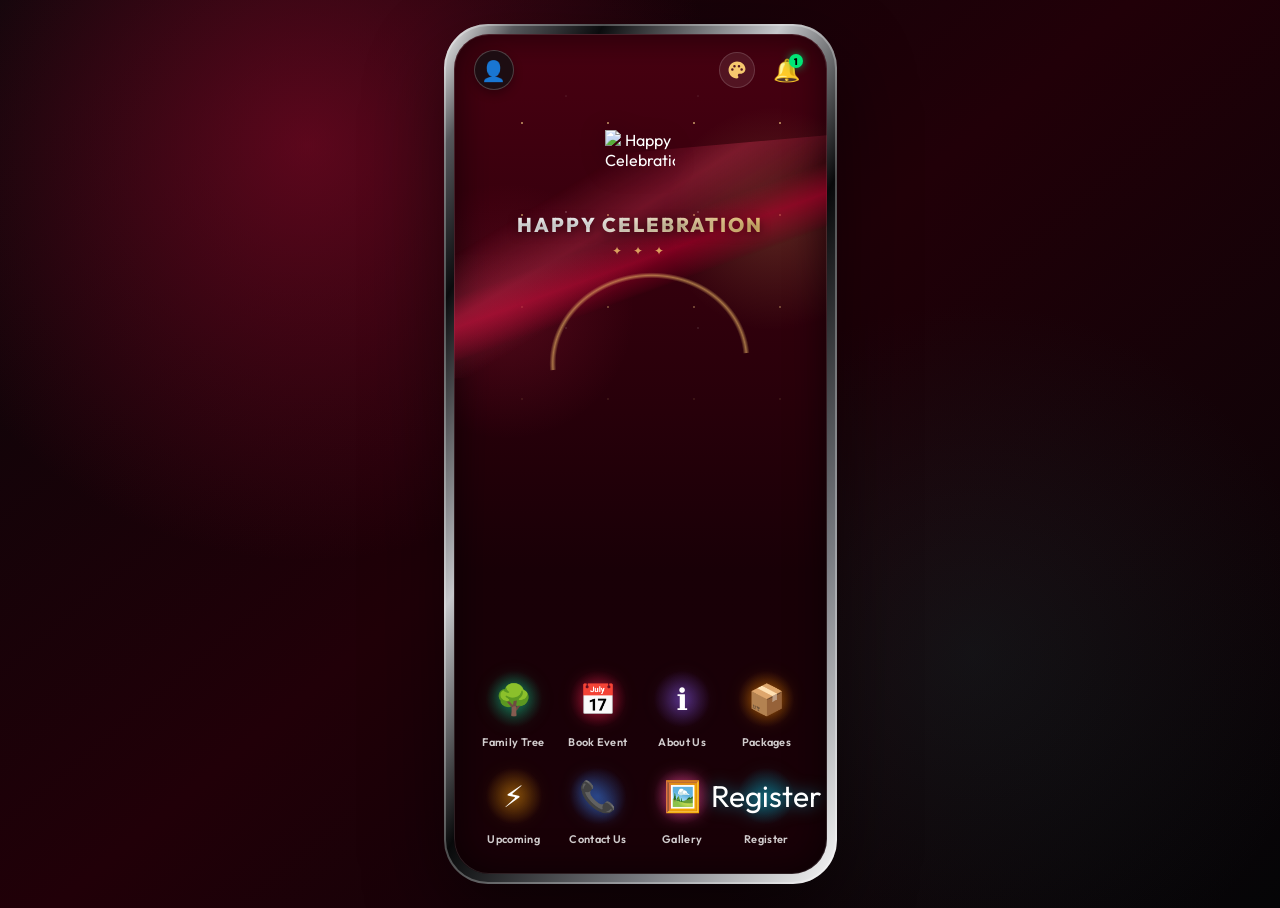
==== commit 87c66926: "Position category buttons grid at the bottom of the home view layout using flex column and margin-to" ====
--- a/hc-dashboard-app/index.html
+++ b/hc-dashboard-app/index.html
@@ -7,7 +7,7 @@
     <link rel="preconnect" href="https://fonts.googleapis.com">
     <link rel="preconnect" href="https://fonts.gstatic.com" crossorigin>
     <link href="https://fonts.googleapis.com/css2?family=Outfit:wght@300;400;500;600;700;800&family=Poppins:wght@300;400;500;600;700;800&display=swap" rel="stylesheet">
-    <link rel="stylesheet" href="styles.css?v=81">
+    <link rel="stylesheet" href="styles.css?v=85">
   </head>
   <body>
     <main class="app-shell" aria-label="Happy Celebration application">
@@ -136,9 +136,7 @@
             <div class="panel-content" id="panelContent"></div>
           </section>
 
-          <a class="whatsapp-fab" href="https://wa.me/918850228282" aria-label="Contact on WhatsApp">
-            <span></span>
-          </a>
+
         </div>
       </section>
     </main>
@@ -773,6 +771,6 @@
       </div>
     </template>
 
-    <script src="script.js?v=81"></script>
+    <script src="script.js?v=85"></script>
   </body>
 </html>
--- a/hc-dashboard-app/styles.css
+++ b/hc-dashboard-app/styles.css
@@ -130,8 +130,8 @@
 }
 
 .phone-frame {
-  width: min(430px, 100%);
-  height: min(900px, calc(100vh - 48px));
+  width: min(393px, 100%);
+  height: min(873px, calc(100vh - 40px));
   padding: 10px;
   border-radius: 44px;
   background:
@@ -141,7 +141,7 @@
 
 .screen {
   position: relative;
-  height: calc(min(900px, 100vh - 48px) - 20px);
+  height: calc(min(873px, 100vh - 40px) - 20px);
   overflow: hidden;
   border-radius: 35px;
   background:
@@ -1207,11 +1207,13 @@
   }
 
   .home-view {
-    height: auto !important;
-    overflow-y: visible !important;
+    display: flex !important;
+    flex-direction: column;
+    height: calc(100vh - 64px) !important;
+    overflow-y: hidden !important;
     padding-left: 22px !important;
     padding-right: 22px !important;
-    padding-bottom: 125px !important;
+    padding-bottom: 24px !important;
     scrollbar-width: none !important;
   }
 
@@ -4324,8 +4326,14 @@
 
 /* Adjust paddings so scrolled content isn't covered by bottom nav */
 .home-view {
-  height: calc(100% - 90px);
-  padding: 0 20px 85px !important;
+  height: calc(100% - 64px);
+  padding: 0 20px 0 !important;
+  box-sizing: border-box;
+}
+
+.home-view.active {
+  display: flex;
+  flex-direction: column;
 }
 
 .panel-view {
@@ -4517,8 +4525,8 @@
   display: grid;
   grid-template-columns: repeat(4, 1fr);
   gap: 18px 12px;
-  padding: 10px 4px;
-  margin-top: 24px;
+  padding: 10px 4px 28px 4px;
+  margin-top: auto; /* Push grid to the bottom of home-view */
 }
 
 .cultfit-tab-btn {
@@ -4543,55 +4551,89 @@
 .cultfit-icon-circle {
   width: 58px;
   height: 58px;
-  border-radius: 14px; /* Squircle rounded rectangle instead of circle */
+  border-radius: 0;
   display: flex;
   align-items: center;
   justify-content: center;
-  font-size: 24px;
-  box-shadow: 0 4px 10px rgba(0, 0, 0, 0.4);
-  transition: box-shadow 0.2s ease, transform 0.2s ease;
+  font-size: 30px; /* Slightly larger icon */
+  box-shadow: none;
+  transition: transform 0.2s ease;
   position: relative;
 }
 
 .cultfit-tab-btn:hover .cultfit-icon-circle {
-  box-shadow: 0 6px 15px rgba(245, 199, 110, 0.3);
+  box-shadow: none;
+  transform: scale(1.15);
 }
 
 .cultfit-label {
   font-size: 11px;
   font-weight: 600;
   text-align: center;
-  color: rgba(255, 255, 255, 0.9);
+  color: rgba(255, 255, 255, 0.8);
   line-height: 1.2;
   font-family: 'Outfit', sans-serif;
-  text-transform: uppercase;
-  letter-spacing: 0.5px;
-}
-
-/* Cultfit color gradients for circles */
+  text-transform: capitalize;
+  letter-spacing: 0.3px;
+}
+
+/* Cult.fit soft radial glows behind icons */
 .bg-emerald {
-  background: linear-gradient(135deg, #10b981, #047857);
+  background: radial-gradient(circle, rgba(16, 185, 129, 0.35) 0%, rgba(16, 185, 129, 0) 70%);
+  filter: drop-shadow(0 0 8px rgba(16, 185, 129, 0.6));
 }
 .bg-wine {
-  background: linear-gradient(135deg, #e11d48, #9f1239);
+  background: radial-gradient(circle, rgba(225, 29, 72, 0.35) 0%, rgba(225, 29, 72, 0) 70%);
+  filter: drop-shadow(0 0 8px rgba(225, 29, 72, 0.6));
 }
 .bg-violet {
-  background: linear-gradient(135deg, #8b5cf6, #5b21b6);
+  background: radial-gradient(circle, rgba(139, 92, 246, 0.35) 0%, rgba(139, 92, 246, 0) 70%);
+  filter: drop-shadow(0 0 8px rgba(139, 92, 246, 0.6));
 }
 .bg-luxury {
-  background: linear-gradient(135deg, #d97706, #78350f);
+  background: radial-gradient(circle, rgba(217, 119, 6, 0.35) 0%, rgba(217, 119, 6, 0) 70%);
+  filter: drop-shadow(0 0 8px rgba(217, 119, 6, 0.6));
 }
 .bg-amber {
-  background: linear-gradient(135deg, #f59e0b, #b45309);
+  background: radial-gradient(circle, rgba(245, 158, 11, 0.35) 0%, rgba(245, 158, 11, 0) 70%);
+  filter: drop-shadow(0 0 8px rgba(245, 158, 11, 0.6));
 }
 .bg-sapphire {
-  background: linear-gradient(135deg, #3b82f6, #1d4ed8);
+  background: radial-gradient(circle, rgba(59, 130, 246, 0.35) 0%, rgba(59, 130, 246, 0) 70%);
+  filter: drop-shadow(0 0 8px rgba(59, 130, 246, 0.6));
 }
 .bg-pink {
-  background: linear-gradient(135deg, #ec4899, #be185d);
+  background: radial-gradient(circle, rgba(236, 72, 153, 0.35) 0%, rgba(236, 72, 153, 0) 70%);
+  filter: drop-shadow(0 0 8px rgba(236, 72, 153, 0.6));
 }
 .bg-cyan {
-  background: linear-gradient(135deg, #06b6d4, #0891b2);
+  background: radial-gradient(circle, rgba(6, 182, 212, 0.35) 0%, rgba(6, 182, 212, 0) 70%);
+  filter: drop-shadow(0 0 8px rgba(6, 182, 212, 0.6));
+}
+
+.cultfit-tab-btn:hover .bg-emerald {
+  background: radial-gradient(circle, rgba(16, 185, 129, 0.5) 0%, rgba(16, 185, 129, 0) 70%);
+}
+.cultfit-tab-btn:hover .bg-wine {
+  background: radial-gradient(circle, rgba(225, 29, 72, 0.5) 0%, rgba(225, 29, 72, 0) 70%);
+}
+.cultfit-tab-btn:hover .bg-violet {
+  background: radial-gradient(circle, rgba(139, 92, 246, 0.5) 0%, rgba(139, 92, 246, 0) 70%);
+}
+.cultfit-tab-btn:hover .bg-luxury {
+  background: radial-gradient(circle, rgba(217, 119, 6, 0.5) 0%, rgba(217, 119, 6, 0) 70%);
+}
+.cultfit-tab-btn:hover .bg-amber {
+  background: radial-gradient(circle, rgba(245, 158, 11, 0.5) 0%, rgba(245, 158, 11, 0) 70%);
+}
+.cultfit-tab-btn:hover .bg-sapphire {
+  background: radial-gradient(circle, rgba(59, 130, 246, 0.5) 0%, rgba(59, 130, 246, 0) 70%);
+}
+.cultfit-tab-btn:hover .bg-pink {
+  background: radial-gradient(circle, rgba(236, 72, 153, 0.5) 0%, rgba(236, 72, 153, 0) 70%);
+}
+.cultfit-tab-btn:hover .bg-cyan {
+  background: radial-gradient(circle, rgba(6, 182, 212, 0.5) 0%, rgba(6, 182, 212, 0) 70%);
 }
 
 /* Package Card hover state */
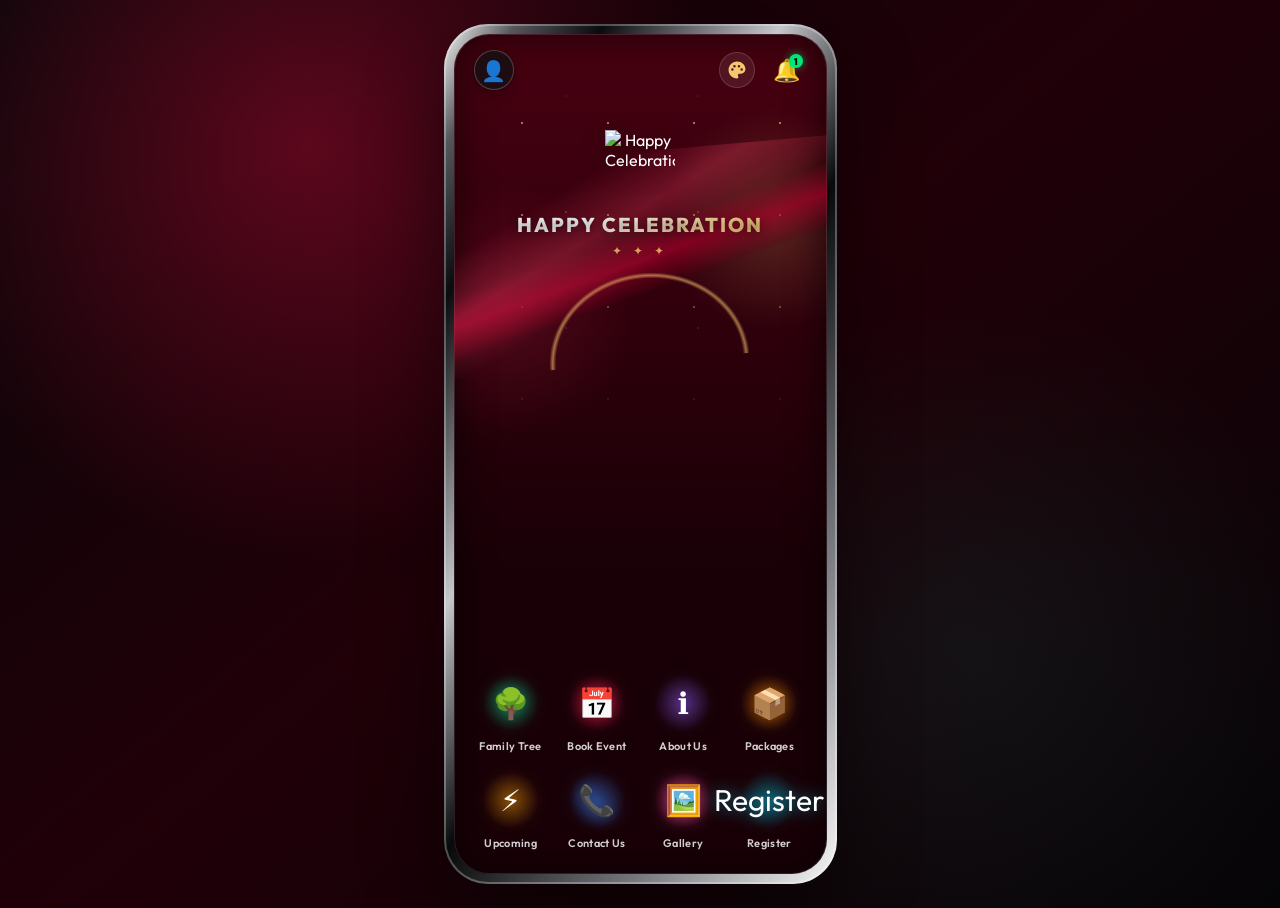
==== commit 60d8e5ed: "Position cultfit-grid absolutely at the bottom of the viewport container for stable bottom alignment" ====
--- a/hc-dashboard-app/index.html
+++ b/hc-dashboard-app/index.html
@@ -7,7 +7,7 @@
     <link rel="preconnect" href="https://fonts.googleapis.com">
     <link rel="preconnect" href="https://fonts.gstatic.com" crossorigin>
     <link href="https://fonts.googleapis.com/css2?family=Outfit:wght@300;400;500;600;700;800&family=Poppins:wght@300;400;500;600;700;800&display=swap" rel="stylesheet">
-    <link rel="stylesheet" href="styles.css?v=85">
+    <link rel="stylesheet" href="styles.css?v=86">
   </head>
   <body>
     <main class="app-shell" aria-label="Happy Celebration application">
@@ -771,6 +771,6 @@
       </div>
     </template>
 
-    <script src="script.js?v=85"></script>
+    <script src="script.js?v=86"></script>
   </body>
 </html>
--- a/hc-dashboard-app/styles.css
+++ b/hc-dashboard-app/styles.css
@@ -4522,11 +4522,16 @@
 
 /* Cultfit Grid */
 .cultfit-grid {
+  position: absolute;
+  bottom: 24px;
+  left: 20px;
+  right: 20px;
   display: grid;
   grid-template-columns: repeat(4, 1fr);
   gap: 18px 12px;
-  padding: 10px 4px 28px 4px;
-  margin-top: auto; /* Push grid to the bottom of home-view */
+  padding: 0;
+  margin: 0;
+  z-index: 10;
 }
 
 .cultfit-tab-btn {
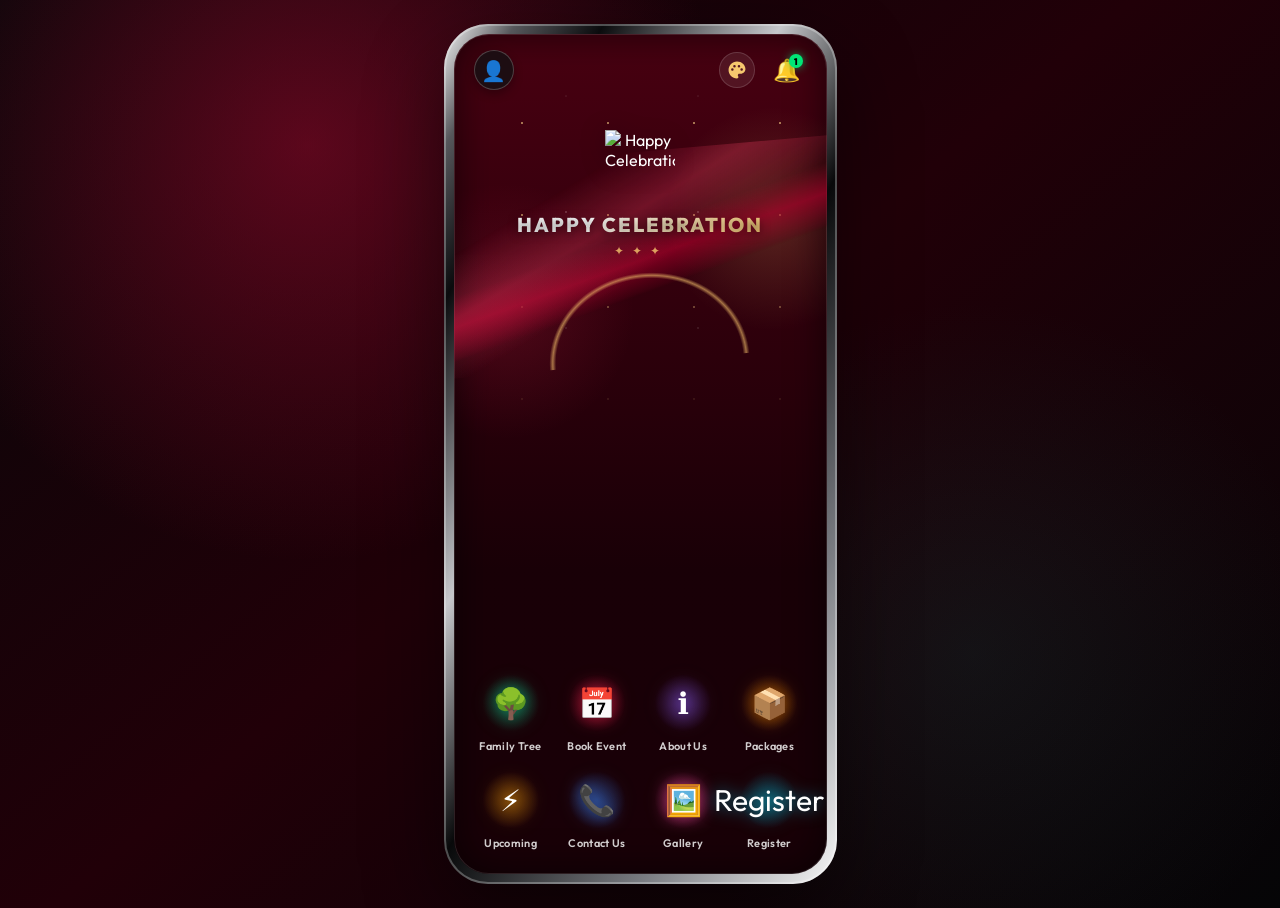
==== commit 84e98629: "Slow down hero star twinkling animation to a gentle 4s cycle" ====
--- a/hc-dashboard-app/index.html
+++ b/hc-dashboard-app/index.html
@@ -7,7 +7,7 @@
     <link rel="preconnect" href="https://fonts.googleapis.com">
     <link rel="preconnect" href="https://fonts.gstatic.com" crossorigin>
     <link href="https://fonts.googleapis.com/css2?family=Outfit:wght@300;400;500;600;700;800&family=Poppins:wght@300;400;500;600;700;800&display=swap" rel="stylesheet">
-    <link rel="stylesheet" href="styles.css?v=86">
+    <link rel="stylesheet" href="styles.css?v=90">
   </head>
   <body>
     <main class="app-shell" aria-label="Happy Celebration application">
@@ -69,7 +69,11 @@
             <div class="logo-hero-container">
               <img class="main-monogram-logo" src="../assets/hc-logo-mark.png" alt="Happy Celebration">
               <h1 class="logo-hero-title">HAPPY CELEBRATION</h1>
-              <div class="logo-hero-sparkle">✦ ✦ ✦</div>
+              <div class="logo-hero-sparkle">
+                <span class="sparkle-star">✦</span>
+                <span class="sparkle-star">✦</span>
+                <span class="sparkle-star">✦</span>
+              </div>
             </div>
 
             <!-- Cultfit Style Grid (4 columns, 2 rows) -->
@@ -771,6 +775,6 @@
       </div>
     </template>
 
-    <script src="script.js?v=86"></script>
+    <script src="script.js?v=90"></script>
   </body>
 </html>
--- a/hc-dashboard-app/styles.css
+++ b/hc-dashboard-app/styles.css
@@ -3063,18 +3063,18 @@
   0% {
     bottom: -80px;
     opacity: 0;
-    transform: scale(0.5) rotate(0deg);
+    transform: scale(0.3) rotate(0deg);
   }
   10% {
     opacity: 0.65;
   }
   90% {
-    opacity: 0.65;
+    opacity: 0.75;
   }
   100% {
     bottom: 105%;
     opacity: 0;
-    transform: scale(0.95) rotate(360deg);
+    transform: scale(1.05) rotate(360deg);
   }
 }
 
@@ -4516,8 +4516,37 @@
 .logo-hero-sparkle {
   color: var(--gold-300);
   font-size: 12px;
-  letter-spacing: 4px;
+  letter-spacing: 6px;
   opacity: 0.8;
+  display: flex;
+  justify-content: center;
+  gap: 2px;
+}
+
+.sparkle-star {
+  display: inline-block;
+  animation: twinkle 4s ease-in-out infinite;
+}
+
+.sparkle-star:nth-child(2) {
+  animation-delay: 0.8s;
+}
+
+.sparkle-star:nth-child(3) {
+  animation-delay: 1.6s;
+}
+
+@keyframes twinkle {
+  0%, 100% {
+    opacity: 0.25;
+    transform: scale(0.75);
+    filter: drop-shadow(0 0 1px rgba(245, 199, 110, 0.2));
+  }
+  50% {
+    opacity: 1;
+    transform: scale(1.25);
+    filter: drop-shadow(0 0 6px rgba(245, 199, 110, 0.95));
+  }
 }
 
 /* Cultfit Grid */
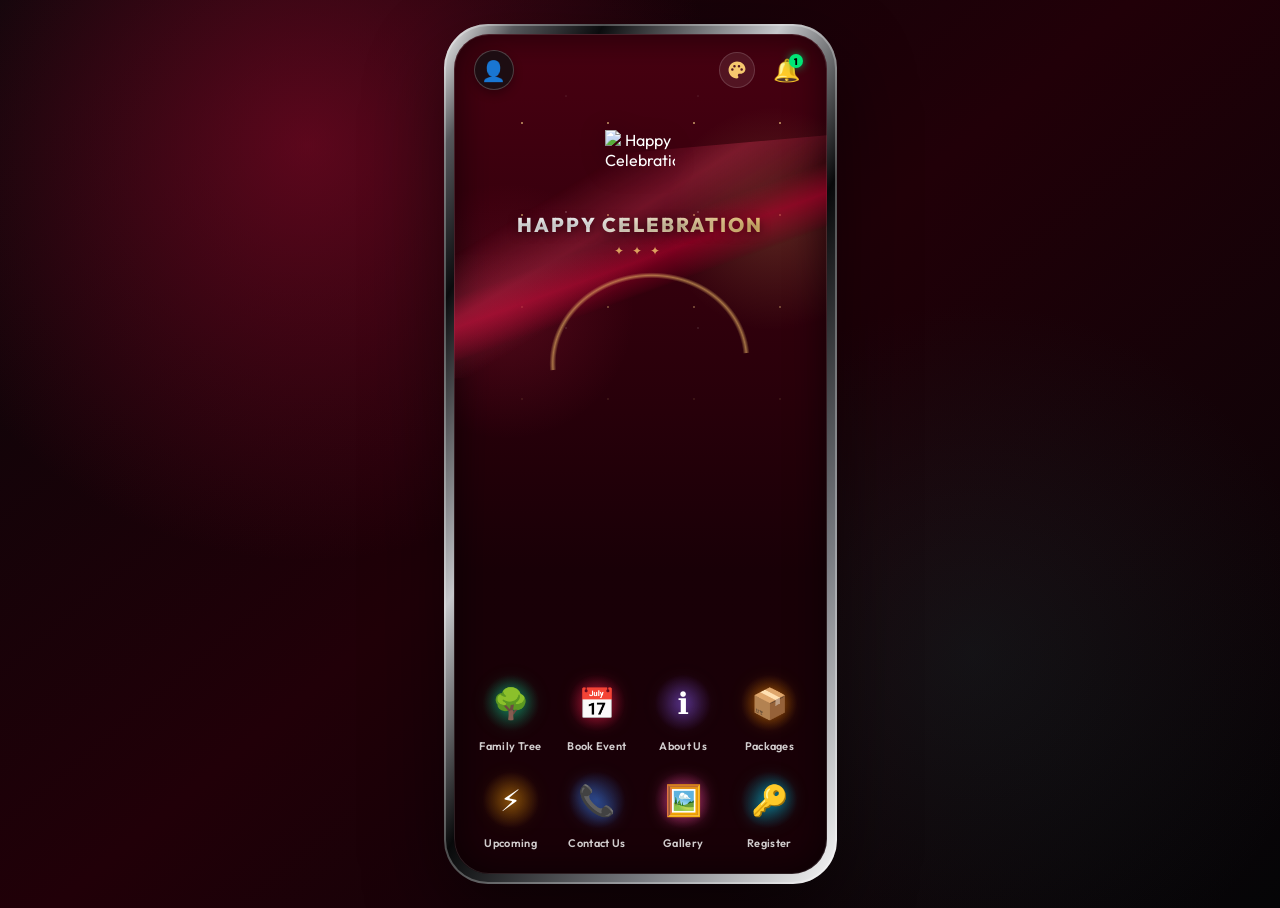
==== commit 8ffdb53c: "Disable and remove floating celebration bubbles" ====
--- a/hc-dashboard-app/index.html
+++ b/hc-dashboard-app/index.html
@@ -7,7 +7,52 @@
     <link rel="preconnect" href="https://fonts.googleapis.com">
     <link rel="preconnect" href="https://fonts.gstatic.com" crossorigin>
     <link href="https://fonts.googleapis.com/css2?family=Outfit:wght@300;400;500;600;700;800&family=Poppins:wght@300;400;500;600;700;800&display=swap" rel="stylesheet">
-    <link rel="stylesheet" href="styles.css?v=90">
+    <link rel="stylesheet" href="styles.css?v=93">
+    <style>
+      /* Staggered Twinkling Star Animations (Slow 8s cycle) */
+      .sparkle-star {
+        display: inline-block;
+        animation: inlineTwinkle 8s ease-in-out infinite;
+      }
+      .sparkle-star:nth-child(2) {
+        animation-delay: 1.6s;
+      }
+      .sparkle-star:nth-child(3) {
+        animation-delay: 3.2s;
+      }
+      @keyframes inlineTwinkle {
+        0%, 100% {
+          opacity: 0.2;
+          transform: scale(0.6);
+          filter: drop-shadow(0 0 1px rgba(245, 199, 110, 0.2));
+        }
+        50% {
+          opacity: 1;
+          transform: scale(1.5);
+          filter: drop-shadow(0 0 10px rgba(245, 199, 110, 0.95));
+        }
+      }
+
+      /* Floating bubbles growing size animation (from 0.25 to 2.2) */
+      @keyframes floatUp {
+        0% {
+          bottom: -80px;
+          opacity: 0;
+          transform: scale(0.25) rotate(0deg);
+        }
+        10% {
+          opacity: 0.65;
+        }
+        90% {
+          opacity: 0.75;
+        }
+        100% {
+          bottom: 105%;
+          opacity: 0;
+          transform: scale(2.2) rotate(360deg);
+        }
+      }
+    </style>
   </head>
   <body>
     <main class="app-shell" aria-label="Happy Celebration application">
--- a/hc-dashboard-app/styles.css
+++ b/hc-dashboard-app/styles.css
@@ -1221,6 +1221,47 @@
     display: none !important;
   }
 
+  /* Center Monogram Logo Hero (Slightly smaller for mobile) */
+  .logo-hero-container {
+    margin-top: auto !important;
+    margin-bottom: auto !important;
+    padding: 10px 0 !important;
+  }
+  .main-monogram-logo {
+    width: 52px !important;
+    height: 52px !important;
+    margin-bottom: 8px !important;
+  }
+  .logo-hero-title {
+    font-size: 16px !important;
+    margin: 0 0 4px 0 !important;
+    letter-spacing: 1.5px !important;
+  }
+  .logo-hero-sparkle {
+    font-size: 10px !important;
+  }
+
+  /* Cultfit Grid (Slightly smaller and relative aligned for mobile) */
+  .cultfit-grid {
+    position: relative !important;
+    bottom: auto !important;
+    left: auto !important;
+    right: auto !important;
+    margin-top: auto !important;
+    margin-bottom: 16px !important;
+    width: 100% !important;
+    gap: 12px 8px !important;
+  }
+  .cultfit-icon-circle {
+    width: 46px !important;
+    height: 46px !important;
+    font-size: 22px !important;
+  }
+  .cultfit-label {
+    font-size: 9px !important;
+    line-height: 1.1 !important;
+  }
+
   .menu-grid {
     gap: 12px;
   }
@@ -3011,6 +3052,7 @@
 
 /* Floating Celebration Container */
 .floating-celebration-container {
+  display: none;
   position: absolute;
   top: 0;
   left: 0;
@@ -3063,7 +3105,7 @@
   0% {
     bottom: -80px;
     opacity: 0;
-    transform: scale(0.3) rotate(0deg);
+    transform: scale(0.25) rotate(0deg);
   }
   10% {
     opacity: 0.65;
@@ -3074,7 +3116,7 @@
   100% {
     bottom: 105%;
     opacity: 0;
-    transform: scale(1.05) rotate(360deg);
+    transform: scale(2.2) rotate(360deg);
   }
 }
 
@@ -4525,27 +4567,27 @@
 
 .sparkle-star {
   display: inline-block;
-  animation: twinkle 4s ease-in-out infinite;
+  animation: twinkle 8s ease-in-out infinite;
 }
 
 .sparkle-star:nth-child(2) {
-  animation-delay: 0.8s;
+  animation-delay: 1.6s;
 }
 
 .sparkle-star:nth-child(3) {
-  animation-delay: 1.6s;
+  animation-delay: 3.2s;
 }
 
 @keyframes twinkle {
   0%, 100% {
-    opacity: 0.25;
-    transform: scale(0.75);
+    opacity: 0.2;
+    transform: scale(0.6);
     filter: drop-shadow(0 0 1px rgba(245, 199, 110, 0.2));
   }
   50% {
     opacity: 1;
-    transform: scale(1.25);
-    filter: drop-shadow(0 0 6px rgba(245, 199, 110, 0.95));
+    transform: scale(1.5);
+    filter: drop-shadow(0 0 10px rgba(245, 199, 110, 0.95));
   }
 }
 
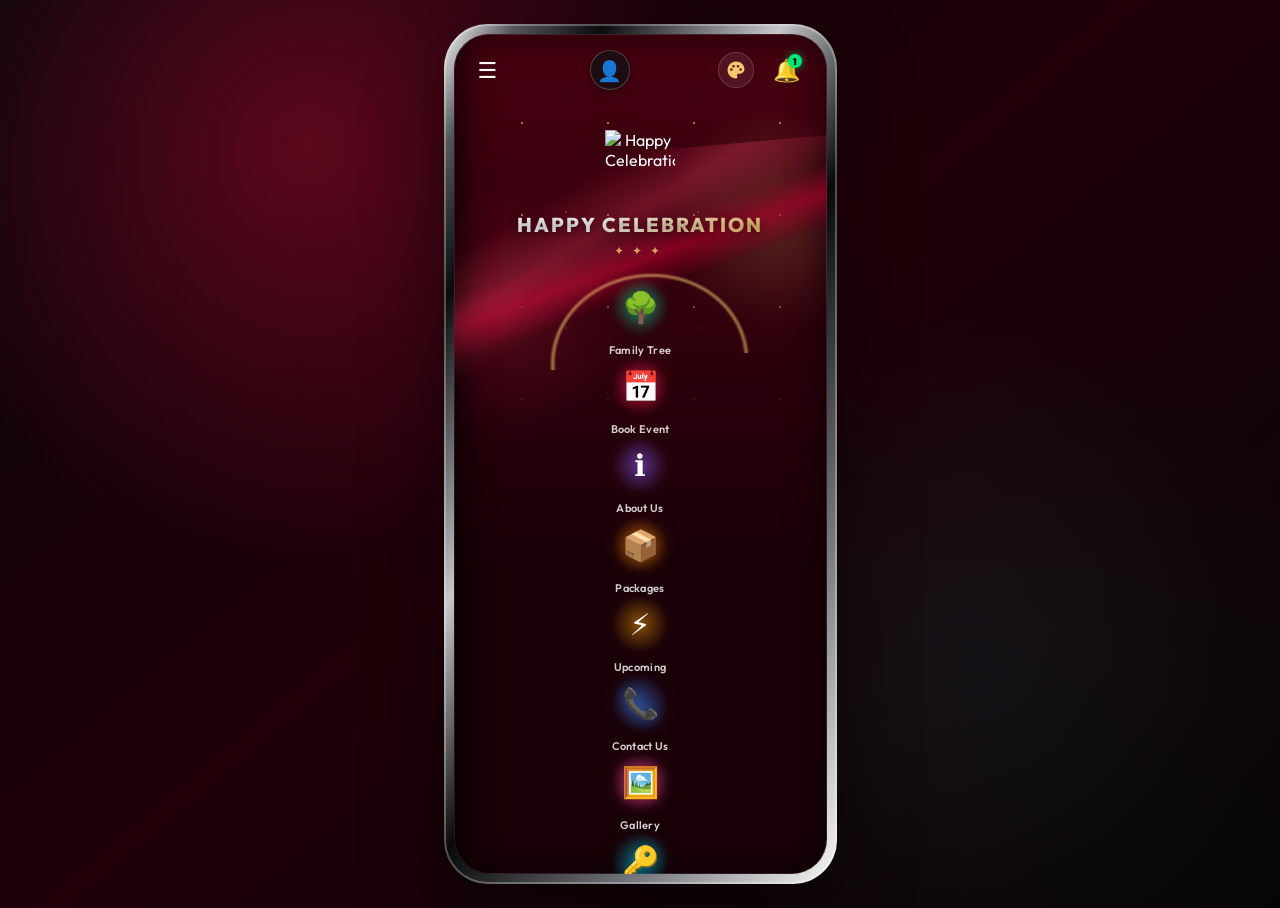
==== commit 93facd3a: "Implement top hamburger menu side drawer containing Theme Planner and Settings tabs" ====
--- a/hc-dashboard-app/index.html
+++ b/hc-dashboard-app/index.html
@@ -7,7 +7,7 @@
     <link rel="preconnect" href="https://fonts.googleapis.com">
     <link rel="preconnect" href="https://fonts.gstatic.com" crossorigin>
     <link href="https://fonts.googleapis.com/css2?family=Outfit:wght@300;400;500;600;700;800&family=Poppins:wght@300;400;500;600;700;800&display=swap" rel="stylesheet">
-    <link rel="stylesheet" href="styles.css?v=93">
+    <link rel="stylesheet" href="styles.css?v=101">
     <style>
       /* Staggered Twinkling Star Animations (Slow 8s cycle) */
       .sparkle-star {
@@ -61,7 +61,151 @@
           <!-- Floating Celebration Background Particles -->
           <div class="floating-celebration-container" id="floatingCelebrationContainer" aria-hidden="true"></div>
 
+          <!-- Settings Drawer Overlay -->
+          <div class="drawer-overlay" id="drawerOverlay"></div>
+
+          <!-- Settings Drawer -->
+          <div class="settings-drawer" id="settingsDrawer">
+            <div class="drawer-header">
+              <span class="drawer-title">Navigation Menu</span>
+              <button class="drawer-close-btn" id="drawerCloseBtn" type="button" aria-label="Close Settings Drawer">&times;</button>
+            </div>
+            
+            <!-- Drawer Tabs Navigation -->
+            <div class="drawer-tabs-nav">
+              <button class="drawer-tab-btn active" data-drawer-tab="theme-plan" type="button">Theme Plan</button>
+              <button class="drawer-tab-btn" data-drawer-tab="data-sync" type="button">Sync & Settings</button>
+            </div>
+
+            <div class="drawer-content">
+              <!-- Tab 1: Theme Plan -->
+              <div class="drawer-tab-panel active" data-panel-id="theme-plan">
+                <!-- Large Hero Card -->
+                <div class="airtel-hero-card" id="airtelHeroCard" style="margin-top: 0; width: 100%; box-sizing: border-box;">
+                  <div class="airtel-hero-icon" id="airtelHeroIcon">🎉</div>
+                  <div class="airtel-hero-tag" id="airtelHeroTag">Active Theme</div>
+                  <h3 class="airtel-hero-title" id="airtelHeroTitle">Default Theme</h3>
+                  <p class="airtel-hero-desc" id="airtelHeroDesc">Choose a date or event to preview beautiful customized celebration themes.</p>
+                  <button class="airtel-hero-btn" id="airtelHeroBtn" type="button">Preview Details</button>
+                </div>
+
+                <!-- Mini Card 1: Theme Planner (Mock Date Picker) -->
+                <div class="airtel-mini-card" style="min-height: auto; width: 100%; box-sizing: border-box;">
+                  <div>
+                    <div class="airtel-mini-tag">Mock Planner</div>
+                    <h4 class="airtel-mini-title">Mock Today's Date</h4>
+                    <p class="airtel-mini-desc" style="margin-bottom: 6px;">Test dynamic themes instantly.</p>
+                    <div class="mock-date-picker">
+                      <select id="mockMonth" aria-label="Mock Month">
+                        <option value="0">January</option>
+                        <option value="1">February</option>
+                        <option value="2">March</option>
+                        <option value="3">April</option>
+                        <option value="4">May</option>
+                        <option value="5" selected>June</option>
+                        <option value="6">July</option>
+                        <option value="7">August</option>
+                        <option value="8">September</option>
+                        <option value="9">October</option>
+                        <option value="10">November</option>
+                        <option value="11">December</option>
+                      </select>
+                      <select id="mockDay" aria-label="Mock Day">
+                        <option value="1">1st</option>
+                        <option value="2">2nd</option>
+                        <option value="3">3rd</option>
+                        <option value="4">4th</option>
+                        <option value="5">5th</option>
+                        <option value="6" selected>6th</option>
+                        <option value="7">7th</option>
+                        <option value="8">8th</option>
+                        <option value="9">9th</option>
+                        <option value="10">10th</option>
+                        <option value="11">11th</option>
+                        <option value="12">12th</option>
+                        <option value="13">13th</option>
+                        <option value="14">14th</option>
+                        <option value="15">15th</option>
+                        <option value="16">16th</option>
+                        <option value="17">17th</option>
+                        <option value="18">18th</option>
+                        <option value="19">19th</option>
+                        <option value="20">20th</option>
+                        <option value="21">21st</option>
+                        <option value="22">22nd</option>
+                        <option value="23">23rd</option>
+                        <option value="24">24th</option>
+                        <option value="25">25th</option>
+                        <option value="26">26th</option>
+                        <option value="27">27th</option>
+                        <option value="28">28th</option>
+                        <option value="29">29th</option>
+                        <option value="30">30th</option>
+                        <option value="31">31st</option>
+                      </select>
+                    </div>
+                  </div>
+                </div>
+
+                <!-- Mini Card 2: Upcoming Theme Event / Quick Switch -->
+                <div class="airtel-mini-card" id="airtelMiniCardRight" style="min-height: auto; width: 100%; box-sizing: border-box;">
+                  <div>
+                    <div class="airtel-mini-tag" id="airtelMiniRightTag">Next Event</div>
+                    <h4 class="airtel-mini-title" id="airtelMiniRightTitle">No upcoming events</h4>
+                    <p class="airtel-mini-desc" id="airtelMiniRightDesc">Add your family members' birthdays and anniversaries in the Family Tree tab.</p>
+                  </div>
+                  <button class="airtel-mini-btn" id="airtelMiniRightBtn" type="button">View Tree</button>
+                </div>
+              </div>
+
+              <!-- Tab 2: Sync & Settings -->
+              <div class="drawer-tab-panel" data-panel-id="data-sync">
+                <!-- Google Sheets Sync Settings -->
+                <div class="sync-card" style="border: 1px solid rgba(245, 199, 110, 0.2); background: rgba(255, 255, 255, 0.02); padding: 14px; border-radius: 12px; display: flex; flex-direction: column; gap: 10px;">
+                  <h3 style="font-size: 13px; font-weight: 700; color: #fff; margin: 0 0 4px 0;">Google Sheets Sync</h3>
+                  <p style="font-size: 10.5px; color: rgba(255, 255, 255, 0.6); margin: 0; line-height: 1.35;">Automatically save and backup your family tree to a Google Sheet.</p>
+                  
+                  <label class="lux-label" style="display: block; margin-top: 6px;">
+                    <span style="display: block; margin-bottom: 4px; font-size: 10.5px; font-weight: 600; color: var(--gold-300);">Google Apps Script Web App URL</span>
+                    <input type="url" id="drawerGoogleSheetUrlInput" placeholder="https://script.google.com/macros/s/.../exec" autocomplete="off" style="width: 100%; min-height: 36px; padding: 6px 10px; border-radius: 6px; border: 1px solid rgba(245, 199, 110, 0.3); background: rgba(30, 4, 12, 0.85); color: #fff; font-size: 11px;">
+                  </label>
+                  
+                  <div class="sync-actions" style="margin-top: 6px; display: flex; flex-direction: column; gap: 8px;">
+                    <div style="display: flex; gap: 6px; width: 100%;">
+                      <button class="primary-action" id="drawerPullFromSheetsBtn" type="button" style="flex: 1; min-height: 32px; font-size: 11px; padding: 4px 8px;">Pull</button>
+                      <button class="primary-action" id="drawerPushToSheetsBtn" type="button" style="flex: 1; min-height: 32px; font-size: 11px; padding: 4px 8px;">Push</button>
+                    </div>
+                    <button class="secondary-action" id="drawerSaveSyncConfigBtn" type="button" style="width: 100%; min-height: 32px; font-size: 11px; padding: 4px 8px;">Save Webapp URL</button>
+                  </div>
+                  
+                  <div id="drawerSyncStatusMessage" style="margin-top: 6px; font-size: 11px; color: var(--gold-300); font-weight: 500; text-align: center;"></div>
+                  
+                  <div class="instructions-box" style="margin-top: 10px; padding: 10px; border: 1px dashed rgba(245, 199, 110, 0.2); border-radius: 6px; font-size: 10px; color: #ccc; background: rgba(30, 4, 12, 0.25);">
+                    <h4 style="color: var(--gold-100); margin: 0 0 6px 0; font-size: 10.5px;">Setup Instructions:</h4>
+                    <ol style="margin: 0; padding-left: 14px; display: flex; flex-direction: column; gap: 4px;">
+                      <li>Create a Google Sheet.</li>
+                      <li>Open Extensions &gt; Apps Script.</li>
+                      <li>Paste the Apps Script code.</li>
+                      <li>Deploy &gt; New deployment. Choose Web app, Access: "Anyone".</li>
+                      <li>Copy Web App URL.</li>
+                    </ol>
+                    <button type="button" class="secondary-action" id="drawerCopyAppsScriptBtn" style="margin-top: 8px; width: 100%; min-height: 28px; font-size: 10px; padding: 2px 6px;">Copy Script Code</button>
+                  </div>
+                </div>
+
+                <!-- Local Data Settings Section -->
+                <div class="sync-card" style="border: 1px solid rgba(245, 199, 110, 0.2); background: rgba(255, 255, 255, 0.02); padding: 14px; border-radius: 12px; display: flex; flex-direction: column; gap: 8px;">
+                  <h3 style="font-size: 13px; font-weight: 700; color: #fff; margin: 0 0 4px 0;">Local Data Settings</h3>
+                  <button class="danger-action" id="drawerClearTreeBtn" type="button" style="width: 100%; min-height: 36px; font-size: 11.5px; border-radius: 6px; margin: 0;">Reset All Family Data</button>
+                </div>
+              </div>
+            </div>
+          </div>
+
           <header class="dashboard-header">
+            <button class="menu-toggle-btn" id="menuToggleBtn" aria-label="Open settings drawer" type="button">
+              ☰
+            </button>
             <button class="avatar-btn" id="avatarBtn" aria-label="User Profile" type="button">
               <span class="avatar-placeholder">👤</span>
             </button>
@@ -120,9 +264,9 @@
                 <span class="sparkle-star">✦</span>
               </div>
             </div>
+            
 
             <!-- Cultfit Style Grid (4 columns, 2 rows) -->
-            <div class="cultfit-grid">
               <button class="cultfit-tab-btn" type="button" data-panel="family">
                 <div class="cultfit-icon-circle bg-emerald">
                   <span class="cultfit-icon">🌳</span>
@@ -820,6 +964,6 @@
       </div>
     </template>
 
-    <script src="script.js?v=90"></script>
+    <script src="script.js?v=101"></script>
   </body>
 </html>
--- a/hc-dashboard-app/styles.css
+++ b/hc-dashboard-app/styles.css
@@ -1210,7 +1210,7 @@
     display: flex !important;
     flex-direction: column;
     height: calc(100vh - 64px) !important;
-    overflow-y: hidden !important;
+    overflow-y: auto !important;
     padding-left: 22px !important;
     padding-right: 22px !important;
     padding-bottom: 24px !important;
@@ -4778,11 +4778,449 @@
   transform: scale(1.05);
 }
 
-
-
-
-
-
-
-
-
+/* ==========================================================================
+   8 NEW DYNAMIC CELEBRATION & FESTIVAL THEMES
+   ========================================================================== */
+
+body.theme-birthday-male {
+  --screen-bg: #010915;
+  --screen-radial-1: rgba(192, 192, 192, 0.2);
+  --screen-radial-2: rgba(0, 119, 255, 0.2);
+  --screen-linear: linear-gradient(180deg, rgba(0, 51, 102, 0.92), rgba(1, 10, 26, 0.98) 64%);
+  --diagonal-glow-1: rgba(0, 153, 255, 0.33);
+  --diagonal-glow-2: rgba(0, 119, 255, 0.72);
+  --diagonal-glow-3: rgba(0, 51, 102, 0.26);
+  --card-border: rgba(0, 119, 255, 0.84);
+  --card-bg-gradient: linear-gradient(145deg, rgba(0, 51, 102, 0.54), rgba(1, 10, 26, 0.78));
+  --card-bg-solid: rgba(1, 20, 51, 0.56);
+  --card-shadow-inner: rgba(0, 119, 255, 0.04);
+  --dropdown-bg: rgba(1, 20, 51, 0.95);
+  --dropdown-border: rgba(255, 255, 255, 0.15);
+}
+
+body.theme-birthday-female {
+  --screen-bg: #150012;
+  --screen-radial-1: rgba(255, 105, 180, 0.2);
+  --screen-radial-2: rgba(186, 85, 211, 0.2);
+  --screen-linear: linear-gradient(180deg, rgba(80, 0, 60, 0.92), rgba(26, 0, 20, 0.98) 64%);
+  --diagonal-glow-1: rgba(255, 105, 180, 0.33);
+  --diagonal-glow-2: rgba(186, 85, 211, 0.72);
+  --diagonal-glow-3: rgba(80, 0, 60, 0.26);
+  --card-border: rgba(255, 105, 180, 0.84);
+  --card-bg-gradient: linear-gradient(145deg, rgba(80, 0, 60, 0.54), rgba(26, 0, 20, 0.78));
+  --card-bg-solid: rgba(40, 1, 30, 0.56);
+  --card-shadow-inner: rgba(255, 105, 180, 0.04);
+  --dropdown-bg: rgba(40, 1, 30, 0.95);
+  --dropdown-border: rgba(255, 255, 255, 0.15);
+}
+
+body.theme-anniversary-young {
+  --screen-bg: #1a0005;
+  --screen-radial-1: rgba(245, 199, 110, 0.2);
+  --screen-radial-2: rgba(255, 0, 50, 0.2);
+  --screen-linear: linear-gradient(180deg, rgba(95, 0, 18, 0.92), rgba(30, 0, 5, 0.98) 64%);
+  --diagonal-glow-1: rgba(255, 50, 100, 0.33);
+  --diagonal-glow-2: rgba(255, 0, 50, 0.72);
+  --diagonal-glow-3: rgba(95, 0, 18, 0.26);
+  --card-border: rgba(255, 0, 50, 0.84);
+  --card-bg-gradient: linear-gradient(145deg, rgba(95, 0, 18, 0.54), rgba(30, 0, 5, 0.78));
+  --card-bg-solid: rgba(50, 0, 10, 0.56);
+  --card-shadow-inner: rgba(255, 0, 50, 0.04);
+  --dropdown-bg: rgba(50, 0, 10, 0.95);
+  --dropdown-border: rgba(255, 255, 255, 0.15);
+}
+
+body.theme-anniversary-old {
+  --screen-bg: #060608;
+  --screen-radial-1: rgba(245, 199, 110, 0.22);
+  --screen-radial-2: rgba(235, 235, 240, 0.15);
+  --screen-linear: linear-gradient(180deg, rgba(22, 22, 26, 0.94), rgba(6, 6, 8, 0.98) 64%);
+  --diagonal-glow-1: rgba(245, 199, 110, 0.25);
+  --diagonal-glow-2: rgba(201, 130, 45, 0.72);
+  --diagonal-glow-3: rgba(22, 22, 26, 0.26);
+  --card-border: rgba(201, 130, 45, 0.84);
+  --card-bg-gradient: linear-gradient(145deg, rgba(22, 22, 26, 0.54), rgba(6, 6, 8, 0.78));
+  --card-bg-solid: rgba(15, 15, 18, 0.56);
+  --card-shadow-inner: rgba(245, 199, 110, 0.04);
+  --dropdown-bg: rgba(15, 15, 18, 0.95);
+  --dropdown-border: rgba(255, 255, 255, 0.15);
+}
+
+body.theme-festival-diwali {
+  --screen-bg: #1a0800;
+  --screen-radial-1: rgba(245, 199, 110, 0.25);
+  --screen-radial-2: rgba(255, 102, 0, 0.2);
+  --screen-linear: linear-gradient(180deg, rgba(95, 40, 0, 0.92), rgba(30, 10, 0, 0.98) 64%);
+  --diagonal-glow-1: rgba(255, 130, 30, 0.33);
+  --diagonal-glow-2: rgba(255, 102, 0, 0.72);
+  --diagonal-glow-3: rgba(95, 40, 0, 0.26);
+  --card-border: rgba(255, 102, 0, 0.84);
+  --card-bg-gradient: linear-gradient(145deg, rgba(95, 40, 0, 0.54), rgba(30, 10, 0, 0.78));
+  --card-bg-solid: rgba(50, 20, 0, 0.56);
+  --card-shadow-inner: rgba(255, 102, 0, 0.04);
+  --dropdown-bg: rgba(50, 20, 0, 0.95);
+  --dropdown-border: rgba(255, 255, 255, 0.15);
+}
+
+body.theme-festival-eid {
+  --screen-bg: #010f07;
+  --screen-radial-1: rgba(240, 245, 242, 0.18);
+  --screen-radial-2: rgba(16, 185, 129, 0.2);
+  --screen-linear: linear-gradient(180deg, rgba(6, 78, 59, 0.92), rgba(1, 15, 10, 0.98) 64%);
+  --diagonal-glow-1: rgba(52, 211, 153, 0.33);
+  --diagonal-glow-2: rgba(16, 185, 129, 0.72);
+  --diagonal-glow-3: rgba(6, 78, 59, 0.26);
+  --card-border: rgba(16, 185, 129, 0.84);
+  --card-bg-gradient: linear-gradient(145deg, rgba(6, 78, 59, 0.54), rgba(1, 15, 10, 0.78));
+  --card-bg-solid: rgba(4, 30, 15, 0.56);
+  --card-shadow-inner: rgba(16, 185, 129, 0.04);
+  --dropdown-bg: rgba(4, 30, 15, 0.95);
+  --dropdown-border: rgba(255, 255, 255, 0.15);
+}
+
+body.theme-festival-christmas {
+  --screen-bg: #0b0204;
+  --screen-radial-1: rgba(34, 197, 94, 0.18);
+  --screen-radial-2: rgba(239, 68, 68, 0.2);
+  --screen-linear: linear-gradient(180deg, rgba(75, 15, 30, 0.92), rgba(15, 3, 6, 0.98) 64%);
+  --diagonal-glow-1: rgba(248, 113, 113, 0.33);
+  --diagonal-glow-2: rgba(220, 38, 38, 0.72);
+  --diagonal-glow-3: rgba(20, 83, 45, 0.26);
+  --card-border: rgba(220, 38, 38, 0.84);
+  --card-bg-gradient: linear-gradient(145deg, rgba(20, 83, 45, 0.54), rgba(15, 3, 6, 0.78));
+  --card-bg-solid: rgba(30, 5, 10, 0.56);
+  --card-shadow-inner: rgba(220, 38, 38, 0.04);
+  --dropdown-bg: rgba(30, 5, 10, 0.95);
+  --dropdown-border: rgba(255, 255, 255, 0.15);
+}
+
+body.theme-festival-holi {
+  --screen-bg: #0a0110;
+  --screen-radial-1: rgba(236, 72, 153, 0.22);
+  --screen-radial-2: rgba(59, 130, 246, 0.22);
+  --screen-linear: linear-gradient(180deg, rgba(67, 10, 95, 0.92), rgba(10, 2, 18, 0.98) 64%);
+  --diagonal-glow-1: rgba(244, 63, 94, 0.35);
+  --diagonal-glow-2: rgba(168, 85, 247, 0.72);
+  --diagonal-glow-3: rgba(234, 179, 8, 0.26);
+  --card-border: rgba(168, 85, 247, 0.84);
+  --card-bg-gradient: linear-gradient(145deg, rgba(67, 10, 95, 0.54), rgba(10, 2, 18, 0.78));
+  --card-bg-solid: rgba(24, 6, 40, 0.56);
+  --card-shadow-inner: rgba(236, 72, 153, 0.04);
+  --dropdown-bg: rgba(24, 6, 40, 0.95);
+  --dropdown-border: rgba(255, 255, 255, 0.15);
+}
+
+/* ==========================================================================
+   AIRTEL-STYLE DASHBOARD THEMES PLANNER CARDS
+   ========================================================================== */
+
+.airtel-card-section {
+  display: flex;
+  flex-direction: column;
+  gap: 14px;
+  margin: 18px 0 24px 0;
+  width: 100%;
+}
+
+.airtel-hero-card {
+  background: rgba(255, 255, 255, 0.05);
+  border: 1.5px solid rgba(245, 199, 110, 0.2);
+  backdrop-filter: blur(10px);
+  -webkit-backdrop-filter: blur(10px);
+  border-radius: 22px;
+  padding: 18px;
+  display: flex;
+  flex-direction: column;
+  align-items: center;
+  text-align: center;
+  box-shadow: 0 10px 25px rgba(0, 0, 0, 0.35);
+  position: relative;
+  overflow: hidden;
+}
+
+.airtel-hero-icon {
+  font-size: 34px;
+  margin-bottom: 8px;
+  filter: drop-shadow(0 4px 8px rgba(0,0,0,0.3));
+}
+
+.airtel-hero-tag {
+  font-size: 9px;
+  font-weight: 800;
+  text-transform: uppercase;
+  color: var(--gold-300);
+  letter-spacing: 1.5px;
+  margin-bottom: 4px;
+}
+
+.airtel-hero-title {
+  font-size: 15px;
+  font-weight: 700;
+  color: #fff;
+  margin: 0 0 6px 0;
+}
+
+.airtel-hero-desc {
+  font-size: 11px;
+  color: rgba(255, 255, 255, 0.7);
+  margin: 0 0 14px 0;
+  line-height: 1.4;
+  max-width: 90%;
+}
+
+.airtel-hero-btn {
+  background: linear-gradient(135deg, var(--gold-300) 0%, var(--gold-500) 100%);
+  border: none;
+  color: #120206;
+  font-weight: 700;
+  font-size: 11.5px;
+  padding: 8px 20px;
+  border-radius: 99px;
+  cursor: pointer;
+  box-shadow: 0 4px 10px rgba(245, 199, 110, 0.35);
+  transition: transform 0.2s, box-shadow 0.2s;
+  outline: none;
+}
+
+.airtel-hero-btn:hover {
+  transform: scale(1.05);
+  box-shadow: 0 6px 15px rgba(245, 199, 110, 0.45);
+}
+
+.airtel-card-grid {
+  display: grid;
+  grid-template-columns: 1fr 1fr;
+  gap: 12px;
+  width: 100%;
+}
+
+.airtel-mini-card {
+  background: rgba(255, 255, 255, 0.04);
+  border: 1.5px solid rgba(255, 255, 255, 0.08);
+  backdrop-filter: blur(8px);
+  -webkit-backdrop-filter: blur(8px);
+  border-radius: 18px;
+  padding: 12px 14px;
+  display: flex;
+  flex-direction: column;
+  justify-content: space-between;
+  min-height: 118px;
+  box-shadow: 0 6px 15px rgba(0, 0, 0, 0.2);
+}
+
+.airtel-mini-tag {
+  font-size: 8px;
+  font-weight: 800;
+  text-transform: uppercase;
+  color: var(--gold-300);
+  letter-spacing: 1px;
+}
+
+.airtel-mini-title {
+  font-size: 12px;
+  font-weight: 700;
+  color: #fff;
+  margin: 4px 0 2px 0;
+}
+
+.airtel-mini-desc {
+  font-size: 10px;
+  color: rgba(255, 255, 255, 0.6);
+  margin: 0 0 10px 0;
+  line-height: 1.3;
+}
+
+.airtel-mini-btn {
+  background: rgba(255, 255, 255, 0.08);
+  border: 1px solid rgba(255, 255, 255, 0.12);
+  color: #fff;
+  font-weight: 700;
+  font-size: 9.5px;
+  padding: 4px 10px;
+  border-radius: 99px;
+  cursor: pointer;
+  width: fit-content;
+  transition: background 0.2s, border-color 0.2s;
+  outline: none;
+}
+
+.airtel-mini-btn:hover {
+  background: rgba(255, 255, 255, 0.18);
+  border-color: rgba(255, 255, 255, 0.25);
+}
+
+/* ==========================================================================
+   HEADER HAMBURGER MENU & SETTINGS DRAWER STYLING
+   ========================================================================== */
+
+.menu-toggle-btn {
+  background: none;
+  border: none;
+  color: #fff;
+  font-size: 22px;
+  cursor: pointer;
+  padding: 4px;
+  display: flex;
+  align-items: center;
+  justify-content: center;
+  transition: transform 0.2s;
+}
+
+.menu-toggle-btn:hover {
+  transform: scale(1.1);
+}
+
+.drawer-overlay {
+  position: absolute;
+  inset: 0;
+  background: rgba(0, 0, 0, 0.6);
+  backdrop-filter: blur(4px);
+  -webkit-backdrop-filter: blur(4px);
+  z-index: 999;
+  display: none;
+}
+
+.drawer-overlay.open {
+  display: block;
+}
+
+.settings-drawer {
+  position: absolute;
+  top: 0;
+  left: -290px;
+  width: 280px;
+  height: 100%;
+  background: rgba(20, 2, 8, 0.95);
+  backdrop-filter: blur(15px);
+  -webkit-backdrop-filter: blur(15px);
+  border-right: 1.5px solid rgba(245, 199, 110, 0.2);
+  border-radius: 0 24px 24px 0;
+  z-index: 1000;
+  transition: left 0.3s cubic-bezier(0.1, 0.9, 0.2, 1);
+  padding: 20px;
+  box-shadow: 10px 0 40px rgba(0, 0, 0, 0.55);
+  overflow-y: auto;
+  display: flex;
+  flex-direction: column;
+}
+
+.settings-drawer.open {
+  left: 0;
+}
+
+.drawer-header {
+  display: flex;
+  justify-content: space-between;
+  align-items: center;
+  margin-bottom: 20px;
+  border-bottom: 1.5px solid rgba(255, 255, 255, 0.08);
+  padding-bottom: 12px;
+}
+
+.drawer-title {
+  font-size: 15px;
+  font-weight: 700;
+  color: #fff;
+  font-family: 'Outfit', sans-serif;
+  letter-spacing: 0.5px;
+}
+
+.drawer-close-btn {
+  background: none;
+  border: none;
+  color: rgba(255, 255, 255, 0.5);
+  font-size: 24px;
+  cursor: pointer;
+  line-height: 1;
+}
+
+.drawer-close-btn:hover {
+  color: #fff;
+}
+
+.drawer-content {
+  display: flex;
+  flex-direction: column;
+  gap: 18px;
+  flex: 1;
+}
+
+/* Side Drawer Tabs Navigation */
+.drawer-tabs-nav {
+  display: flex;
+  gap: 12px;
+  margin-bottom: 18px;
+  border-bottom: 1.5px solid rgba(255, 255, 255, 0.08);
+  padding-bottom: 8px;
+}
+
+.drawer-tab-btn {
+  background: none;
+  border: none;
+  color: rgba(255, 255, 255, 0.5);
+  font-size: 12.5px;
+  font-weight: 600;
+  cursor: pointer;
+  padding: 6px 12px;
+  border-bottom: 2px solid transparent;
+  transition: color 0.2s, border-color 0.2s;
+  outline: none;
+  font-family: 'Outfit', sans-serif;
+}
+
+.drawer-tab-btn:hover {
+  color: #fff;
+}
+
+.drawer-tab-btn.active {
+  color: var(--gold-300);
+  font-weight: 700;
+  border-color: var(--gold-300);
+}
+
+.drawer-tab-panel {
+  display: none;
+  flex-direction: column;
+  gap: 14px;
+}
+
+.drawer-tab-panel.active {
+  display: flex;
+}
+
+/* Mock date picker styles inside themes planner */
+.mock-date-picker {
+  background: rgba(255, 255, 255, 0.04);
+  border: 1px solid rgba(245, 199, 110, 0.15);
+  border-radius: 12px;
+  padding: 10px;
+  display: flex;
+  flex-direction: column;
+  gap: 8px;
+}
+
+.mock-date-picker span {
+  font-size: 11px;
+  font-weight: 700;
+  color: var(--gold-300);
+}
+
+.mock-date-picker select {
+  width: 100%;
+  background: #150006;
+  border: 1px solid rgba(255,255,255,0.12);
+  color: #fff;
+  border-radius: 8px;
+  padding: 6px 10px;
+  font-size: 12px;
+  outline: none;
+}
+
+
+
+
+
+
+
+
+
